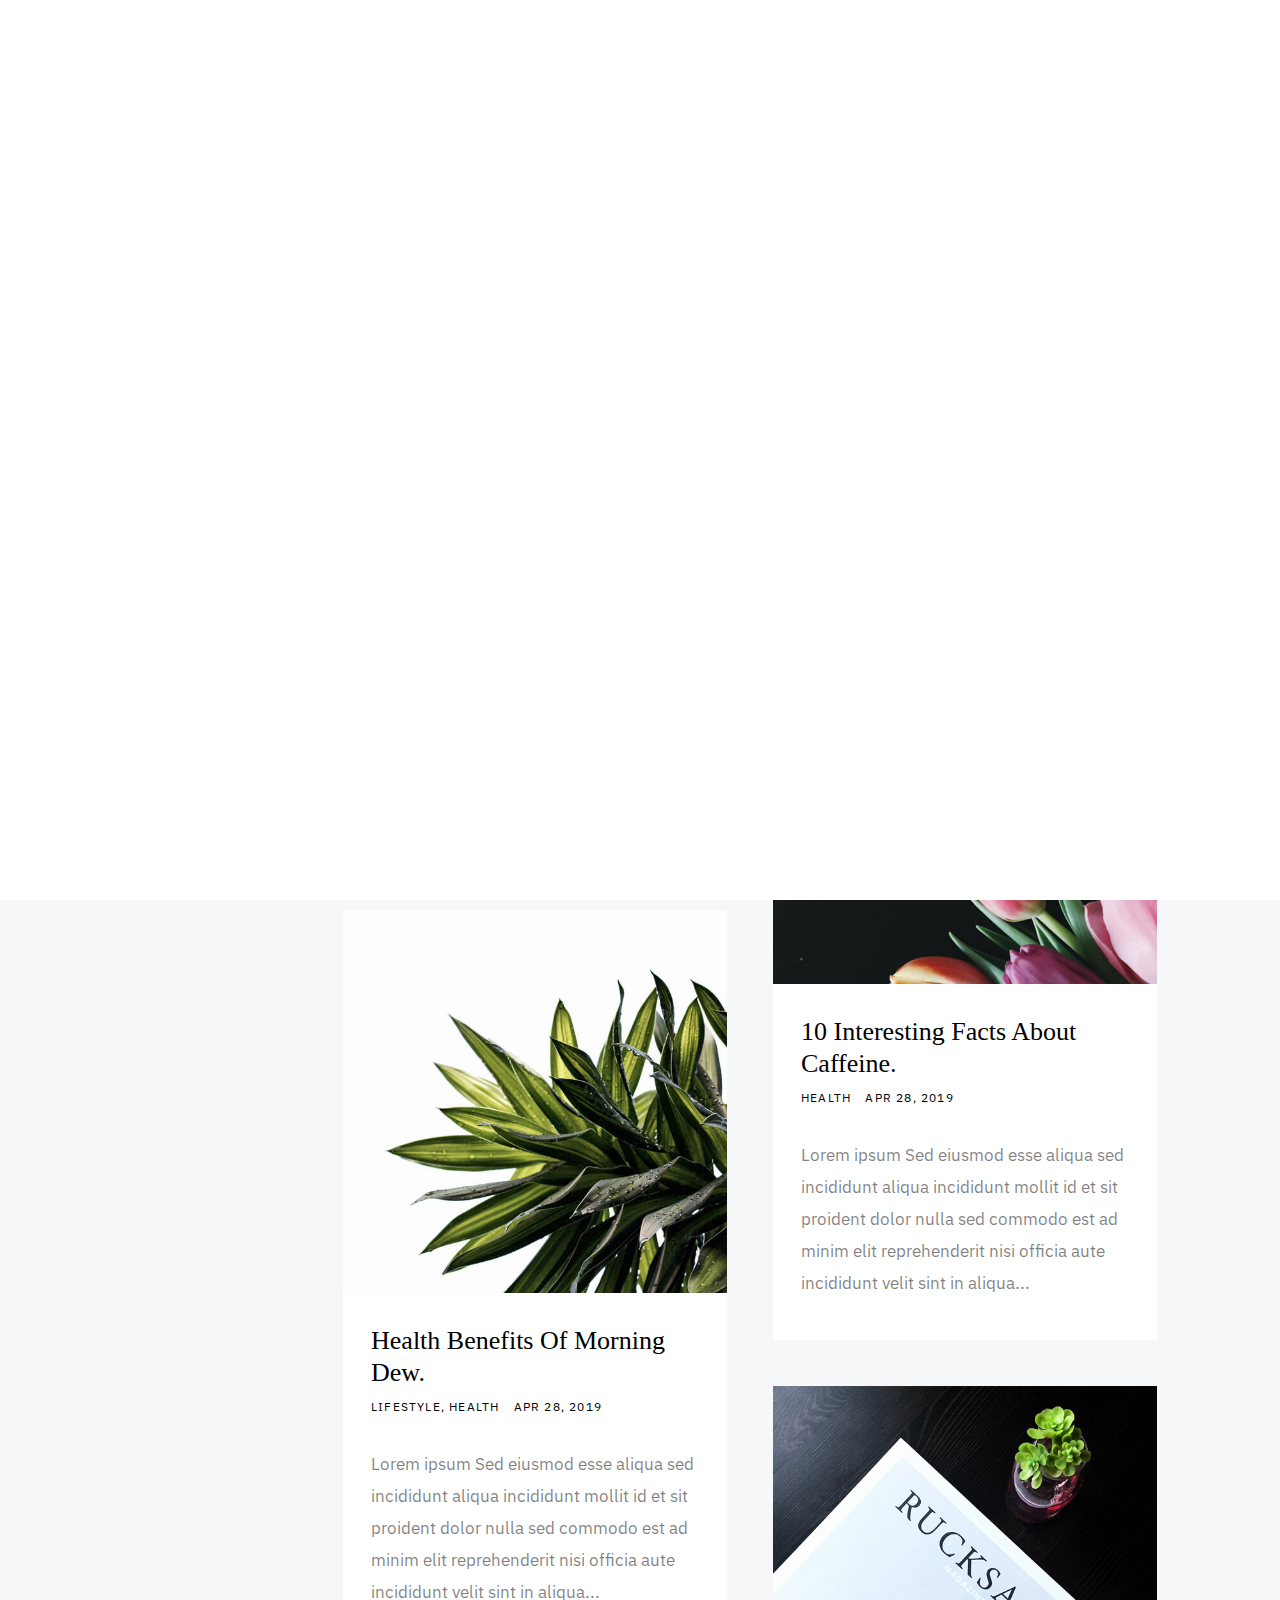
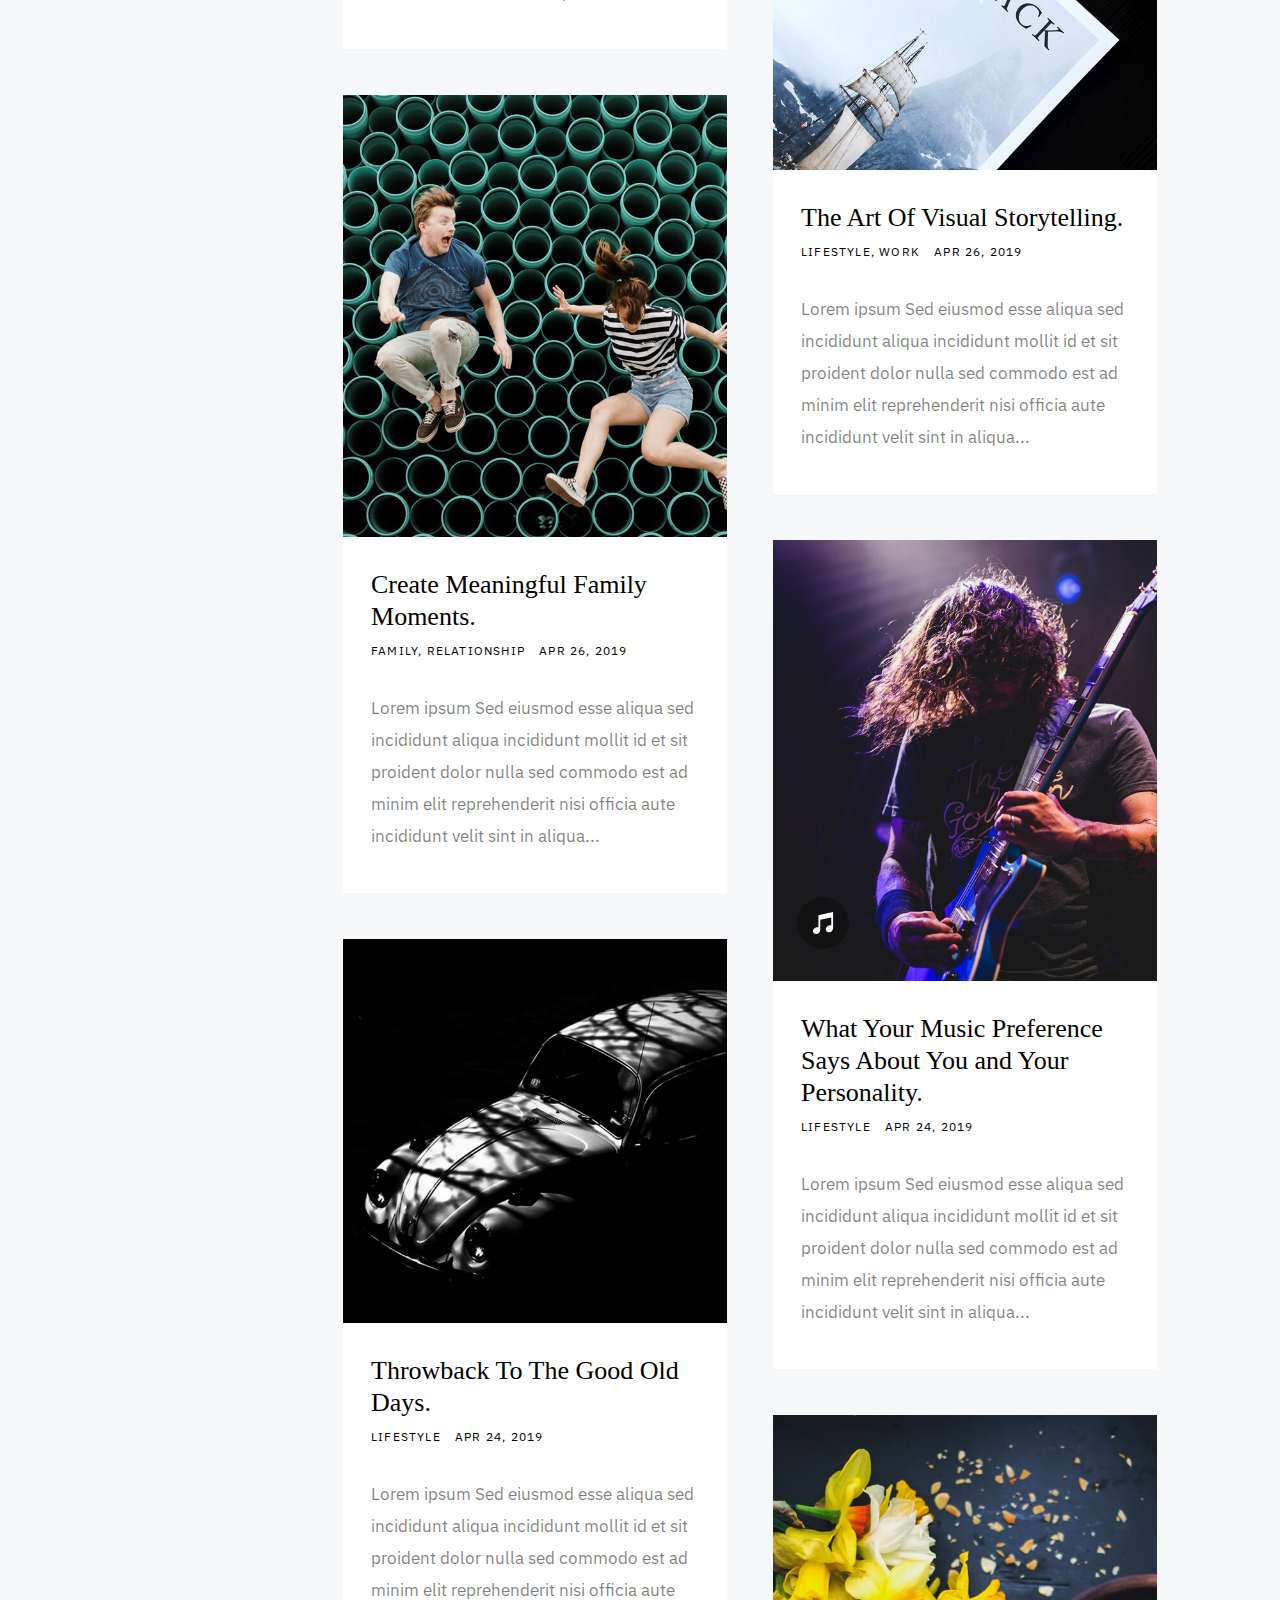
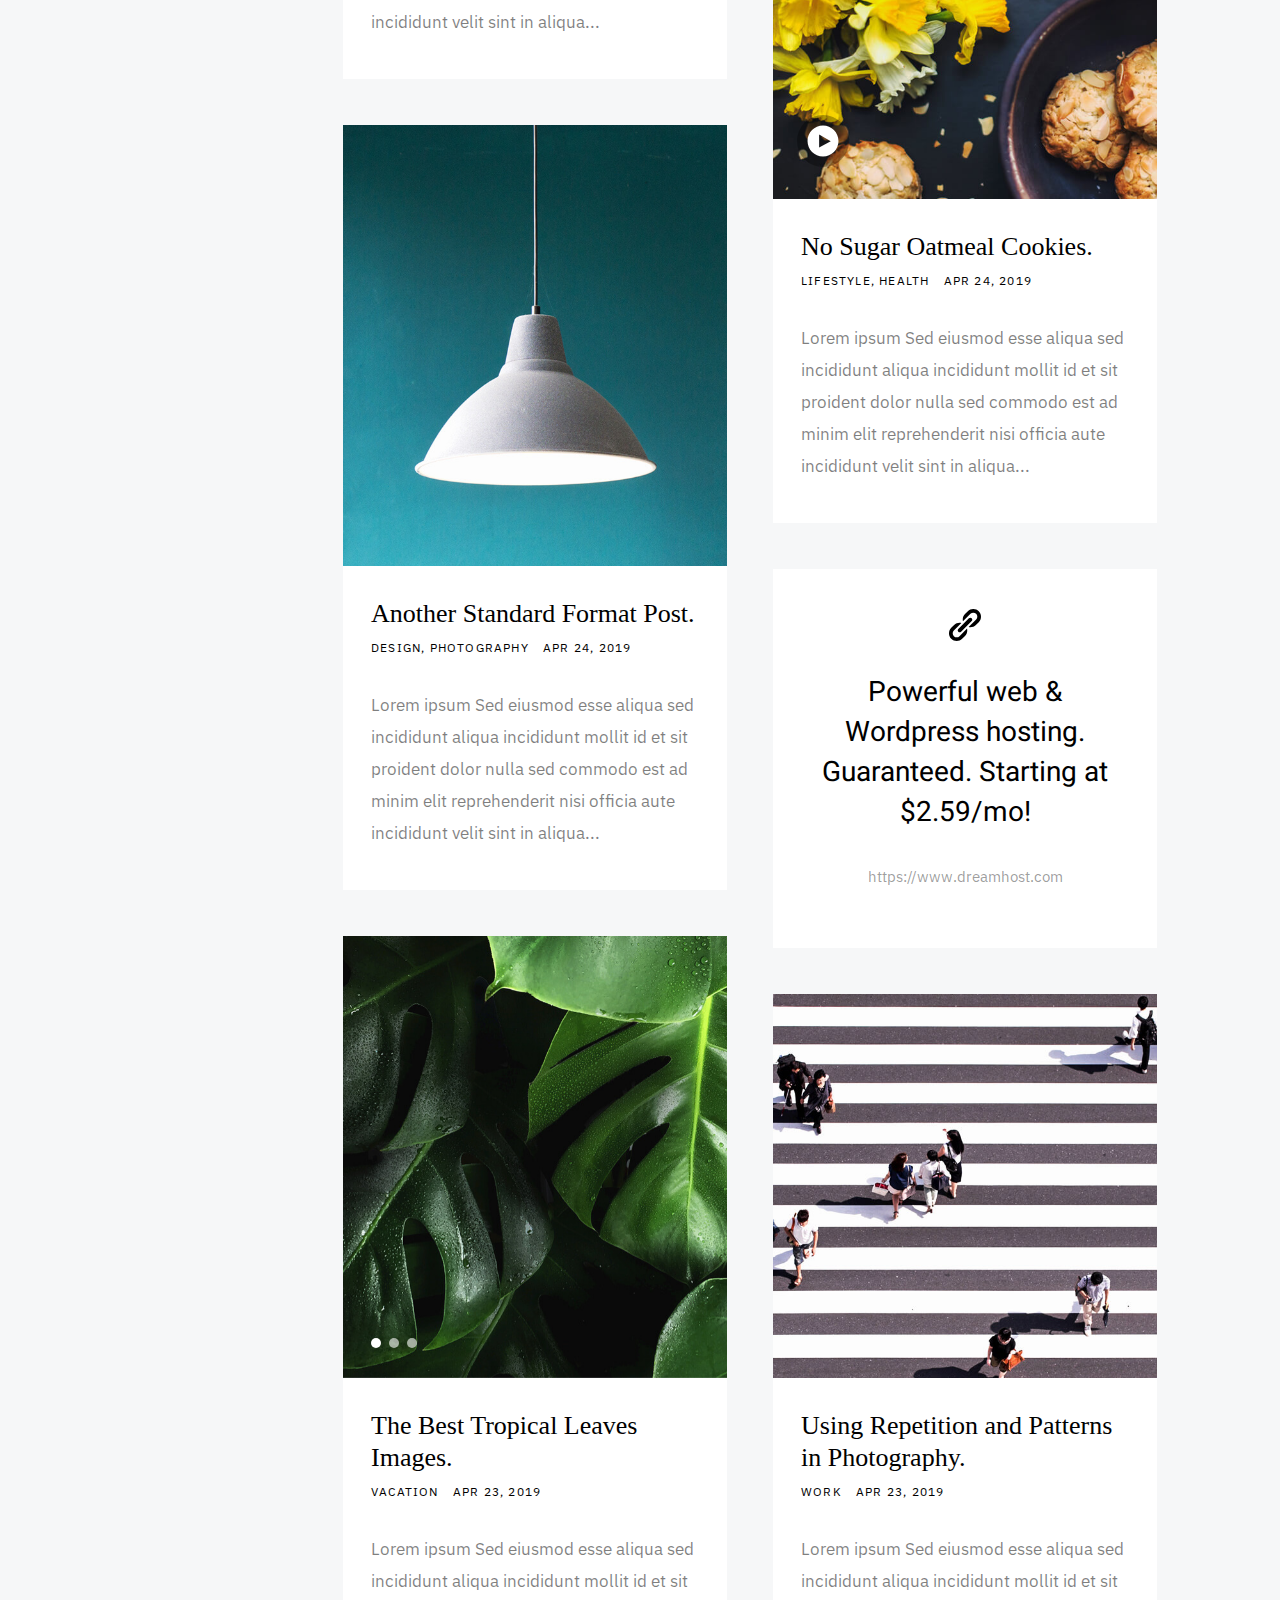
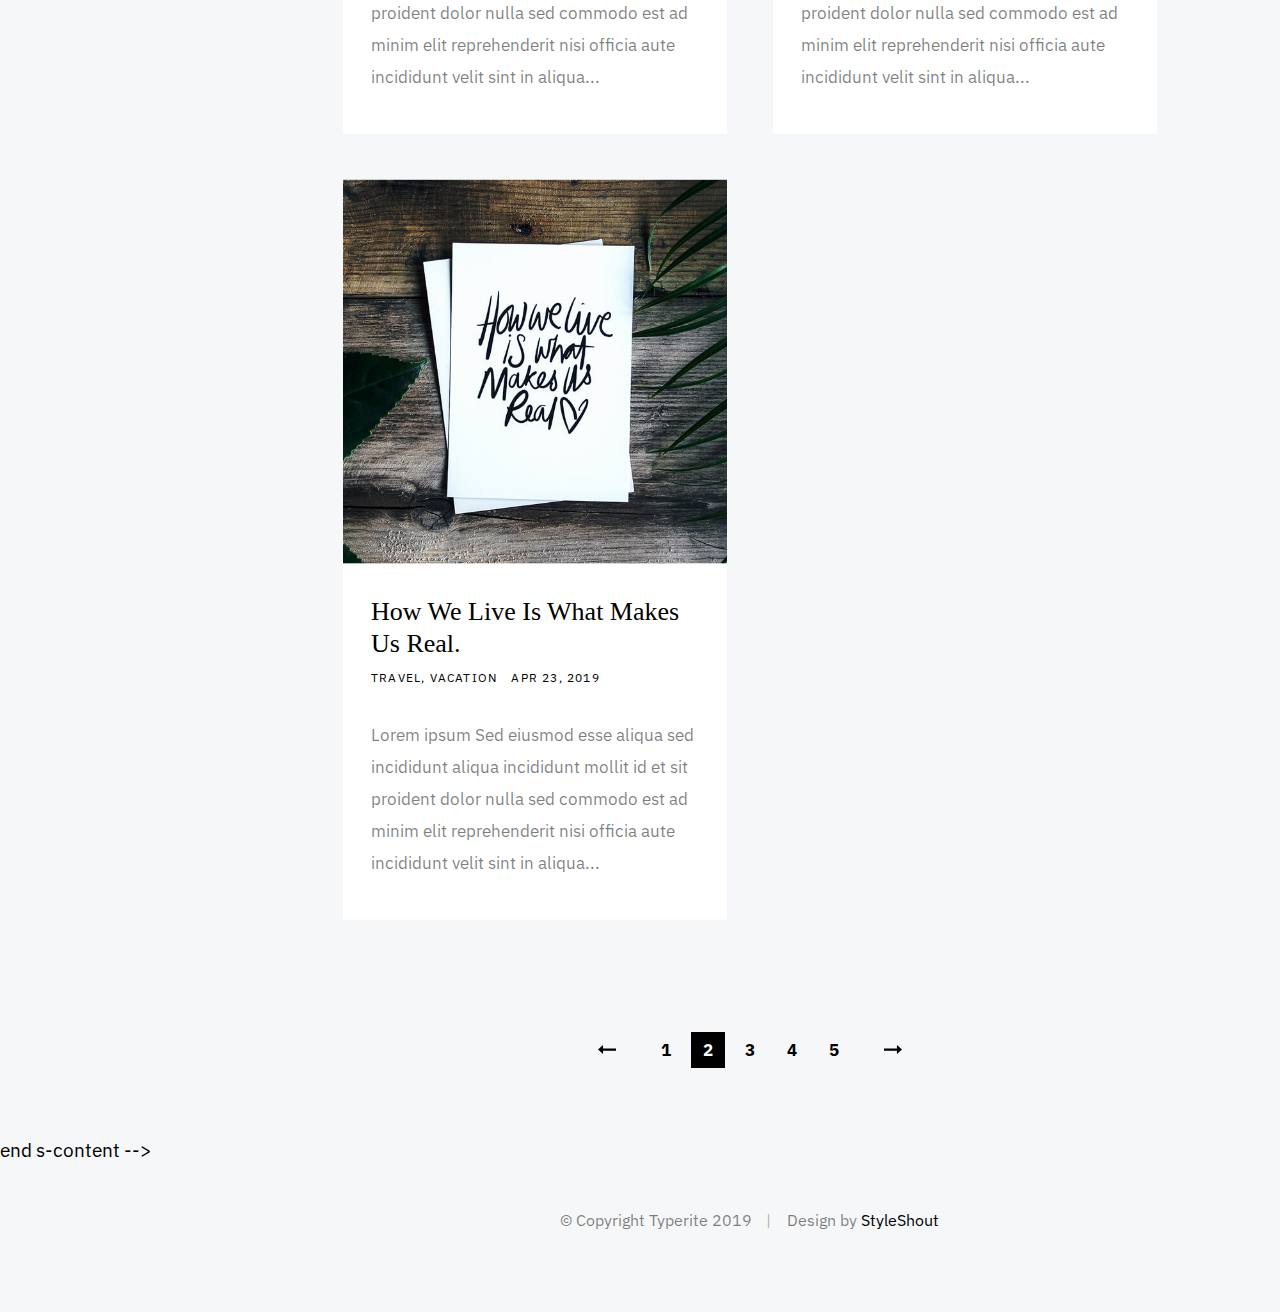
==== blogs.html @ 88415c6f "resume" ====
<!DOCTYPE html>
<html class="no-js" lang="en">
<head>

    <!--- basic page needs
    ================================================== -->
    <meta charset="utf-8">
    <title>Trong Đắt</title>
    <meta name="description" content="">
    <meta name="author" content="">

    <!-- mobile specific metas
    ================================================== -->
    <meta name="viewport" content="width=device-width, initial-scale=1">

    <!-- CSS
    ================================================== -->
    <link rel="stylesheet" href="statics/css/base.css">
    <link rel="stylesheet" href="statics/css/vendor.css">
    <link rel="stylesheet" href="statics/css/main.css">

    <!-- Java Script
    ================================================== -->
    <script src="statics/js/modernizr.js"></script>

    <!-- favicons
    ================================================== -->
    <link rel="apple-touch-icon" sizes="180x180" href="statics/images/icons/favicon.png">
    <link rel="icon" type="image/png" sizes="32x32" href="statics/images/icons/favicon.png">
    <link rel="icon" type="image/png" sizes="16x16" href="statics/images/icons/favicon.png">
</head>

<body>
    <!-- preloader
    ================================================== -->
    <div id="preloader">
        <div id="loader" class="dots-fade">
            <div></div>
            <div></div>
            <div></div>
        </div>
    </div>
    <div id="top" class="s-wrap site-wrapper">
        <!-- site header
        ================================================== -->
        <header id="menu"></header>

        <div class="s-content">
            <div class="masonry-wrap">
                <div class="masonry">
                    <div class="grid-sizer"></div>
                    <article class="masonry__brick entry format-standard animate-this">
                        <div class="entry__thumb">
                            <a href="single-standard.html" class="entry__thumb-link">
                                <img src="statics/images/thumbs/masonry/woodcraft-600.jpg"
                                        srcset="statics/images/thumbs/masonry/woodcraft-600.jpg 1x, statics/images/thumbs/masonry/woodcraft-1200.jpg 2x" alt="">
                            </a>
                        </div>

                        <div class="entry__text">
                            <div class="entry__header">

                                <h2 class="entry__title"><a href="single-standard.html">Just a Standard Format Post.</a></h2>
                                <div class="entry__meta">
                                    <span class="entry__meta-cat">
                                        <a href="category.html">Design</a>
                                        <a href="category.html">Photography</a>
                                    </span>
                                    <span class="entry__meta-date">
                                        <a href="single-standard.html">Apr 29, 2019</a>
                                    </span>
                                </div>

                            </div>
                            <div class="entry__excerpt">
                                <p>
                                Lorem ipsum Sed eiusmod esse aliqua sed incididunt aliqua incididunt mollit id et sit proident dolor nulla sed commodo est ad minim elit reprehenderit nisi officia aute incididunt velit sint in aliqua...
                                </p>
                            </div>
                        </div>

                    </article> <!-- end article -->

                    <article class="masonry__brick entry format-quote animate-this">

                        <div class="entry__thumb">
                            <blockquote>
                                <p>Good design is making something intelligible and memorable. Great design is making something memorable and meaningful.</p>

                                <cite>Dieter Rams</cite>
                            </blockquote>
                        </div>

                    </article> <!-- end article -->

                    <article class="masonry__brick entry format-standard animate-this">

                        <div class="entry__thumb">
                            <a href="single-standard.html" class="entry__thumb-link">
                                <img src="statics/images/thumbs/masonry/tulips-600.jpg"
                                        srcset="statics/images/thumbs/masonry/tulips-600.jpg 1x, statics/images/thumbs/masonry/tulips-1200.jpg 2x" alt="">
                            </a>
                        </div>

                        <div class="entry__text">
                            <div class="entry__header">
                                <h2 class="entry__title"><a href="single-standard.html">10 Interesting Facts About Caffeine.</a></h2>
                                <div class="entry__meta">
                                    <span class="entry__meta-cat">
                                        <a href="category.html">Health</a>
                                    </span>
                                    <span class="entry__meta-date">
                                        <a href="single-standard.html">Apr 28, 2019</a>
                                    </span>
                                </div>
                            </div>
                            <div class="entry__excerpt">
                                <p>
                                Lorem ipsum Sed eiusmod esse aliqua sed incididunt aliqua incididunt mollit id et sit proident dolor nulla sed commodo est ad minim elit reprehenderit nisi officia aute incididunt velit sint in aliqua...
                                </p>
                            </div>
                        </div>

                    </article> <!-- end article -->


                    <article class="masonry__brick entry format-standard animate-this">

                        <div class="entry__thumb">
                            <a href="single-standard.html" class="entry__thumb-link">
                                <img src="statics/images/thumbs/masonry/dew-600.jpg"
                                        srcset="statics/images/thumbs/masonry/dew-600.jpg 1x, images/thumbs/masonry/dew-1200.jpg 2x" alt="">
                            </a>
                        </div>

                        <div class="entry__text">
                            <div class="entry__header">
                                <h2 class="entry__title"><a href="single-standard.html">Health Benefits Of Morning Dew.</a></h2>
                                <div class="entry__meta">
                                    <span class="entry__meta-cat">
                                        <a href="category.html">Lifestyle</a>
                                        <a href="category.html">Health</a>
                                    </span>
                                    <span class="entry__meta-date">
                                        <a href="single-standard.html">Apr 28, 2019</a>
                                    </span>
                                </div>
                            </div>
                            <div class="entry__excerpt">
                                <p>
                                Lorem ipsum Sed eiusmod esse aliqua sed incididunt aliqua incididunt mollit id et sit proident dolor nulla sed commodo est ad minim elit reprehenderit nisi officia aute incididunt velit sint in aliqua...
                                </p>
                            </div>
                        </div>

                    </article> <!-- end article -->

                    <article class="masonry__brick entry format-standard animate-this">
                            <div class="entry__thumb">
                                <a href="single-standard.html" class="entry__thumb-link">
                                    <img src="statics/images/thumbs/masonry/rucksack-600.jpg"
                                            srcset="statics/images/thumbs/masonry/rucksack-600.jpg 1x, statics/images/thumbs/masonry/rucksack-1200.jpg 2x" alt="">
                                </a>
                            </div>

                            <div class="entry__text">
                                <div class="entry__header">

                                    <h2 class="entry__title"><a href="single-standard.html">The Art Of Visual Storytelling.</a></h2>

                                    <div class="entry__meta">
                                        <span class="entry__meta-cat">
                                            <a href="category.html">Lifestyle</a>
                                            <a href="category.html">Work</a>
                                        </span>
                                        <span class="entry__meta-date">
                                            <a href="single-standard.html">Apr 26, 2019</a>
                                        </span>
                                    </div>
                                </div>
                                <div class="entry__excerpt">
                                    <p>
                                    Lorem ipsum Sed eiusmod esse aliqua sed incididunt aliqua incididunt mollit id et sit proident dolor nulla sed commodo est ad minim elit reprehenderit nisi officia aute incididunt velit sint in aliqua...
                                    </p>
                                </div>
                            </div>

                        </article> <!-- end article -->

                    <article class="masonry__brick entry format-standard animate-this">

                        <div class="entry__thumb">
                            <a href="single-standard.html" class="entry__thumb-link">
                                <img src="statics/images/thumbs/masonry/jump-600.jpg"
                                        srcset="statics/images/thumbs/masonry/jump-600.jpg 1x, statics/images/thumbs/masonry/jump-1200.jpg 2x" alt="">
                            </a>
                        </div>

                        <div class="entry__text">
                            <div class="entry__header">

                                <h2 class="entry__title"><a href="single-standard.html">Create Meaningful Family Moments.</a></h2>
                                <div class="entry__meta">
                                    <span class="entry__meta-cat">
                                        <a href="category.html">Family</a>
                                        <a href="category.html">Relationship</a>
                                    </span>
                                    <span class="entry__meta-date">
                                        <a href="single-standard.html">Apr 26, 2019</a>
                                    </span>
                                </div>
                            </div>
                            <div class="entry__excerpt">
                                <p>
                                Lorem ipsum Sed eiusmod esse aliqua sed incididunt aliqua incididunt mollit id et sit proident dolor nulla sed commodo est ad minim elit reprehenderit nisi officia aute incididunt velit sint in aliqua...
                                </p>
                            </div>
                        </div>

                    </article> <!-- end article -->

                    <article class="masonry__brick entry format-audio animate-this">
                        <div class="entry__thumb">
                            <a href="single-audio.html" class="entry__thumb-link">
                                <img src="statics/images/thumbs/masonry/guitarist-600.jpg"
                                     srcset="statics/images/thumbs/masonry/guitarist-600.jpg 1x, statics/images/thumbs/masonry/guitarist-1200.jpg 2x" alt="">
                            </a>
                        </div>
                        <div class="entry__text">
                            <div class="entry__header">
                                <h2 class="entry__title"><a href="single-audio.html">What Your Music Preference Says About You and Your Personality.</a></h2>
                                <div class="entry__meta">
                                    <span class="entry__meta-cat">
                                        <a href="category.html">Lifestyle</a>
                                    </span>
                                    <span class="entry__meta-date">
                                        <a href="single-standard.html">Apr 24, 2019</a>
                                    </span>
                                </div>
                            </div>
                            <div class="entry__excerpt">
                                <p>
                                    Lorem ipsum Sed eiusmod esse aliqua sed incididunt aliqua incididunt mollit id et sit proident dolor nulla sed commodo est ad minim elit reprehenderit nisi officia aute incididunt velit sint in aliqua...
                                </p>
                            </div>
                        </div>

                    </article> <!-- end article -->

                    <article class="masonry__brick entry format-standard animate-this">

                        <div class="entry__thumb">
                            <a href="single-standard.html" class="entry__thumb-link">
                                <img src="statics/images/thumbs/masonry/beetle-600.jpg"
                                        srcset="statics/images/thumbs/masonry/beetle-600.jpg 1x, statics/images/thumbs/masonry/beetle-1200.jpg 2x" alt="">
                            </a>
                        </div>

                        <div class="entry__text">
                            <div class="entry__header">
                                <h2 class="entry__title"><a href="single-standard.html">Throwback To The Good Old Days.</a></h2>
                                <div class="entry__meta">
                                    <span class="entry__meta-cat">
                                        <a href="category.html">Lifestyle</a>
                                    </span>
                                    <span class="entry__meta-date">
                                        <a href="single-standard.html">Apr 24, 2019</a>
                                    </span>
                                </div>
                            </div>
                            <div class="entry__excerpt">
                                <p>
                                Lorem ipsum Sed eiusmod esse aliqua sed incididunt aliqua incididunt mollit id et sit proident dolor nulla sed commodo est ad minim elit reprehenderit nisi officia aute incididunt velit sint in aliqua...
                                </p>
                            </div>
                        </div>

                    </article> <!-- end article -->

                    <article class="masonry__brick entry format-video animate-this">

                        <div class="entry__thumb video-image">
                            <a href="https://player.vimeo.com/video/117310401?color=339989&title=0&byline=0&portrait=0" data-lity class="entry__thumb-link">
                                <img src="statics/images/thumbs/masonry/cookies-600.jpg"
                                     srcset="statics/images/thumbs/masonry/cookies-600.jpg 1x, statics/images/thumbs/masonry/cookies-1200.jpg 2x" alt="">
                            </a>
                        </div>

                        <div class="entry__text">
                            <div class="entry__header">
                                <h2 class="entry__title"><a href="single-video.html">No Sugar Oatmeal Cookies.</a></h2>
                                <div class="entry__meta">
                                    <span class="entry__meta-cat">
                                        <a href="category.html">Lifestyle</a>
                                        <a href="category.html">Health</a>
                                    </span>
                                    <span class="entry__meta-date">
                                        <a href="single-standard.html">Apr 24, 2019</a>
                                    </span>
                                </div>
                            </div>
                            <div class="entry__excerpt">
                                <p>
                                Lorem ipsum Sed eiusmod esse aliqua sed incididunt aliqua incididunt mollit id et sit proident dolor nulla sed commodo est ad minim elit reprehenderit nisi officia aute incididunt velit sint in aliqua...
                                </p>
                            </div>
                        </div>

                    </article> <!-- end article -->

                    <article class="masonry__brick entry format-standard animate-this">

                        <div class="entry__thumb">
                            <a href="single-standard.html" class="entry__thumb-link">
                                <img src="statics/images/thumbs/masonry/lamp-600.jpg"
                                        srcset="statics/images/thumbs/masonry/lamp-600.jpg 1x, statics/images/thumbs/masonry/lamp-1200.jpg 2x" alt="">
                            </a>
                        </div>

                        <div class="entry__text">
                            <div class="entry__header">
                                <h2 class="entry__title"><a href="single-standard.html">Another Standard Format Post.</a></h2>
                                <div class="entry__meta">
                                    <span class="entry__meta-cat">
                                        <a href="category.html">Design</a>
                                        <a href="category.html">Photography</a>
                                    </span>
                                    <span class="entry__meta-date">
                                        <a href="single-standard.html">Apr 24, 2019</a>
                                    </span>
                                </div>
                            </div>
                            <div class="entry__excerpt">
                                <p>
                                Lorem ipsum Sed eiusmod esse aliqua sed incididunt aliqua incididunt mollit id et sit proident dolor nulla sed commodo est ad minim elit reprehenderit nisi officia aute incididunt velit sint in aliqua...
                                </p>
                            </div>
                        </div>

                    </article> <!-- end article -->

                    <article class="masonry__brick entry format-link animate-this">

                        <div class="entry__thumb">
                            <div class="link-wrap">
                                <h2>Powerful web & Wordpress hosting. Guaranteed. Starting at $2.59/mo!</h2>
                                <cite>
                                    <a target="_blank" href="https://www.dreamhost.com/r.cgi?287326">https://www.dreamhost.com</a>
                                </cite>
                            </div>
                        </div>

                    </article> <!-- end article -->

                    <article class="masonry__brick entry format-gallery animate-this">

                        <div class="entry__thumb slider">
                            <div class="slider__slides">
                                <div class="slider__slide">
                                    <img src="statics/images/thumbs/masonry/gallery/slide-1-600.jpg"
                                         srcset="statics/images/thumbs/masonry/gallery/slide-1-600.jpg 1x, statics/images/thumbs/masonry/gallery/slide-1-1200.jpg 2x" alt="">
                                </div>
                                <div class="slider__slide">
                                    <img src="statics/images/thumbs/masonry/gallery/slide-2-600.jpg"
                                         srcset="statics/images/thumbs/masonry/gallery/slide-2-600.jpg 1x, statics/images/thumbs/masonry/gallery/slide-2-1200.jpg 2x" alt="">
                                </div>
                                <div class="slider__slide">
                                    <img src="statics/images/thumbs/masonry/gallery/slide-3-600.jpg"
                                         srcset="statics/images/thumbs/masonry/gallery/slide-3-600.jpg 1x, statics/images/thumbs/masonry/gallery/slide-3-1200.jpg 2x" alt="">
                                </div>
                            </div>
                        </div>

                        <div class="entry__text">
                            <div class="entry__header">
                                <h2 class="entry__title"><a href="single-gallery.html">The Best Tropical Leaves Images.</a></h2>
                                <div class="entry__meta">
                                    <span class="entry__meta-cat">
                                        <a href="category.html">Vacation</a>
                                    </span>
                                    <span class="entry__meta-date">
                                        <a href="single-standard.html">Apr 23, 2019</a>
                                    </span>
                                </div>
                            </div>
                            <div class="entry__excerpt">
                                <p>
                                    Lorem ipsum Sed eiusmod esse aliqua sed incididunt aliqua incididunt mollit id et sit proident dolor nulla sed commodo est ad minim elit reprehenderit nisi officia aute incididunt velit sint in aliqua...
                                </p>
                            </div>
                        </div>

                    </article> <!-- end article -->

                    <article class="masonry__brick entry format-standard animate-this">

                        <div class="entry__thumb">
                            <a href="single-standard.html" class="entry__thumb-link">
                                <img src="statics/images/thumbs/masonry/walk-600.jpg"
                                        srcset="statics/images/thumbs/masonry/walk-600.jpg 1x, statics/images/thumbs/masonry/walk-1200.jpg 2x" alt="">
                            </a>
                        </div>

                        <div class="entry__text">
                            <div class="entry__header">
                                <h2 class="entry__title"><a href="single-standard.html">Using Repetition and Patterns in Photography.</a></h2>
                                <div class="entry__meta">
                                    <span class="entry__meta-cat">
                                        <a href="category.html">Work</a>
                                    </span>
                                    <span class="entry__meta-date">
                                        <a href="single-standard.html">Apr 23, 2019</a>
                                    </span>
                                </div>
                            </div>
                            <div class="entry__excerpt">
                                <p>
                                    Lorem ipsum Sed eiusmod esse aliqua sed incididunt aliqua incididunt mollit id et sit proident dolor nulla sed commodo est ad minim elit reprehenderit nisi officia aute incididunt velit sint in aliqua...
                                </p>
                            </div>
                        </div>

                    </article> <!-- end article -->

                    <article class="masonry__brick entry format-standard animate-this">

                        <div class="entry__thumb">
                            <a href="single-standard.html" class="entry__thumb-link">
                                <img src="statics/images/thumbs/masonry/real-600.jpg"
                                        srcset="statics/images/thumbs/masonry/real-600.jpg 1x, statics/images/thumbs/masonry/real-1200.jpg 2x" alt="">
                            </a>
                        </div>

                        <div class="entry__text">
                            <div class="entry__header">
                                <h2 class="entry__title"><a href="single-standard.html">How We Live Is What Makes Us Real.</a></h2>
                                <div class="entry__meta">
                                    <span class="entry__meta-cat">
                                        <a href="category.html">Travel</a>
                                        <a href="category.html">Vacation</a>
                                    </span>
                                    <span class="entry__meta-date">
                                        <a href="single-standard.html">Apr 23, 2019</a>
                                    </span>
                                </div>
                            </div>
                            <div class="entry__excerpt">
                                <p>
                                    Lorem ipsum Sed eiusmod esse aliqua sed incididunt aliqua incididunt mollit id et sit proident dolor nulla sed commodo est ad minim elit reprehenderit nisi officia aute incididunt velit sint in aliqua...
                                </p>
                            </div>
                        </div>
                    </article> <!-- end article -->
                </div> <!-- end masonry -->
            </div> <!-- end masonry-wrap -->
            <div class="row">
                <div class="column large-full">
                    <nav class="pgn">
                        <ul>
                            <li><a class="pgn__prev" href="#0">Prev</a></li>
                            <li><a class="pgn__num" href="#0">1</a></li>
                            <li><span class="pgn__num current">2</span></li>
                            <li><a class="pgn__num" href="#0">3</a></li>
                            <li><a class="pgn__num" href="#0">4</a></li>
                            <li><a class="pgn__num" href="#0">5</a></li>
                            <li><a class="pgn__next" href="#0">Next</a></li>
                        </ul>
                    </nav>
                </div>
            </div>
        </div>  end s-content -->
        <footer id="footer"></footer>


    </div> <!-- end s-wrap -->


    <!-- Java Script ================================================== -->
    <script src="statics/js/jquery-3.2.1.min.js"></script>
    <script src="statics/js/plugins.js"></script>
    <script src="statics/js/main.js"></script>

    <script>
        $(function(){ $("#menu").load("components/menu.html") });
        $(function(){ $("#footer").load("components/footer.html") });
    </script>
</body>
---- statics/css/base.css ----
/* =================================================================== 
 *
 *  Typewrite Base Stylesheet
 *  Template Ver. 1.0.0
 *  05-17-2019
 *  ------------------------------------------------------------------
 *
 *  TOC:
 *  # imports
 *  # normalize 
 *  # basic/base setup styles 
 *  # Grid v2.0.1
 *  # block grids
 *  # MISC
 *
 * =================================================================== */



/* ===================================================================
 * # imports 
 *
 * ------------------------------------------------------------------- */
@import url("https://fonts.googleapis.com/css?family=Heebo:300,400,500,600,700|Lora:400,400i,700,700i|IBM+Plex+Sans:300,400,400i,600,700,900");


/* ==========================================================================
 * # normalize
 * normalize.css v8.0.1 | MIT License |
 * github.com/necolas/normalize.css
 *
 * -------------------------------------------------------------------------- */

/* ------------------------------------------------------------------- 
 * ## document
 * ------------------------------------------------------------------- */

/* 1. Correct the line height in all browsers.
 * 2. Prevent adjustments of font size after orientation changes in iOS.*/
html {
  line-height: 1.15;  /* 1 */
  -webkit-text-size-adjust: 100%;  /* 2 */
}

/* ------------------------------------------------------------------- 
 * ## sections
 * ------------------------------------------------------------------- */

/* Remove the margin in all browsers. */
body {
  margin: 0;
}

/* Render the `main` element consistently in IE. */
main {
  display: block;
}

/* Correct the font size and margin on `h1` elements within `section` and
 * `article` contexts in Chrome, Firefox, and Safari. */
h1 {
  font-size: 2em;
  margin: 0.67em 0;
}

/* ------------------------------------------------------------------- 
 * ## grouping
 * ------------------------------------------------------------------- */

/* 1. Add the correct box sizing in Firefox.
 * 2. Show the overflow in Edge and IE. */
hr {
  box-sizing: content-box;  /* 1 */
  height: 0;  /* 1 */
  overflow: visible;  /* 2 */
}

/* 1. Correct the inheritance and scaling of font size in all browsers.
 * 2. Correct the odd `em` font sizing in all browsers. */
pre {
  font-family: monospace, monospace;  /* 1 */
  font-size: 1em;  /* 2 */
}

/* ------------------------------------------------------------------- 
 * ## text-level semantics
 * ------------------------------------------------------------------- */

/* Remove the gray background on active links in IE 10. */
a {
  background-color: transparent;
}

/* 1. Remove the bottom border in Chrome 57-
 * 2. Add the correct text decoration in Chrome, Edge, IE, Opera, and Safari. */
abbr[title] {
  border-bottom: none;  /* 1 */
  text-decoration: underline;  /* 2 */
  text-decoration: underline dotted;  /* 2 */
}

/* Add the correct font weight in Chrome, Edge, and Safari. */
b,
strong {
  font-weight: bolder;
}

/* 1. Correct the inheritance and scaling of font size in all browsers.
 * 2. Correct the odd `em` font sizing in all browsers. */
code,
kbd,
samp {
  font-family: monospace, monospace;  /* 1 */
  font-size: 1em;  /* 2 */
}

/* Add the correct font size in all browsers. */
small {
  font-size: 80%;
}

/* Prevent `sub` and `sup` elements from affecting the line height in
 * all browsers. */
sub,
sup {
  font-size: 75%;
  line-height: 0;
  position: relative;
  vertical-align: baseline;
}

sub {
  bottom: -0.25em;
}

sup {
  top: -0.5em;
}

/* ------------------------------------------------------------------- 
 * ## embedded content
 * ------------------------------------------------------------------- */

/* Remove the border on images inside links in IE 10. */
img {
  border-style: none;
}

/* ------------------------------------------------------------------- 
 * ## forms
 * ------------------------------------------------------------------- */

/* 1. Change the font styles in all browsers.
 * 2. Remove the margin in Firefox and Safari. */
button,
input,
optgroup,
select,
textarea {
  font-family: inherit;  /* 1 */
  font-size: 100%;  /* 1 */
  line-height: 1.15;  /* 1 */
  margin: 0;  /* 2 */
}

/* Show the overflow in IE.
 * 1. Show the overflow in Edge. */
button,
input {

  /* 1 */
  overflow: visible;
}

/* Remove the inheritance of text transform in Edge, Firefox, and IE.
 * 1. Remove the inheritance of text transform in Firefox. */
button,
select {

  /* 1 */
  text-transform: none;
}

/* Correct the inability to style clickable types in iOS and Safari. */
button,
[type="button"],
[type="reset"],
[type="submit"] {
  -webkit-appearance: button;
}

/* Remove the inner border and padding in Firefox. */
button::-moz-focus-inner,
[type="button"]::-moz-focus-inner,
[type="reset"]::-moz-focus-inner,
[type="submit"]::-moz-focus-inner {
  border-style: none;
  padding: 0;
}

/* Restore the focus styles unset by the previous rule. */
button:-moz-focusring,
[type="button"]:-moz-focusring,
[type="reset"]:-moz-focusring,
[type="submit"]:-moz-focusring {
  outline: 1px dotted ButtonText;
}

/* Correct the padding in Firefox. */
fieldset {
  padding: 0.35em 0.75em 0.625em;
}

/* 1. Correct the text wrapping in Edge and IE.
 * 2. Correct the color inheritance from `fieldset` elements in IE.
 * 3. Remove the padding so developers are not caught out when they zero out
 *    `fieldset` elements in all browsers. */
legend {
  box-sizing: border-box;  /* 1 */
  color: inherit;  /* 2 */
  display: table;  /* 1 */
  max-width: 100%;  /* 1 */
  padding: 0;  /* 3 */
  white-space: normal;  /* 1 */
}

/* Add the correct vertical alignment in Chrome, Firefox, and Opera. */
progress {
  vertical-align: baseline;
}

/* Remove the default vertical scrollbar in IE 10+. */
textarea {
  overflow: auto;
}

/* 1. Add the correct box sizing in IE 10.
 * 2. Remove the padding in IE 10. */
[type="checkbox"],
[type="radio"] {
  box-sizing: border-box;  /* 1 */
  padding: 0;  /* 2 */
}

/* Correct the cursor style of increment and decrement buttons in Chrome. */
[type="number"]::-webkit-inner-spin-button,
[type="number"]::-webkit-outer-spin-button {
  height: auto;
}

/* 1. Correct the odd appearance in Chrome and Safari.
 * 2. Correct the outline style in Safari. */
[type="search"] {
  -webkit-appearance: textfield;  /* 1 */
  outline-offset: -2px;  /* 2 */
}

/* Remove the inner padding in Chrome and Safari on macOS. */
[type="search"]::-webkit-search-decoration {
  -webkit-appearance: none;
}

/* 1. Correct the inability to style clickable types in iOS and Safari.
 * 2. Change font properties to `inherit` in Safari. */
::-webkit-file-upload-button {
  -webkit-appearance: button;  /* 1 */
  font: inherit;  /* 2 */
}

/* ------------------------------------------------------------------- 
 * ## interactive
 * ------------------------------------------------------------------- */

/* Add the correct display in Edge, IE 10+, and Firefox. */
details {
  display: block;
}

/* Add the correct display in all browsers. */
summary {
  display: list-item;
}

/* ------------------------------------------------------------------- 
 * ## misc
 * ------------------------------------------------------------------- */

/* Add the correct display in IE 10+. */
template {
  display: none;
}

/* Add the correct display in IE 10. */
[hidden] {
  display: none;
}


/* ===================================================================
 * # basic/base setup styles
 *
 * ------------------------------------------------------------------- */
html {
  font-size: 62.5%;
  box-sizing: border-box;
}

*,
*::before,
*::after {
  box-sizing: inherit;
}

body {
  font-weight: normal;
  line-height: 1;
  word-wrap: break-word;
  -moz-font-smoothing: grayscale;
  -moz-osx-font-smoothing: grayscale;
  -webkit-font-smoothing: antialiased;
  -webkit-overflow-scrolling: touch;
  -webkit-text-size-adjust: none;
}

/* ------------------------------------------------------------------- 
 * ## Media
 * ------------------------------------------------------------------- */
svg,
img,
video embed,
iframe,
object {
  max-width: 100%;
  height: auto;
}

/* ------------------------------------------------------------------- 
 * ## Typography resets 
 * ------------------------------------------------------------------- */
div, dl, dt, dd, ul, ol, li, h1, h2, h3, h4, h5, h6, pre, form, p, blockquote, th, td {
  margin: 0;
  padding: 0;
}

p {
  font-size: inherit;
  text-rendering: optimizeLegibility;
}

em,
i {
  font-style: italic;
  line-height: inherit;
}

strong,
b {
  font-weight: bold;
  line-height: inherit;
}

small {
  font-size: 60%;
  line-height: inherit;
}

ol,
ul {
  list-style: none;
}

li {
  display: block;
}

/* ------------------------------------------------------------------- 
 * ## links
 * ------------------------------------------------------------------- */
a {
  text-decoration: none;
  line-height: inherit;
}

a img {
  border: none;
}

/* ------------------------------------------------------------------- 
 * ## inputs
 * ------------------------------------------------------------------- */
fieldset {
  margin: 0;
  padding: 0;
}

input[type="email"],
input[type="number"],
input[type="search"],
input[type="text"],
input[type="tel"],
input[type="url"],
input[type="password"],
textarea {
  -webkit-appearance: none;
  -moz-appearance: none;
  appearance: none;
}


/* ===================================================================
 * # Grid v2.0.1
 *
 *   -----------------------------------------------------------------
 * - Grid breakpoints are based on MAXIMUM WIDTH media queries, 
 *   meaning they apply to that one breakpoint and ALL THOSE BELOW IT.
 * - Grid columns without a specified width will automatically layout 
 *   as equal width columns.
 * ------------------------------------------------------------------- */

/* rows
 * ------------------------------------- */
.row {
  width: 89%;
  max-width: 1200px;
  margin: 0 auto;
  display: -ms-flexbox;
  display: -webkit-flex;
  display: flex;
  -webkit-flex-flow: row wrap;
  -ms-flex-flow: row wrap;
  flex-flow: row wrap;
}

.row .row {
  width: auto;
  max-width: none;
  margin-left: -20px;
  margin-right: -20px;
}

/* columns
 * -------------------------------------- */
.column {
  -webkit-flex: 1 1 0%;
  -ms-flex: 1 1 0%;
  flex: 1 1 0%;
  padding: 0 20px;
}

.collapse > .column,
.column.collapse {
  padding: 0;
}

/* flex row containers utility classes
 * ----------------------------------------- */
.row.row-wrap {
  -webkit-flex-wrap: wrap;
  -ms-flex-wrap: wrap;
  flex-wrap: wrap;
}

.row.row-nowrap {
  -webkit-flex-wrap: nowrap;
  -ms-flex-wrap: none;
  flex-wrap: nowrap;
}

.row.row-top {
  -webkit-align-items: flex-start;
  -ms-flex-align: start;
  align-items: flex-start;
}

.row.row-bottom {
  -webkit-align-items: flex-end;
  -ms-flex-align: end;
  align-items: flex-end;
}

.row.row-center {
  -webkit-align-items: center;
  -ms-flex-align: center;
  align-items: center;
}

.row.row-stretch {
  -webkit-align-items: stretch;
  -ms-flex-align: stretch;
  align-items: stretch;
}

.row.row-baseline {
  -webkit-align-items: baseline;
  -ms-flex-align: baseline;
  align-items: baseline;
}

/* flex item utility alignment classes
 * ----------------------------------------- */
.align-center {
  margin: auto;
  -webkit-align-self: center;
  -ms-flex-item-align: center;
  align-self: center;
}

.align-left {
  margin-right: auto;
  -webkit-align-self: center;
  -ms-flex-item-align: center;
  align-self: center;
}

.align-right {
  margin-left: auto;
  -webkit-align-self: center;
  -ms-flex-item-align: center;
  align-self: center;
}

.align-x-center {
  margin-right: auto;
  margin-left: auto;
}

.align-x-left {
  margin-right: auto;
}

.align-x-right {
  margin-left: auto;
}

.align-y-center {
  -webkit-align-self: center;
  -ms-flex-item-align: center;
  align-self: center;
}

.align-y-top {
  -webkit-align-self: flex-start;
  -ms-flex-item-align: start;
  align-self: flex-start;
}

.align-y-bottom {
  -webkit-align-self: flex-end;
  -ms-flex-item-align: end;
  align-self: flex-end;
}

/* large screen column widths 
 * -------------------------------------- */
.large-1 {
  -webkit-flex: 0 0 8.33333%;
  -ms-flex: 0 0 8.33333%;
  flex: 0 0 8.33333%;
  max-width: 8.33333%;
}

.large-2 {
  -webkit-flex: 0 0 16.66667%;
  -ms-flex: 0 0 16.66667%;
  flex: 0 0 16.66667%;
  max-width: 16.66667%;
}

.large-3 {
  -webkit-flex: 0 0 25%;
  -ms-flex: 0 0 25%;
  flex: 0 0 25%;
  max-width: 25%;
}

.large-4 {
  -webkit-flex: 0 0 33.33333%;
  -ms-flex: 0 0 33.33333%;
  flex: 0 0 33.33333%;
  max-width: 33.33333%;
}

.large-5 {
  -webkit-flex: 0 0 41.66667%;
  -ms-flex: 0 0 41.66667%;
  flex: 0 0 41.66667%;
  max-width: 41.66667%;
}

.large-6,
.large-half {
  -webkit-flex: 0 0 50%;
  -ms-flex: 0 0 50%;
  flex: 0 0 50%;
  max-width: 50%;
}

.large-7 {
  -webkit-flex: 0 0 58.33333%;
  -ms-flex: 0 0 58.33333%;
  flex: 0 0 58.33333%;
  max-width: 58.33333%;
}

.large-8 {
  -webkit-flex: 0 0 66.66667%;
  -ms-flex: 0 0 66.66667%;
  flex: 0 0 66.66667%;
  max-width: 66.66667%;
}

.large-9 {
  -webkit-flex: 0 0 75%;
  -ms-flex: 0 0 75%;
  flex: 0 0 75%;
  max-width: 75%;
}

.large-10 {
  -webkit-flex: 0 0 83.33333%;
  -ms-flex: 0 0 83.33333%;
  flex: 0 0 83.33333%;
  max-width: 83.33333%;
}

.large-11 {
  -webkit-flex: 0 0 91.66667%;
  -ms-flex: 0 0 91.66667%;
  flex: 0 0 91.66667%;
  max-width: 91.66667%;
}

.large-12,
.large-full {
  -webkit-flex: 0 0 100%;
  -ms-flex: 0 0 100%;
  flex: 0 0 100%;
  max-width: 100%;
}

/* ------------------------------------------------------------------- 
 * ## medium screen devices
 * ------------------------------------------------------------------- */
@media screen and (max-width:1200px) {
  .row .row {
    margin-left: -16px;
    margin-right: -16px;
  }

  .column {
    padding: 0 16px;
  }

  .medium-1 {
    -webkit-flex: 0 0 8.33333%;
    -ms-flex: 0 0 8.33333%;
    flex: 0 0 8.33333%;
    max-width: 8.33333%;
  }

  .medium-2 {
    -webkit-flex: 0 0 16.66667%;
    -ms-flex: 0 0 16.66667%;
    flex: 0 0 16.66667%;
    max-width: 16.66667%;
  }

  .medium-3 {
    -webkit-flex: 0 0 25%;
    -ms-flex: 0 0 25%;
    flex: 0 0 25%;
    max-width: 25%;
  }

  .medium-4 {
    -webkit-flex: 0 0 33.33333%;
    -ms-flex: 0 0 33.33333%;
    flex: 0 0 33.33333%;
    max-width: 33.33333%;
  }

  .medium-5 {
    -webkit-flex: 0 0 41.66667%;
    -ms-flex: 0 0 41.66667%;
    flex: 0 0 41.66667%;
    max-width: 41.66667%;
  }

  .medium-6,
  .medium-half {
    -webkit-flex: 0 0 50%;
    -ms-flex: 0 0 50%;
    flex: 0 0 50%;
    max-width: 50%;
  }

  .medium-7 {
    -webkit-flex: 0 0 58.33333%;
    -ms-flex: 0 0 58.33333%;
    flex: 0 0 58.33333%;
    max-width: 58.33333%;
  }

  .medium-8 {
    -webkit-flex: 0 0 66.66667%;
    -ms-flex: 0 0 66.66667%;
    flex: 0 0 66.66667%;
    max-width: 66.66667%;
  }

  .medium-9 {
    -webkit-flex: 0 0 75%;
    -ms-flex: 0 0 75%;
    flex: 0 0 75%;
    max-width: 75%;
  }

  .medium-10 {
    -webkit-flex: 0 0 83.33333%;
    -ms-flex: 0 0 83.33333%;
    flex: 0 0 83.33333%;
    max-width: 83.33333%;
  }

  .medium-11 {
    -webkit-flex: 0 0 91.66667%;
    -ms-flex: 0 0 91.66667%;
    flex: 0 0 91.66667%;
    max-width: 91.66667%;
  }

  .medium-12,
  .medium-full {
    -webkit-flex: 0 0 100%;
    -ms-flex: 0 0 100%;
    flex: 0 0 100%;
    max-width: 100%;
  }

}

/* ------------------------------------------------------------------- 
 * ## tablets
 * ------------------------------------------------------------------- */
@media screen and (max-width:800px) {
  .tab-1 {
    -webkit-flex: 0 0 8.33333%;
    -ms-flex: 0 0 8.33333%;
    flex: 0 0 8.33333%;
    max-width: 8.33333%;
  }

  .tab-2 {
    -webkit-flex: 0 0 16.66667%;
    -ms-flex: 0 0 16.66667%;
    flex: 0 0 16.66667%;
    max-width: 16.66667%;
  }

  .tab-3 {
    -webkit-flex: 0 0 25%;
    -ms-flex: 0 0 25%;
    flex: 0 0 25%;
    max-width: 25%;
  }

  .tab-4 {
    -webkit-flex: 0 0 33.33333%;
    -ms-flex: 0 0 33.33333%;
    flex: 0 0 33.33333%;
    max-width: 33.33333%;
  }

  .tab-5 {
    -webkit-flex: 0 0 41.66667%;
    -ms-flex: 0 0 41.66667%;
    flex: 0 0 41.66667%;
    max-width: 41.66667%;
  }

  .tab-6,
  .tab-half {
    -webkit-flex: 0 0 50%;
    -ms-flex: 0 0 50%;
    flex: 0 0 50%;
    max-width: 50%;
  }

  .tab-7 {
    -webkit-flex: 0 0 58.33333%;
    -ms-flex: 0 0 58.33333%;
    flex: 0 0 58.33333%;
    max-width: 58.33333%;
  }

  .tab-8 {
    -webkit-flex: 0 0 66.66667%;
    -ms-flex: 0 0 66.66667%;
    flex: 0 0 66.66667%;
    max-width: 66.66667%;
  }

  .tab-9 {
    -webkit-flex: 0 0 75%;
    -ms-flex: 0 0 75%;
    flex: 0 0 75%;
    max-width: 75%;
  }

  .tab-10 {
    -webkit-flex: 0 0 83.33333%;
    -ms-flex: 0 0 83.33333%;
    flex: 0 0 83.33333%;
    max-width: 83.33333%;
  }

  .tab-11 {
    -webkit-flex: 0 0 91.66667%;
    -ms-flex: 0 0 91.66667%;
    flex: 0 0 91.66667%;
    max-width: 91.66667%;
  }

  .tab-12,
  .tab-full {
    -webkit-flex: 0 0 100%;
    -ms-flex: 0 0 100%;
    flex: 0 0 100%;
    max-width: 100%;
  }

  .hide-on-tablet {
    display: none;
  }

}

/* ------------------------------------------------------------------- 
 * ## mobile devices 
 * ------------------------------------------------------------------- */
@media screen and (max-width:600px) {
  .row {
    width: 100%;
    padding-left: 25px;
    padding-right: 25px;
  }

  .row .row {
    margin-left: -10px;
    margin-right: -10px;
    padding-left: 0;
    padding-right: 0;
  }

  .column {
    padding: 0 10px;
  }

  .mob-1 {
    -webkit-flex: 0 0 8.33333%;
    -ms-flex: 0 0 8.33333%;
    flex: 0 0 8.33333%;
    max-width: 8.33333%;
  }

  .mob-2 {
    -webkit-flex: 0 0 16.66667%;
    -ms-flex: 0 0 16.66667%;
    flex: 0 0 16.66667%;
    max-width: 16.66667%;
  }

  .mob-3 {
    -webkit-flex: 0 0 25%;
    -ms-flex: 0 0 25%;
    flex: 0 0 25%;
    max-width: 25%;
  }

  .mob-4 {
    -webkit-flex: 0 0 33.33333%;
    -ms-flex: 0 0 33.33333%;
    flex: 0 0 33.33333%;
    max-width: 33.33333%;
  }

  .mob-5 {
    -webkit-flex: 0 0 41.66667%;
    -ms-flex: 0 0 41.66667%;
    flex: 0 0 41.66667%;
    max-width: 41.66667%;
  }

  .mob-6,
  .mob-half {
    -webkit-flex: 0 0 50%;
    -ms-flex: 0 0 50%;
    flex: 0 0 50%;
    max-width: 50%;
  }

  .mob-7 {
    -webkit-flex: 0 0 58.33333%;
    -ms-flex: 0 0 58.33333%;
    flex: 0 0 58.33333%;
    max-width: 58.33333%;
  }

  .mob-8 {
    -webkit-flex: 0 0 66.66667%;
    -ms-flex: 0 0 66.66667%;
    flex: 0 0 66.66667%;
    max-width: 66.66667%;
  }

  .mob-9 {
    -webkit-flex: 0 0 75%;
    -ms-flex: 0 0 75%;
    flex: 0 0 75%;
    max-width: 75%;
  }

  .mob-10 {
    -webkit-flex: 0 0 83.33333%;
    -ms-flex: 0 0 83.33333%;
    flex: 0 0 83.33333%;
    max-width: 83.33333%;
  }

  .mob-11 {
    -webkit-flex: 0 0 91.66667%;
    -ms-flex: 0 0 91.66667%;
    flex: 0 0 91.66667%;
    max-width: 91.66667%;
  }

  .mob-12,
  .mob-full {
    -webkit-flex: 0 0 100%;
    -ms-flex: 0 0 100%;
    flex: 0 0 100%;
    max-width: 100%;
  }

  .hide-on-mobile {
    display: none;
  }

}

/* ------------------------------------------------------------------- 
 * ## small mobile devices <= 400px
 * ------------------------------------------------------------------- */
@media screen and (max-width:400px) {
  .row {
    padding-left: 22px;
    padding-right: 22px;
  }

  .row .row {
    margin-left: 0;
    margin-right: 0;
  }

  .column {
    -webkit-flex: 0 0 100%;
    -ms-flex: 0 0 100%;
    flex: 0 0 100%;
    max-width: 100%;
    width: 100%;
    margin-left: 0;
    margin-right: 0;
    padding: 0;
  }

}



/* ===================================================================
 * # block grids
 *
 * -------------------------------------------------------------------
 * Equally-sized columns define at parent/row level.
 * ------------------------------------------------------------------- */
.block-large-1-8 > .column {
  -webkit-flex: 0 0 12.5%;
  -ms-flex: 0 0 12.5%;
  flex: 0 0 12.5%;
  max-width: 12.5%;
}

.block-large-1-6 > .column {
  -webkit-flex: 0 0 16.66667%;
  -ms-flex: 0 0 16.66667%;
  flex: 0 0 16.66667%;
  max-width: 16.66667%;
}

.block-large-1-5 > .column {
  -webkit-flex: 0 0 20%;
  -ms-flex: 0 0 20%;
  flex: 0 0 20%;
  max-width: 20%;
}

.block-large-1-4 > .column {
  -webkit-flex: 0 0 25%;
  -ms-flex: 0 0 25%;
  flex: 0 0 25%;
  max-width: 25%;
}

.block-large-1-3 > .column {
  -webkit-flex: 0 0 33.33333%;
  -ms-flex: 0 0 33.33333%;
  flex: 0 0 33.33333%;
  max-width: 33.33333%;
}

.block-large-1-2 > .column {
  -webkit-flex: 0 0 50%;
  -ms-flex: 0 0 50%;
  flex: 0 0 50%;
  max-width: 50%;
}

.block-large-full > .column {
  -webkit-flex: 0 0 100%;
  -ms-flex: 0 0 100%;
  flex: 0 0 100%;
  max-width: 100%;
}

/* ------------------------------------------------------------------- 
 * ## block grids - medium screen devices
 * ------------------------------------------------------------------- */
@media screen and (max-width:1200px) {
  .block-medium-1-8 > .column {
    -webkit-flex: 0 0 12.5%;
    -ms-flex: 0 0 12.5%;
    flex: 0 0 12.5%;
    max-width: 12.5%;
  }

  .block-medium-1-6 > .column {
    -webkit-flex: 0 0 16.66667%;
    -ms-flex: 0 0 16.66667%;
    flex: 0 0 16.66667%;
    max-width: 16.66667%;
  }

  .block-medium-1-5 > .column {
    -webkit-flex: 0 0 20%;
    -ms-flex: 0 0 20%;
    flex: 0 0 20%;
    max-width: 20%;
  }

  .block-medium-1-4 > .column {
    -webkit-flex: 0 0 25%;
    -ms-flex: 0 0 25%;
    flex: 0 0 25%;
    max-width: 25%;
  }

  .block-medium-1-3 > .column {
    -webkit-flex: 0 0 33.33333%;
    -ms-flex: 0 0 33.33333%;
    flex: 0 0 33.33333%;
    max-width: 33.33333%;
  }

  .block-medium-1-2 > .column {
    -webkit-flex: 0 0 50%;
    -ms-flex: 0 0 50%;
    flex: 0 0 50%;
    max-width: 50%;
  }

  .block-medium-full > .column {
    -webkit-flex: 0 0 100%;
    -ms-flex: 0 0 100%;
    flex: 0 0 100%;
    max-width: 100%;
  }

}

/* ------------------------------------------------------------------- 
 * ## block grids - tablets
 * ------------------------------------------------------------------- */
@media screen and (max-width:800px) {
  .block-tab-1-8 > .column {
    -webkit-flex: 0 0 12.5%;
    -ms-flex: 0 0 12.5%;
    flex: 0 0 12.5%;
    max-width: 12.5%;
  }

  .block-tab-1-6 > .column {
    -webkit-flex: 0 0 16.66667%;
    -ms-flex: 0 0 16.66667%;
    flex: 0 0 16.66667%;
    max-width: 16.66667%;
  }

  .block-tab-1-5 > .column {
    -webkit-flex: 0 0 20%;
    -ms-flex: 0 0 20%;
    flex: 0 0 20%;
    max-width: 20%;
  }

  .block-tab-1-4 > .column {
    -webkit-flex: 0 0 25%;
    -ms-flex: 0 0 25%;
    flex: 0 0 25%;
    max-width: 25%;
  }

  .block-tab-1-3 > .column {
    -webkit-flex: 0 0 33.33333%;
    -ms-flex: 0 0 33.33333%;
    flex: 0 0 33.33333%;
    max-width: 33.33333%;
  }

  .block-tab-1-2 > .column {
    -webkit-flex: 0 0 50%;
    -ms-flex: 0 0 50%;
    flex: 0 0 50%;
    max-width: 50%;
  }

  .block-tab-full > .column {
    -webkit-flex: 0 0 100%;
    -ms-flex: 0 0 100%;
    flex: 0 0 100%;
    max-width: 100%;
  }

}

/* ------------------------------------------------------------------- 
 * ## block grids - mobile devices
 * ------------------------------------------------------------------- */
@media screen and (max-width:600px) {
  .block-mob-1-8 > .column {
    -webkit-flex: 0 0 12.5%;
    -ms-flex: 0 0 12.5%;
    flex: 0 0 12.5%;
    max-width: 12.5%;
  }

  .block-mob-1-6 > .column {
    -webkit-flex: 0 0 16.66667%;
    -ms-flex: 0 0 16.66667%;
    flex: 0 0 16.66667%;
    max-width: 16.66667%;
  }

  .block-mob-1-5 > .column {
    -webkit-flex: 0 0 20%;
    -ms-flex: 0 0 20%;
    flex: 0 0 20%;
    max-width: 20%;
  }

  .block-mob-1-4 > .column {
    -webkit-flex: 0 0 25%;
    -ms-flex: 0 0 25%;
    flex: 0 0 25%;
    max-width: 25%;
  }

  .block-mob-1-3 > .column {
    -webkit-flex: 0 0 33.33333%;
    -ms-flex: 0 0 33.33333%;
    flex: 0 0 33.33333%;
    max-width: 33.33333%;
  }

  .block-mob-1-2 > .column {
    -webkit-flex: 0 0 50%;
    -ms-flex: 0 0 50%;
    flex: 0 0 50%;
    max-width: 50%;
  }

  .block-mob-full > .column {
    -webkit-flex: 0 0 100%;
    -ms-flex: 0 0 100%;
    flex: 0 0 100%;
    max-width: 100%;
  }

}

/* ------------------------------------------------------------------- 
 * ## block grids - small mobile devices <= 400px
 * ------------------------------------------------------------------- */
@media screen and (max-width:400px) {
  .stack > .column {
    -webkit-flex: 0 0 100%;
    -ms-flex: 0 0 100%;
    flex: 0 0 100%;
    max-width: 100%;
    width: 100%;
    margin-left: 0;
    margin-right: 0;
    padding: 0;
  }

}



/* ===================================================================
 * # MISC
 *
 * ------------------------------------------------------------------- */
.group:after {
  content: "";
  display: table;
  clear: both;
}

/* misc helper classes
 * -------------------------------------- */
.is-hidden {
  display: none;
}

.is-invisible {
  visibility: hidden;
}

.antialiased {
  -webkit-font-smoothing: antialiased;
  -moz-osx-font-smoothing: grayscale;
}

.overflow-hidden {
  overflow: hidden;
}

.remove-bottom {
  margin-bottom: 0;
}

.add-half-bottom {
  margin-bottom: 1.6rem !important;
}

.add-bottom {
  margin-bottom: 3.2rem !important;
}

.no-border {
  border: none;
}

.full-width {
  width: 100%;
}

.text-center {
  text-align: center;
}

.text-left {
  text-align: left;
}

.text-right {
  text-align: right;
}

.pull-left {
  float: left;
}

.pull-right {
  float: right;
}

/*# sourceMappingURL=base.css.map */
---- statics/css/vendor.css ----
/* =================================================================== 
 *
 *  Typerite Vendor/Third Party CSS
 *  Template Ver. 1.0.0 
 *  05-20-2019
 *  ------------------------------------------------------------------
 *
 *  TOC:
 *  # Slick Slider
 *  # lity
 *  # PrettyPrint GitHub Theme 
 *
 * =================================================================== */


/* ===================================================================
 * # Slick Slider
 * http://kenwheeler.github.io/slick/
 * ------------------------------------------------------------------- */

/* Slider */
.slick-slider {
  position: relative;
  display: block;
  box-sizing: border-box;
  -webkit-touch-callout: none;
  -webkit-user-select: none;
  -khtml-user-select: none;
  -moz-user-select: none;
  -ms-user-select: none;
  user-select: none;
  -ms-touch-action: pan-y;
  touch-action: pan-y;
  -webkit-tap-highlight-color: transparent;
}

.slick-list {
  position: relative;
  overflow: hidden;
  display: block;
  margin: 0;
  padding: 0;
}

.slick-list:focus {
  outline: none;
}

.slick-list.dragging {
  cursor: pointer;
  cursor: hand;
}

.slick-slider .slick-track,
.slick-slider .slick-list {
  -webkit-transform: translate3d(0, 0, 0);
  -moz-transform: translate3d(0, 0, 0);
  -ms-transform: translate3d(0, 0, 0);
  -o-transform: translate3d(0, 0, 0);
  transform: translate3d(0, 0, 0);
}

.slick-track {
  position: relative;
  left: 0;
  top: 0;
  display: block;
  margin-left: auto;
  margin-right: auto;
}

.slick-track:before,
.slick-track:after {
  content: "";
  display: table;
}

.slick-track:after {
  clear: both;
}

.slick-loading .slick-track {
  visibility: hidden;
}

.slick-slide {
  float: left;
  height: 100%;
  min-height: 1px;
  display: none;
}

[dir="rtl"] .slick-slide {
  float: right;
}

.slick-slide img {
  display: block;
}

.slick-slide.slick-loading img {
  display: none;
}

.slick-slide.dragging img {
  pointer-events: none;
}

.slick-initialized .slick-slide {
  display: block;
}

.slick-loading .slick-slide {
  visibility: hidden;
}

.slick-vertical .slick-slide {
  display: block;
  height: auto;
  border: 1px solid transparent;
}

.slick-arrow.slick-hidden {
  display: none;
}



/* ===================================================================
 * # lity - v1.6.6 - 2016-04-22
 *   http://sorgalla.com/lity/
 *   Copyright (c) 2016 Jan Sorgalla; Licensed MIT 
 * ------------------------------------------------------------------- */
.lity {
  z-index: 9990;
  position: fixed;
  top: 0;
  right: 0;
  bottom: 0;
  left: 0;
  white-space: nowrap;
  background: #000000;
  background: rgba(0, 0, 0, 0.9);
  outline: none !important;
  opacity: 0;
  -webkit-transition: opacity 0.3s ease;
  -o-transition: opacity 0.3s ease;
  transition: opacity 0.3s ease;
}

.lity.lity-opened {
  opacity: 1;
}

.lity.lity-closed {
  opacity: 0;
}

.lity * {
  -webkit-box-sizing: border-box;
  -moz-box-sizing: border-box;
  box-sizing: border-box;
}

.lity-wrap {
  z-index: 9990;
  position: fixed;
  top: 0;
  right: 0;
  bottom: 0;
  left: 0;
  text-align: center;
  outline: none !important;
}

.lity-wrap:before {
  content: "";
  display: inline-block;
  height: 100%;
  vertical-align: middle;
  margin-right: -0.25em;
}

.lity-loader {
  z-index: 9991;
  color: #333;
  position: absolute;
  top: 50%;
  margin-top: -0.8em;
  width: 100%;
  text-align: center;
  font-size: 14px;
  font-family: Arial, Helvetica, sans-serif;
  opacity: 0;
  -webkit-transition: opacity 0.3s ease;
  -o-transition: opacity 0.3s ease;
  transition: opacity 0.3s ease;
}

.lity-loading .lity-loader {
  opacity: 1;
}

.lity-container {
  z-index: 9992;
  position: relative;
  text-align: left;
  vertical-align: middle;
  display: inline-block;
  white-space: normal;
  max-width: 100%;
  max-height: 100%;
  outline: none !important;
}

.lity-content {
  z-index: 9993;
  width: 100%;
  -webkit-transform: scale(1);
  -ms-transform: scale(1);
  -o-transform: scale(1);
  transform: scale(1);
  -webkit-transition: -webkit-transform 0.3s ease;
  -o-transition: -o-transform 0.3s ease;
  transition: transform 0.3s ease;
}

.lity-loading .lity-content,
.lity-closed .lity-content {
  -webkit-transform: scale(0.8);
  -ms-transform: scale(0.8);
  -o-transform: scale(0.8);
  transform: scale(0.8);
}

.lity-content:after {
  content: "";
  position: absolute;
  left: 0;
  top: 0;
  bottom: 0;
  display: block;
  right: 0;
  width: auto;
  height: auto;
  z-index: -1;
}

.lity-close {
  z-index: 9994;
  width: 42px;
  height: 42px;
  position: fixed;
  text-align: center !important;
  right: 20px;
  top: 20px;
  -webkit-appearance: none;
  cursor: pointer;
  text-decoration: none;
  text-align: center;
  padding: 0;
  margin: 0;
  color: white;
  font-style: normal;
  font-size: 30px;
  font-family: Arial, sans-serif;
  line-height: 42px;
  border: 0;
  background: transparent;
  outline: none;
  -webkit-box-shadow: none;
  box-shadow: none;
  font: 0/0 a;
  text-shadow: none;
  color: transparent;
  border-radius: 50%;
}

.lity-close::before,
.lity-close::after {
  display: block;
  content: "";
  height: 20px;
  width: 2px;
  background-color: white;
  position: absolute;
  top: 11px;
  left: 20px;
}

.lity-close::before {
  -webkit-transform: rotate(-45deg);
  transform: rotate(-45deg);
}

.lity-close::after {
  -webkit-transform: rotate(45deg);
  transform: rotate(45deg);
}

.lity-close::-moz-focus-inner {
  border: 0;
  padding: 0;
}

.lity-close:hover,
.lity-close:focus,
.lity-close:active,
.lity-close:visited {
  text-decoration: none;
  text-align: center;
  padding: 0;
  color: #fff;
  font-style: normal;
  font-size: 30px;
  font-family: Arial, sans-serif;
  line-height: 36px;
  border: 0;
  background: transparent;
  outline: none;
  -webkit-box-shadow: none;
  box-shadow: none;
  font: 0/0 a;
  text-shadow: none;
  color: transparent;
}

.lity-close:hover::before,
.lity-close:hover::after,
.lity-close:focus::before,
.lity-close:focus::after,
.lity-close:active::before,
.lity-close:active::after,
.lity-close:visited::before,
.lity-close:visited::after {
  background-color: #33998a;
}

/* Image */
.lity-image img {
  max-width: 100%;
  display: block;
  line-height: 0;
  border: 0;
}

/* iFrame */
.lity-iframe .lity-container {
  width: 100%;
  max-width: 964px;
}

.lity-iframe-container {
  width: 100%;
  height: 0;
  padding-top: 56.25%;
  overflow: auto;
  pointer-events: auto;
  -webkit-transform: translateZ(0);
  transform: translateZ(0);
  -webkit-overflow-scrolling: touch;
}

.lity-iframe-container iframe {
  position: absolute;
  display: block;
  top: 0;
  left: 0;
  width: 100%;
  height: 100%;
  background: #000;
}

.lity-hide {
  display: none;
}



/* ===================================================================
 * # PrettyPrint GitHub Theme 
 *   
 * ------------------------------------------------------------------- */
.prettyprint {
  background: #efefef;
  font-family: Menlo, "Bitstream Vera Sans Mono", "DejaVu Sans Mono", Monaco, Consolas, monospace;
  font-size: 13px;
  line-height: 1.538;
  border: none;
}

.pln {
  color: #333333;
}

@media screen {
  .str {
    color: #dd1144;
  }

  .kwd {
    color: #333333;
  }

  .com {
    color: #999988;
  }

  .typ {
    color: #445588;
  }

  .lit {
    color: #445588;
  }

  .pun {
    color: #333333;
  }

  .opn {
    color: #333333;
  }

  .clo {
    color: #333333;
  }

  .tag {
    color: navy;
  }

  .atn {
    color: teal;
  }

  .atv {
    color: #dd1144;
  }

  .dec {
    color: #333333;
  }

  .var {
    color: teal;
  }

  .fun {
    color: #990000;
  }

}

@media print, projection {
  .str {
    color: #006600;
  }

  .kwd {
    color: #006;
    font-weight: bold;
  }

  .com {
    color: #600;
    font-style: italic;
  }

  .typ {
    color: #404;
    font-weight: bold;
  }

  .lit {
    color: #004444;
  }

  .pun,
  .opn,
  .clo {
    color: #444400;
  }

  .tag {
    color: #006;
    font-weight: bold;
  }

  .atn {
    color: #440044;
  }

  .atv {
    color: #006600;
  }

}

/* Specify class=linenums on a pre to get line numbering */
ol.linenums {
  margin-top: 0;
  margin-bottom: 0;
}

/* IE indents via margin-left */
li.L0,
li.L1,
li.L2,
li.L3,
li.L4,
li.L5,
li.L6,
li.L7,
li.L8,
li.L9 {

  /* */
}

/* Alternate shading for lines */
li.L1,
li.L3,
li.L5,
li.L7,
li.L9 {

  /* */
}

/*# sourceMappingURL=vendor.css.map */
---- statics/css/main.css ----
/* =================================================================== 
 *
 *  Typerite Main Stylesheet
 *  Template Ver. 1.0.0
 *  05-17-2019
 *  ------------------------------------------------------------------
 *
 *  TOC:
 *  # base style overrides
 *      ## links    
 *  # typography & general theme styles
 *      ## typography
 *      ## Lists    
 *      ## responsive video container
 *      ## floated image
 *      ## tables
 *      ## Spacing
 *  # preloader
 *  # forms
 *      ## Style Placeholder Text
 *      ## Change Autocomplete styles in Chrome
 *  # buttons
 *  # additional components
 *      ## additional typo styles
 *      ## skillbars
 *      ## alert box 
 *      ## pagination 
 *  # Common and Reusable Styles
 *      ## animation stuff 
 *      ## entry media
 *      ## listing header
 *      ## slick slider 
 *      ## masonry entries 
 *      ## post formats - masonry view
 *  # site header
 *      ## header logo
 *      ## header main navigation
 *      ## menu toggle
 *      ## header social
 *      ## header search trigger
 *      ## header-search
 *      ## close button for search 
 *  # site content & footer 
 *      ## content
 *      ## footer
 *      ## copyright
 *      ## go to top
 *  # blog styles and blog components
 *      ## entry header meta
 *      ## post tags
 *      ## blog single page navigation
 *      ## related articles
 *      ## comments
 *      ## format gallery
 *
 * =================================================================== */


/* ===================================================================
 * # base style overrides
 *
 * ------------------------------------------------------------------- */
html {
  font-size: 10px;
}

@media screen and (max-width:400px) {
  html {
    font-size: 9.210526315789474px;
  }

}

html,
body {
  height: 100%;
}

body {
  background: #f6f7f8;
  font-family: "IBM Plex Sans", sans-serif;
  font-size: 1.9rem;
  font-style: normal;
  font-weight: normal;
  line-height: 1.789;
  color: #000000;
  margin: 0;
  padding: 0;
}

body.nav-wrap-is-visible {
  overflow: hidden;
}

body.ss-bg-white {
  background: #ffffff;
}

/* ------------------------------------------------------------------- 
 * ## links
 * ------------------------------------------------------------------- */
a {
  color: #33998a;
  transition: all 0.3s ease-in-out;
}

a:hover,
a:focus,
a:active {
  color: #da5260;
}

a:hover,
a:active {
  outline: 0;
}


/* ===================================================================
 * # typography & general theme styles
 * 
 * ------------------------------------------------------------------- */

/* ------------------------------------------------------------------- 
 * ## typography
 * ------------------------------------------------------------------- */
h1, h2, h3, h4, h5, h6, .h1, .h2, .h3, .h4, .h5, .h6 {
  font-family: "Playfair Display", serif;
  font-style: normal;
  font-weight: bold;
  color: #000000;
  font-variant-ligatures: common-ligatures;
  text-rendering: optimizeLegibility;
}

h1, .h1, h2, .h2, h3, .h3, h4, .h4 {
  margin-top: 6rem;
  margin-bottom: 1.6rem;
}

@media screen and (max-width:600px) {
  h1, .h1, h2, .h2, h3, .h3, h4, .h4 {
    margin-top: 5.6rem;
  }

}

h5, .h5, h6, .h6 {
  margin-top: 4.8rem;
  margin-bottom: 1.2rem;
}

@media screen and (max-width:600px) {
  h5, .h5, h6, .h6 {
    margin-top: 4.4rem;
    margin-bottom: 0.8rem;
  }

}

h1, .h1 {
  font-size: 3.6rem;
  line-height: 1.222;
}

@media screen and (max-width:600px) {
  h1, .h1 {
    font-size: 3.3rem;
  }

}

h2, .h2 {
  font-size: 3rem;
  line-height: 1.2;
  margin-top: 0px
}

h3, .h3 {
  font-size: 2.4rem;
  line-height: 1.167;
  margin-top: 0px
}

h4, .h4 {
  font-size: 2.1rem;
  line-height: 1.333;
}

h5, .h5 {
  font-size: 1.8rem;
  line-height: 1.333;
  margin-top: 0px;
  font-style: italic;
  font-weight: normal;
}

h6, .h6 {
  font-size: 1.6rem;
  line-height: 1.5;
  text-transform: uppercase;
  letter-spacing: 0.16rem;
}

p img {
  margin: 0;
}

p.lead {
  font-family: "IBM Plex Sans", sans-serif;
  font-weight: 300;
  font-size: 1.9rem;
  line-height: 1.833;
  margin-bottom: 3.6rem;
  color: #000000;
}

@media screen and (max-width:1200px) {
  p.lead {
    font-size: 2.2rem;
  }

}

@media screen and (max-width:600px) {
  p.lead {
    font-size: 2.1rem;
  }

}

em,
i,
strong,
b {
  font-size: inherit;
  line-height: inherit;
}

em,
i {
  font-family: "IBM Plex Sans", sans-serif;
  font-style: italic;
}

strong,
b {
  font-family: "IBM Plex Sans", sans-serif;
  font-weight: 700;
}

small {
  font-size: 1.2rem;
  line-height: inherit;
}

blockquote {
  margin: 2rem 0;
  padding: 0rem 2rem;
  border-left: 4px solid black;
  position: relative;
}

@media screen and (max-width:600px) {
  blockquote {
    padding: 0rem 2rem;
  }

}

@media screen and (max-width:400px) {
  blockquote {
    padding: 0rem 2rem;
  }

}

blockquote p {
  font-family: "Lora", serif;
  font-weight: 400;
  padding: 0;
  font-size: 2.4rem;
  line-height: 1.833;
  color: #000000;
}

@media screen and (max-width:500px) {
  blockquote p {
    font-size: 2.2rem;
  }

}

blockquote cite {
  display: block;
  font-family: "IBM Plex Sans", sans-serif;
  font-size: 1.5rem;
  font-style: normal;
  line-height: 1.333;
}

blockquote cite:before {
  content: "\2014 \0020";
}

blockquote cite,
blockquote cite a,
blockquote cite a:visited {
  color: #7e7e7e;
  border: none;
}

abbr {
  font-family: "IBM Plex Sans", sans-serif;
  font-weight: 700;
  font-variant: small-caps;
  text-transform: lowercase;
  letter-spacing: 0.05rem;
  color: #7e7e7e;
}

var,
kbd,
samp,
code,
pre {
  font-family: Consolas, "Andale Mono", Courier, "Courier New", monospace;
}

pre {
  padding: 2.4rem 3.2rem 3.2rem;
  background: #efefef;
  overflow-x: auto;
}

code {
  font-size: 1.4rem;
  margin: 0 0.2rem;
  padding: 0.4rem 0.8rem;
  white-space: nowrap;
  background: #efefef;
  border: 1px solid #d3d3d3;
  color: #000000;
  border-radius: 3px;
}

pre > code {
  display: block;
  white-space: pre;
  line-height: 2;
  padding: 0;
  margin: 0;
}

pre.prettyprint > code {
  border: none;
}

del {
  text-decoration: line-through;
}

abbr[title],
dfn[title] {
  border-bottom: 1px dotted;
  cursor: help;
  text-decoration: none;
}

mark {
  background: #fff099;
  color: #000000;
}

hr {
  border: solid #e0e0e0;
  border-width: 1px 0 0;
  clear: both;
  margin: 2.4rem 0 1.6rem;
  height: 0;
}

/* ------------------------------------------------------------------- 
 * ## Lists
 * ------------------------------------------------------------------- */
ol {
  list-style: decimal;
}

ul {
  list-style: disc;
}

li {
  display: list-item;
}

ol, ul {
  margin-left: 1.6rem;
}

ul li {
  padding-left: 0.4rem;
}

ul ul,
ul ol,
ol ol,
ol ul {
  margin: 0.8rem 0 0.8rem 1.6rem;
}

ul.disc li {
  display: list-item;
  list-style: none;
  padding: 0 0 0 0.8rem;
  position: relative;
}

ul.disc li::before {
  content: "";
  display: inline-block;
  width: 8px;
  height: 8px;
  border-radius: 50%;
  background: #33998a;
  position: absolute;
  left: -16px;
  top: 11px;
  vertical-align: middle;
}

dt {
  margin: 0;
  color: #33998a;
}

dd {
  margin: 0 0 0 2rem;
}

/* ------------------------------------------------------------------- 
 * ## responsive video container
 * ------------------------------------------------------------------- */
.video-container {
  position: relative;
  padding-bottom: 56.25%;
  height: 0;
  overflow: hidden;
}

.video-container iframe,
.video-container object,
.video-container embed,
.video-container video {
  position: absolute;
  top: 0;
  left: 0;
  width: 100%;
  height: 100%;
}

/* ------------------------------------------------------------------- 
 * ## floated image
 * ------------------------------------------------------------------- */
img.pull-right {
  margin: 1.2rem 0 0 2.8rem;
}

img.pull-left {
  margin: 1.2rem 2.8rem 0 0;
}

/* ------------------------------------------------------------------- 
 * ## tables
 * ------------------------------------------------------------------- */
table {
  border-width: 0;
  width: 100%;
  max-width: 100%;
  font-family: "IBM Plex Sans", sans-serif;
  border-collapse: collapse;
}

th,
td {
  padding: 1.5rem 3.2rem;
  text-align: left;
  border-bottom: 1px solid #e0e0e0;
}

th {
  color: #000000;
  font-family: "IBM Plex Sans", sans-serif;
  font-weight: 700;
}

th:first-child,
td:first-child {
  padding-left: 0;
}

th:last-child,
td:last-child {
  padding-right: 0;
}

.table-responsive {
  overflow-x: auto;
  -webkit-overflow-scrolling: touch;
}

/* ------------------------------------------------------------------- 
 * ## Spacing 
 * ------------------------------------------------------------------- */
button,
.btn {
  margin-bottom: 1.6rem;
}

fieldset {
  margin-bottom: 1.6rem;
}

input,
textarea,
select,
pre,
blockquote,
figure,
table,
p,
ul,
ol,
dl,
form,
.video-container,
.ss-custom-select {
  margin-bottom: 3.2rem;
}


/* ===================================================================
 * # preloader
 *
 * ------------------------------------------------------------------- */
#preloader {
  position: fixed;
  top: 0;
  left: 0;
  right: 0;
  bottom: 0;
  background: #ffffff;
  z-index: 500;
  height: 100vh;
  width: 100%;
  overflow: hidden;
}

.no-js #preloader,
.oldie #preloader {
  display: none;
}

#loader {
  position: absolute;
  left: 50%;
  top: 50%;
  width: 6px;
  height: 6px;
  padding: 0;
  display: inline-block;
  -webkit-transform: translate3d(-50%, -50%, 0);
  transform: translate3d(-50%, -50%, 0);
}

#loader > div {
  content: "";
  background: #000000;
  width: 6px;
  height: 6px;
  position: absolute;
  top: 0;
  left: 0;
  border-radius: 50%;
}

#loader > div:nth-of-type(1) {
  left: 15px;
}

#loader > div:nth-of-type(3) {
  left: -15px;
}

/* dots jump */
.dots-jump > div {
  -webkit-animation: dots-jump 1.2s infinite ease;
  animation: dots-jump 1.2s infinite ease;
  animation-delay: 0.2s;
}

.dots-jump > div:nth-of-type(1) {
  animation-delay: 0.4s;
}

.dots-jump > div:nth-of-type(3) {
  animation-delay: 0s;
}

@-webkit-keyframes dots-jump {
  0% {
    top: 0;
  }

  40% {
    top: -6px;
  }

  80% {
    top: 0;
  }

}

@keyframes dots-jump {
  0% {
    top: 0;
  }

  40% {
    top: -6px;
  }

  80% {
    top: 0;
  }

}

/* dots fade */
.dots-fade > div {
  -webkit-animation: dots-fade 1.6s infinite ease;
  animation: dots-fade 1.6s infinite ease;
  animation-delay: 0.4s;
}

.dots-fade > div:nth-of-type(1) {
  animation-delay: 0.8s;
}

.dots-fade > div:nth-of-type(3) {
  animation-delay: 0s;
}

@-webkit-keyframes dots-fade {
  0% {
    opacity: 1;
  }

  40% {
    opacity: 0.2;
  }

  80% {
    opacity: 1;
  }

}

@keyframes dots-fade {
  0% {
    opacity: 1;
  }

  40% {
    opacity: 0.2;
  }

  80% {
    opacity: 1;
  }

}

/* dots pulse */
.dots-pulse > div {
  -webkit-animation: dots-pulse 1.2s infinite ease;
  animation: dots-pulse 1.2s infinite ease;
  animation-delay: 0.2s;
}

.dots-pulse > div:nth-of-type(1) {
  animation-delay: 0.4s;
}

.dots-pulse > div:nth-of-type(3) {
  animation-delay: 0s;
}

@-webkit-keyframes dots-pulse {
  0% {
    -webkit-transform: scale(1);
    transform: scale(1);
  }

  40% {
    -webkit-transform: scale(1.1);
    transform: scale(1.3);
  }

  80% {
    -webkit-transform: scale(1);
    transform: scale(1);
  }

}

@keyframes dots-pulse {
  0% {
    -webkit-transform: scale(1);
    transform: scale(1);
  }

  40% {
    -webkit-transform: scale(1.1);
    transform: scale(1.3);
  }

  80% {
    -webkit-transform: scale(1);
    transform: scale(1);
  }

}



/* ===================================================================
 * # forms 
 *
 * ------------------------------------------------------------------- */
fieldset {
  border: none;
}

input[type="email"],
input[type="number"],
input[type="search"],
input[type="text"],
input[type="tel"],
input[type="url"],
input[type="password"],
textarea,
select {
  display: block;
  height: 6.4rem;
  padding: 1.6rem 0 1.5rem;
  border: 0;
  outline: none;
  color: #000000;
  font-family: "IBM Plex Sans", sans-serif;
  font-size: 1.6rem;
  line-height: 3.2rem;
  max-width: 100%;
  background: transparent;
  border-bottom: 1px solid #c3c3c3;
  transition: all 0.3s ease-in-out;
}

.ss-custom-select {
  position: relative;
  padding: 0;
}

.ss-custom-select select {
  -webkit-appearance: none;
  -moz-appearance: none;
  appearance: none;
  text-indent: 0.01px;
  text-overflow: "";
  margin: 0;
  line-height: 3rem;
  vertical-align: middle;
}

.ss-custom-select select option {
  padding-left: 2rem;
  padding-right: 2rem;
}

.ss-custom-select select::-ms-expand {
  display: none;
}

.ss-custom-select::after {
  border-bottom: 2px solid #000000;
  border-right: 2px solid #000000;
  content: "";
  display: block;
  height: 8px;
  width: 8px;
  margin-top: -7px;
  pointer-events: none;
  position: absolute;
  right: 2.4rem;
  top: 50%;
  transition: all 0.15s ease-in-out;
  -webkit-transform-origin: 66% 66%;
  transform-origin: 66% 66%;
  -webkit-transform: rotate(45deg);
  transform: rotate(45deg);
}

textarea {
  min-height: 25.6rem;
}

input[type="email"]:focus,
input[type="number"]:focus,
input[type="search"]:focus,
input[type="text"]:focus,
input[type="tel"]:focus,
input[type="url"]:focus,
input[type="password"]:focus,
textarea:focus,
select:focus {
  color: #000000;
  border-bottom: 1px solid #000000;
}

label,
legend {
  font-family: "Heebo", sans-serif;
  font-weight: 700;
  font-size: 1.4rem;
  margin-bottom: 0.8rem;
  line-height: 1.714;
  color: #000000;
  display: block;
}

input[type="checkbox"],
input[type="radio"] {
  display: inline;
}

label > .label-text {
  display: inline-block;
  margin-left: 1rem;
  font-family: "IBM Plex Sans", sans-serif;
  line-height: inherit;
}

label > input[type="checkbox"],
label > input[type="radio"] {
  margin: 0;
  position: relative;
  top: 0.2rem;
}

/* ------------------------------------------------------------------- 
 * ## Style Placeholder Text
 * ------------------------------------------------------------------- */
::-webkit-input-placeholder {

  /* WebKit, Blink, Edge */
  color: #8c8c8c;
}

:-moz-placeholder {

  /* Mozilla Firefox 4 to 18 */
  color: #8c8c8c;
  opacity: 1;
}

::-moz-placeholder {

  /* Mozilla Firefox 19+ */
  color: #8c8c8c;
  opacity: 1;
}

:-ms-input-placeholder {

  /* Internet Explorer 10-11 */
  color: #8c8c8c;
}

::-ms-input-placeholder {

  /* Microsoft Edge */
  color: #8c8c8c;
}

::placeholder {

  /* Most modern browsers support this now. */
  color: #8c8c8c;
}

.placeholder {
  color: #8c8c8c !important;
}

/* ------------------------------------------------------------------- 
 * ## Change Autocomplete styles in Chrome
 * ------------------------------------------------------------------- */
input:-webkit-autofill,
input:-webkit-autofill:hover,
input:-webkit-autofill:focus input:-webkit-autofill,
textarea:-webkit-autofill,
textarea:-webkit-autofill:hover textarea:-webkit-autofill:focus,
select:-webkit-autofill,
select:-webkit-autofill:hover,
select:-webkit-autofill:focus {
  -webkit-text-fill-color: #33998a;
  transition: background-color 5000s ease-in-out 0s;
}



/* ===================================================================
 * # buttons
 *
 * ------------------------------------------------------------------- */
.btn,
button,
input[type="submit"],
input[type="reset"],
input[type="button"] {
  display: inline-block;
  font-family: "Heebo", sans-serif;
  font-weight: 600;
  font-size: 1.3rem;
  text-transform: uppercase;
  letter-spacing: 0.5rem;
  height: 6rem;
  line-height: 5.6rem;
  padding: 0 3.2rem;
  margin: 0 0.4rem 1.6rem 0;
  color: #000000;
  text-decoration: none;
  text-align: center;
  white-space: nowrap;
  cursor: pointer;
  transition: all 0.3s ease-in-out;
  -webkit-font-smoothing: antialiased;
  -moz-osx-font-smoothing: grayscale;
  background-color: #d3d3d3;
  border: 0.2rem solid #d3d3d3;
}

.btn:hover,
button:hover,
input[type="submit"]:hover,
input[type="reset"]:hover,
input[type="button"]:hover,
.btn:focus,
button:focus,
input[type="submit"]:focus,
input[type="reset"]:focus,
input[type="button"]:focus {
  background-color: #c3c3c3;
  border-color: #c3c3c3;
  color: #000000;
  outline: 0;
}

/* button primary
 * ------------------------------------------------- */
.btn.btn--primary,
button.btn--primary,
input[type="submit"].btn--primary,
input[type="reset"].btn--primary,
input[type="button"].btn--primary {
  background: #000000;
  border-color: #000000;
  color: #ffffff;
}

.btn.btn--primary:hover,
button.btn--primary:hover,
input[type="submit"].btn--primary:hover,
input[type="reset"].btn--primary:hover,
input[type="button"].btn--primary:hover,
.btn.btn--primary:focus,
button.btn--primary:focus,
input[type="submit"].btn--primary:focus,
input[type="reset"].btn--primary:focus,
input[type="button"].btn--primary:focus {
  background: #33998a;
  border-color: #33998a;
}

/* button modifiers
 * ------------------------------------------------- */
.btn.full-width,
button.full-width {
  width: 100%;
  margin-right: 0;
}

.btn--medium,
button.btn--medium {
  height: 6.4rem !important;
  line-height: 6rem !important;
}

.btn--large,
button.btn--large {
  height: 6.8rem !important;
  line-height: 6.4rem !important;
}

.btn--stroke,
button.btn--stroke {
  background: transparent !important;
  border: 0.2rem solid #000000;
  color: #000000;
}

.btn--stroke:hover,
button.btn--stroke:hover {
  background: #000000 !important;
  border: 0.2rem solid #000000;
  color: #ffffff;
}

.btn--pill,
button.btn--pill {
  padding-left: 3.2rem !important;
  padding-right: 3.2rem !important;
  border-radius: 1000px !important;
}

button::-moz-focus-inner,
input::-moz-focus-inner {
  border: 0;
  padding: 0;
}



/* =================================================================== 
 * # additional components
 *
 * ------------------------------------------------------------------- */

/* ------------------------------------------------------------------- 
 * ## additional typo styles 
 * ------------------------------------------------------------------- */

/* drop cap 
 * ----------------------------------------------- */
.drop-cap:first-letter {
  float: left;
  margin: 0;
  padding: 1.6rem 0.8rem 0 0;
  font-family: "Lora", serif;
  font-weight: 700;
  font-size: 8.6rem;
  line-height: 6rem;
  text-indent: 0;
  background: transparent;
  color: #000000;
}

/* line definition style 
 * ----------------------------------------------- */
.lining dt,
.lining dd {
  display: inline;
  margin: 0;
}

.lining dt + dt:before,
.lining dd + dt:before {
  content: "\A";
  white-space: pre;
}

.lining dd + dd:before {
  content: ", ";
}

.lining dd + dd:before {
  content: ", ";
}

.lining dd:before {
  content: ": ";
  margin-left: -0.2em;
}

/* dictionary definition style 
 * ----------------------------------------------- */
.dictionary-style dt {
  display: inline;
  counter-reset: definitions;
}

.dictionary-style dt + dt:before {
  content: ", ";
  margin-left: -0.2em;
}

.dictionary-style dd {
  display: block;
  counter-increment: definitions;
}

.dictionary-style dd:before {
  content: counter(definitions, decimal) ". ";
}

/** 
 * Pull Quotes
 * -----------
 * markup:
 *
 * <aside class="pull-quote">
 *    <blockquote>
 *      <p></p>
 *    </blockquote>
 *  </aside>
 *
 * --------------------------------------------------------------------- */
.pull-quote {
  position: relative;
  padding: 2.4rem 0;
}

.pull-quote blockquote {
  background-color: #efefef;
  border: none;
  margin: 0;
  padding-top: 9.6rem;
  position: relative;
}

.pull-quote blockquote:before {
  content: "";
  display: block;
  height: 3.2rem;
  width: 3.2rem;
  background-repeat: no-repeat;
  background: center center;
  background-size: contain;
  background-image: url(../images/icons/icon-quote.svg);
  position: absolute;
  top: 4rem;
  left: 4rem;
}

/** 
 * Stats Tab
 * ---------
 * markup:
 *
 * <ul class="stats-tabs">
 *    <li><a href="#">[value]<em>[name]</em></a></li>
 *  </ul>
 *
 * Extend this object into your markup.
 *
 * --------------------------------------------------------------------- */
.stats-tabs {
  padding: 0;
  margin: 3.2rem 0;
}

.stats-tabs li {
  display: inline-block;
  margin: 0 1.6rem 3.2rem 0;
  padding: 0 1.5rem 0 0;
  border-right: 1px solid #d3d3d3;
}

.stats-tabs li:last-child {
  margin: 0;
  padding: 0;
  border: none;
}

.stats-tabs li a {
  display: inline-block;
  font-size: 2.5rem;
  font-family: "Heebo", sans-serif;
  font-weight: 700;
  border: none;
  color: #000000;
}

.stats-tabs li a:hover {
  color: #33998a;
}

.stats-tabs li a em {
  display: block;
  margin: 0.8rem 0 0 0;
  font-family: "IBM Plex Sans", sans-serif;
  font-size: 1.5rem;
  font-weight: normal;
  font-style: normal;
  color: #7e7e7e;
}

/* ------------------------------------------------------------------- 
 * ## skillbars
 * ------------------------------------------------------------------- */
.skill-bars {
  list-style: none;
  margin: 6.8rem 0 3.2rem;
}

.skill-bars li {
  height: 0.4rem;
  background: #c3c3c3;
  width: 100%;
  margin-bottom: 6.8rem;
  padding: 0;
  position: relative;
}

.skill-bars li strong {
  position: absolute;
  left: 0;
  top: -4rem;
  font-family: "Heebo", sans-serif;
  font-weight: 700;
  color: #000000;
  text-transform: uppercase;
  letter-spacing: 0.2rem;
  font-size: 1.4rem;
  line-height: 2.4rem;
}

.skill-bars li .progress {
  background: #000000;
  position: relative;
  height: 100%;
}

.skill-bars li .progress span {
  position: absolute;
  right: 0;
  top: -3.6rem;
  display: block;
  font-family: "IBM Plex Sans", sans-serif;
  color: #ffffff;
  font-size: 1.1rem;
  line-height: 1;
  background: #000000;
  padding: 0.8rem 0.8rem;
  border-radius: 3px;
}

.skill-bars li .progress span::after {
  position: absolute;
  left: 50%;
  bottom: -10px;
  margin-left: -5px;
  width: 0;
  height: 0;
  border: 5px solid transparent;
  border-top-color: #000000;
  content: "";
}

.skill-bars li .percent5 {
  width: 5%;
}

.skill-bars li .percent10 {
  width: 10%;
}

.skill-bars li .percent15 {
  width: 15%;
}

.skill-bars li .percent20 {
  width: 20%;
}

.skill-bars li .percent25 {
  width: 25%;
}

.skill-bars li .percent30 {
  width: 30%;
}

.skill-bars li .percent35 {
  width: 35%;
}

.skill-bars li .percent40 {
  width: 40%;
}

.skill-bars li .percent45 {
  width: 45%;
}

.skill-bars li .percent50 {
  width: 50%;
}

.skill-bars li .percent55 {
  width: 55%;
}

.skill-bars li .percent60 {
  width: 60%;
}

.skill-bars li .percent65 {
  width: 65%;
}

.skill-bars li .percent70 {
  width: 70%;
}

.skill-bars li .percent75 {
  width: 75%;
}

.skill-bars li .percent80 {
  width: 80%;
}

.skill-bars li .percent85 {
  width: 85%;
}

.skill-bars li .percent90 {
  width: 90%;
}

.skill-bars li .percent95 {
  width: 95%;
}

.skill-bars li .percent100 {
  width: 100%;
}

/* ------------------------------------------------------------------- 
 * ## alert box 
 * ------------------------------------------------------------------- */
.alert-box {
  padding: 2.4rem 4rem 2.4rem 3.2rem;
  position: relative;
  margin-bottom: 3.2rem;
  border-radius: 3px;
  font-family: "IBM Plex Sans", sans-serif;
  font-weight: 600;
  font-size: 1.5rem;
  line-height: 1.6;
}

.alert-box__close {
  position: absolute;
  display: block;
  right: 1.6rem;
  top: 1.6rem;
  cursor: pointer;
  width: 12px;
  height: 12px;
}

.alert-box__close::before,
.alert-box__close::after {
  content: "";
  position: absolute;
  display: inline-block;
  width: 2px;
  height: 12px;
  top: 0;
  left: 5px;
}

.alert-box__close::before {
  -webkit-transform: rotate(45deg);
  transform: rotate(45deg);
}

.alert-box__close::after {
  -webkit-transform: rotate(-45deg);
  transform: rotate(-45deg);
}

.alert-box--error {
  background-color: #ffd1d2;
  color: #dd4043;
}

.alert-box--error .alert-box__close::before,
.alert-box--error .alert-box__close::after {
  background-color: #dd4043;
}

.alert-box--success {
  background-color: #c8e675;
  color: #637533;
}

.alert-box--success .alert-box__close::before,
.alert-box--success .alert-box__close::after {
  background-color: #637533;
}

.alert-box--info {
  background-color: #d5ebfb;
  color: #387fb2;
}

.alert-box--info .alert-box__close::before,
.alert-box--info .alert-box__close::after {
  background-color: #387fb2;
}

.alert-box--notice {
  background-color: #fff099;
  color: #827217;
}

.alert-box--notice .alert-box__close::before,
.alert-box--notice .alert-box__close::after {
  background-color: #827217;
}

/* -------------------------------------------------------------------
 * ## pagination 
 * ------------------------------------------------------------------- */
.pgn {
  margin: 3.2rem auto 3.2rem;
  text-align: center;
}

.pgn ul {
  display: inline-block;
  list-style: none;
  margin-left: 0;
  position: relative;
  padding: 0 6rem;
}

.pgn ul li {
  display: inline-block;
  margin: 0;
  padding: 0;
}

.pgn__num {
  font-family: "IBM Plex Sans", sans-serif;
  font-weight: 700;
  font-size: 1.7rem;
  line-height: 3.2rem;
  display: inline-block;
  padding: 0.2rem 1.2rem;
  height: 3.6rem;
  margin: 0.2rem 0.2rem;
  color: #000000;
  transition: all, 0.3s, ease-in-out;
}

.pgn__num:hover {
  background: #d3d3d3;
  color: #000000;
}

.pgn .current,
.pgn .current:hover {
  background-color: #000000;
  color: white;
}

.pgn .inactive,
.pgn .inactive:hover {
  opacity: 0.4;
  cursor: default;
}

.pgn__prev,
.pgn__next {
  display: block;
  background-repeat: no-repeat;
  background-size: 18px 9px;
  background-position: center;
  height: 3.6rem;
  width: 4.8rem;
  line-height: 2rem;
  padding: 0;
  margin: 0;
  opacity: 1;
  font: 0/0 a;
  text-shadow: none;
  color: transparent;
  transition: all, 0.2s, ease-in-out;
  position: absolute;
  top: 50%;
  -webkit-transform: translate3d(0, -50%, 0);
  transform: translate3d(0, -50%, 0);
}

.pgn__prev:hover,
.pgn__next:hover {
  background-color: #d3d3d3;
}

.pgn__prev {
  background-image: url("../images/icons/icon-arrow-left.svg");
  left: 0;
}

.pgn__next {
  background-image: url("../images/icons/icon-arrow-right.svg");
  right: 0;
}

.pgn__prev.inactive,
.pgn__next.inactive {
  opacity: 0.4;
  cursor: default;
}

.pgn__prev.inactive:hover,
.pgn__next.inactive:hover {
  background-color: transparent;
}

/* ------------------------------------------------------------------- 
 * responsive:
 * pagination
 * ------------------------------------------------------------------- */
@media screen and (max-width:600px) {
  .pgn ul {
    padding: 0 5.2rem;
  }

}



/* ===================================================================
 * # Common and Reusable Styles
 *
 * ------------------------------------------------------------------- */
.wide {
  max-width: 1400px;
}

.narrow {
  max-width: 1000px;
}

.display-1 {
  font-size: 5.6rem;
  line-height: 1.143;
  letter-spacing: -0.05rem;
  margin-top: 0;
  margin-bottom: 0.8rem;
}

/* ------------------------------------------------------------------- 
 * ## animation stuff 
 * ------------------------------------------------------------------- */
.animate-this {
  opacity: 0;
  visibility: hidden;
}

.no-js .animate-this,
.no-cssanimations .animate-this {
  opacity: 1;
  visibility: visible;
}

.animated {
  -webkit-animation-duration: 1s;
  animation-duration: 1s;
  -webkit-animation-fill-mode: both;
  animation-fill-mode: both;
  -webkit-animation-name: fadeInUp;
  animation-name: fadeInUp;
}

/* fade in */
@-webkit-keyframes fadeInUp {
  from {
    opacity: 0;
    visibility: hidden;
    -webkit-transform: translate3d(0, 150%, 0);
    transform: translate3d(0, 150%, 0);
  }

  to {
    opacity: 1;
    visibility: visible;
    -webkit-transform: translate3d(0, 0, 0);
    transform: translate3d(0, 0, 0);
  }

}

@keyframes fadeInUp {
  from {
    opacity: 0;
    visibility: hidden;
    -webkit-transform: translate3d(0, 150%, 0);
    transform: translate3d(0, 150%, 0);
  }

  to {
    opacity: 1;
    visibility: visible;
    -webkit-transform: translate3d(0, 0, 0);
    transform: translate3d(0, 0, 0);
  }

}

/* -------------------------------------------------------------------
 * ## entry media
 * ------------------------------------------------------------------- */
.media-wrap {
  margin-bottom: 7.2rem;
}

.media-wrap img,
.media-wrap .video-container {
  vertical-align: bottom;
  margin-top: 0 !important;
  margin-bottom: 0 !important;
}

/* ------------------------------------------------------------------- 
 * ## listing header
 * ------------------------------------------------------------------- */
.listing-header {
  padding: 0 20px 2.4rem;
}

.listing-header h1 {
  margin-top: 0;
}

/* ------------------------------------------------------------------- 
 * ## slick slider 
 * ------------------------------------------------------------------- */
.slick-slider .slick-slide {
  outline: none;
}

.slick-slider .slick-dots {
  display: block;
  list-style: none;
  width: 100%;
  padding: 0;
  margin: 3rem 0 0 0;
  text-align: center;
  position: absolute;
  top: 100%;
  left: 0;
}

.slick-slider .slick-dots li {
  display: inline-block;
  width: 18px;
  height: 18px;
  margin: 0;
  padding: 4px;
  cursor: pointer;
}

.slick-slider .slick-dots li button {
  display: block;
  width: 10px;
  height: 10px;
  border-radius: 50%;
  background: rgba(255, 255, 255, 0.6);
  border: none;
  line-height: 10px;
  padding: 0;
  margin: 0;
  cursor: pointer;
  font: 0/0 a;
  text-shadow: none;
  color: transparent;
}

.slick-slider .slick-dots li button:hover,
.slick-slider .slick-dots li button:focus {
  outline: none;
}

.slick-slider .slick-dots li.slick-active button,
.slick-slider .slick-dots li:hover button {
  background: #ffffff;
}

/* ------------------------------------------------------------------- 
 * ## masonry entries 
 * ------------------------------------------------------------------- */
.masonry {
  margin-bottom: 3.2rem;
}

.masonry:after {
  content: "";
  display: table;
  clear: both;
}

.masonry .grid-sizer,
.masonry__brick {
  float: left;
  width: 25%;
}

.masonry__brick {
  padding: 0 20px;
}

.masonry .entry {
  margin-bottom: 40px;
  color: rgba(0, 0, 0, 0.5);
}

.masonry .entry__thumb {
  position: relative;
  overflow: hidden;
}

.masonry .entry__thumb-link img {
  vertical-align: bottom;
  transition: all 0.3s;
}

.masonry .entry__thumb-link::before {
  content: "";
  display: block;
  background: rgba(21, 21, 21, 0.6);
  opacity: 0;
  visibility: hidden;
  position: absolute;
  top: 0;
  left: 0;
  width: 100%;
  height: 100%;
  transition: all 0.3s;
  z-index: 1;
}

.masonry .entry__thumb-link::after {
  content: "...";
  font-family: georgia, serif;
  font-size: 2.4rem;
  z-index: 1;
  display: block;
  height: 88px;
  width: 88px;
  letter-spacing: -1px;
  line-height: 88px;
  margin-left: -44px;
  margin-top: -44px;
  position: absolute;
  left: 50%;
  top: 50%;
  text-align: center;
  color: #ffffff;
  opacity: 0;
  visibility: hidden;
  transition: all 0.3s;
  -webkit-transform: scale(0.5);
  transform: scale(0.5);
}

.masonry .entry__thumb:hover .entry__thumb-link::before {
  opacity: 1;
  visibility: visible;
}

.masonry .entry__thumb:hover .entry__thumb-link::after {
  opacity: 1;
  visibility: visible;
  -webkit-transform: scale(1);
  transform: scale(1);
}

.masonry .entry__thumb:hover .entry__thumb-link img {
  -webkit-transform: scale(1.05);
  transform: scale(1.05);
}

.masonry .entry__text {
  padding: 3.2rem 2.8rem 4rem;
  background-color: #ffffff;
}

.masonry .entry__text p {
  margin-bottom: 0;
}

.masonry .entry__title {
  font-size: 2.6rem;
  font-weight: 400;
  line-height: 1.231;
  margin-top: 0;
  margin-bottom: 0.8rem;
}

.masonry .entry__title a {
  color: #000000;
}

.masonry .entry__title a:hover,
.masonry .entry__title a:focus {
  color: #267367;
}

.masonry .entry__excerpt {
  font-size: 1.7rem;
  line-height: 1.882;
}

.masonry .entry__meta {
  font-family: "IBM Plex Sans", sans-serif;
  font-weight: 400;
  font-size: 11.5px;
  line-height: 2rem;
  text-transform: uppercase;
  letter-spacing: 1.2px;
  margin-bottom: 3.2rem;
}

.masonry .entry__meta span {
  margin-right: 10px;
}

.masonry .entry__meta span:last-child {
  margin-right: 0;
}

.masonry .entry__meta a {
  color: #000000;
}

.masonry .entry__meta a:hover,
.masonry .entry__meta a:focus {
  color: #33998a;
}

.masonry .entry__meta-cat a::after {
  content: ", ";
}

.masonry .entry__meta-cat a:last-child::after {
  display: none;
}

/* ------------------------------------------------------------------- 
 *  ## post formats - masonry view
 * ------------------------------------------------------------------- */

/* format quote & format link
 * --------------------------------------- */
.format-quote,
.format-link {
  text-align: center;
}

.format-quote .entry__thumb,
.format-link .entry__thumb {
  display: -ms-flexbox;
  display: -webkit-flex;
  display: flex;
  -ms-flex-pack: center;
  -webkit-justify-content: center;
  justify-content: center;
  -webkit-align-items: center;
  -ms-flex-align: center;
  align-items: center;
  background: #ffffff;
  padding: 2.4rem 3rem 5.6rem;
  min-height: 324px;
  width: 100%;
  position: relative;
}

.format-quote .entry__thumb::before,
.format-link .entry__thumb::before {
  content: "";
  display: block;
  height: 3.2rem;
  width: 3.2rem;
  background-position: center center;
  background-repeat: no-repeat;
  background-size: contain;
  margin-bottom: 1.6rem;
  position: absolute;
  top: 4rem;
  left: 50%;
  -webkit-transform: translateX(-50%);
  transform: translateX(-50%);
}

.format-quote blockquote::before {
  display: none;
}

.format-quote blockquote,
.format-link .link-wrap {
  margin: 0;
  padding: 0;
  border: none;
}

.format-quote blockquote p,
.format-link .link-wrap h2 {
  font-family: "Heebo", sans-serif;
  font-size: 2.8rem;
  font-weight: 400;
  line-height: 1.429;
  color: #000000;
  padding: 8rem 0 0 0;
  margin-top: 0;
  margin-bottom: 3.2rem;
}

.format-quote cite,
.format-link cite {
  display: block;
  font-family: "IBM Plex Sans", sans-serif;
  font-size: 1.5rem;
  font-style: normal;
  line-height: 1.6;
  color: rgba(0, 0, 0, 0.4);
}

.format-quote cite::before,
.format-link cite::before {
  display: none;
}

.format-quote cite a,
.format-quote cite a:visited {
  color: rgba(0, 0, 0, 0.4);
  border: none;
}

.format-quote .entry__thumb::before {
  background-image: url(../images/icons/icon-quote.svg);
}

.format-link .entry__thumb::before {
  background-image: url(../images/icons/icon-link.svg);
}

.format-link .link-wrap cite:before {
  display: none;
}

.format-link .link-wrap cite a,
.format-link .link-wrap cite a:visited {
  color: rgba(0, 0, 0, 0.4);
  display: inline-block;
  padding-bottom: 0.3rem;
}

.format-link .link-wrap cite a:hover,
.format-link .link-wrap cite a:focus {
  color: #000000;
  border-bottom: 1px solid rgba(0, 0, 0, 0.2);
}

/* format video & format audio
 * --------------------------------------- */
.format-video .entry__thumb::after,
.format-audio .entry__thumb::after {
  content: "";
  display: block;
  height: 5.2rem;
  width: 5.2rem;
  position: absolute;
  bottom: 3.2rem;
  left: 2.4rem;
  background-position: center center;
  background-repeat: no-repeat;
  background-color: rgba(0, 0, 0, 0.3);
  border-radius: 50%;
}

.format-video .entry__thumb-link::before,
.format-video .entry__thumb-link::after,
.format-audio .entry__thumb-link::before,
.format-audio .entry__thumb-link::after {
  display: none;
}

.format-video .entry__thumb::after {
  cursor: zoom-in;
  background-image: url(../images/icons/icon-video.svg);
  background-size: 3.2rem 3.2rem;
}

.format-video .entry__thumb-link {
  cursor: zoom-in;
}

.format-audio .entry__thumb::after {
  background-image: url(../images/icons/icon-audio.svg);
  background-size: 2.2rem 2.2rem;
}

/* ------------------------------------------------------------------- 
 * responsive:
 * common and reusable styles
 * ------------------------------------------------------------------- */
@media screen and (max-width:1800px) {
  .masonry-wrap {
    max-width: 1260px;
  }

  .listing-header {
    padding: 0 1.6vw 2.4rem;
  }

  .masonry .grid-sizer,
  .masonry__brick {
    width: 33.33333%;
  }

  .masonry__brick {
    padding: 0 1.6vw;
  }

  .masonry .entry {
    margin-bottom: 3.2vw;
  }

}

@media screen and (max-width:1700px) {
  .masonry__brick {
    padding: 0 1.4vw;
  }

  .masonry .entry {
    margin-bottom: 2.8vw;
  }

}

@media screen and (max-width:1600px) {
  .listing-header {
    padding: 0 1.2vw 2.4rem;
  }

  .masonry__brick {
    padding: 0 1.2vw;
  }

  .masonry .entry {
    margin-bottom: 2.4vw;
  }

}

@media screen and (max-width:1500px) {
  .masonry-wrap {
    max-width: 900px;
  }

  .listing-header {
    padding: 0 1.8vw 2.4rem;
  }

  .masonry .grid-sizer,
  .masonry__brick {
    width: 50%;
  }

  .masonry__brick {
    padding: 0 1.8vw;
  }

  .masonry .entry {
    margin-bottom: 3.6vw;
  }

}

@media screen and (max-width:1400px) {
  .display-1 {
    font-size: 5.2rem;
  }

}

@media screen and (max-width:1100px) {
  .masonry-wrap,
  .listing-header {
    width: 89%;
    max-width: 900px;
    margin: 0 auto;
  }

}

@media screen and (max-width:800px) {
  .display-1 {
    font-size: 4.6rem;
  }

  .masonry-wrap {
    max-width: 580px;
  }

  .listing-header {
    text-align: center;
  }

  .masonry .grid-sizer,
  .masonry__brick {
    width: 100%;
    float: none;
  }

  .masonry__brick {
    padding: 0 3.6rem;
  }

  .masonry .entry {
    margin-bottom: 4rem;
  }

}

@media screen and (max-width:600px) {
  .display-1 {
    font-size: 4.2rem;
  }

  .masonry-wrap,
  .listing-header {
    width: auto;
    max-width: 500px;
    padding-left: 25px;
    padding-right: 25px;
  }

  .masonry__brick {
    padding: 0 10px;
  }

}

@media screen and (max-width:500px) {
  .display-1 {
    font-size: 4rem;
  }

}

@media screen and (max-width:400px) {
  .display-1 {
    font-size: 3.7rem;
  }

  .media-wrap {
    margin-bottom: 5.6rem;
  }

  .masonry-wrap,
  .listing-header {
    padding-left: 22px;
    padding-right: 22px;
  }

  .masonry__brick {
    padding: 0;
  }

  .masonry .entry {
    margin-bottom: 3.2rem;
  }

}



/* ===================================================================
 * # site header
 *
 * ------------------------------------------------------------------- */
.s-wrap {
  position: relative;
}

.s-header {
  z-index: 100;
  display: -ms-flexbox;
  display: -webkit-flex;
  display: flex;
  -webkit-flex-flow: column nowrap;
  -ms-flex-flow: column nowrap;
  flex-flow: column nowrap;
  width: 300px;
  background-color: #151515;
  padding-top: 6.4rem;
  padding-right: 3.2rem;
  padding-left: 4.4rem;
  overflow-y: auto;
  overflow-x: hidden;
  vertical-align: top;
  position: fixed;
  bottom: 0;
  top: 0;
  left: 0;
}

/* -------------------------------------------------------------------
 * ## header logo
 * ------------------------------------------------------------------- */
.header__logo a {
  display: block;
  margin: 0;
  padding: 0;
  outline: 0;
  border: none;
  transition: all 0.3s;
}

.header__logo img {
  width: 100%;
  height: 100%;
  margin: 0;
}

/* -------------------------------------------------------------------
 * ## header main navigation
 * ------------------------------------------------------------------- */
.header__nav-wrap {
  display: -ms-flexbox;
  display: -webkit-flex;
  display: flex;
  -webkit-flex-flow: column nowrap;
  -ms-flex-flow: column nowrap;
  flex-flow: column nowrap;
  -webkit-flex: 1 1 0%;
  -ms-flex: 1 1 0%;
  flex: 1 1 0%;
  -ms-flex-pack: justify;
  -webkit-justify-content: space-between;
  justify-content: space-between;
  -webkit-align-items: stretch;
  -ms-flex-align: stretch;
  align-items: stretch;
  max-width: 100%;
  background-color: #151515;
  margin-top: 3.2rem;
}

.header__nav-wrap a {
  color: rgba(255, 255, 255, 0.6);
}

.header__nav {
  list-style: none;
  margin: 0;
  padding: 0;
  font-family: "Heebo", sans-serif;
  font-weight: 400;
  font-size: 16px;
}

.header__nav li {
  display: block;
  padding: 0 2rem 0 0;
  width: 100%;
  position: relative;
}

.header__nav li a {
  display: block;
  color: rgba(255, 255, 255, 0.6);
  line-height: 4.4rem;
}

.header__nav li.has-children {
  padding-right: 3.3rem;
}

.header__nav li.has-children > a::after {
  border-bottom: 1px solid rgba(255, 255, 255, 0.4);
  border-right: 1px solid rgba(255, 255, 255, 0.4);
  content: "";
  display: block;
  height: 5px;
  width: 5px;
  margin-top: -4px;
  pointer-events: none;
  position: absolute;
  right: 1.8rem;
  top: 21px;
  -webkit-transform-origin: 66% 66%;
  -ms-transform-origin: 66% 66%;
  transform-origin: 66% 66%;
  -webkit-transform: rotate(45deg);
  transform: rotate(45deg);
  transition: all 0.5s;
}

.header__nav li.has-children > a.sub-menu-is-open::after {
  -webkit-transform: rotate(225deg);
  transform: rotate(225deg);
}

.header__nav li:hover > a,
.header__nav li:focus > a {
  color: #ffffff;
}

.header__nav li:hover li,
.header__nav li:focus li {
  background: transparent;
}

.header__nav li.current > a {
  color: #ffffff;
}

.header__nav li ul {
  display: none;
  font-weight: 300;
  font-size: 11px;
  text-transform: uppercase;
  letter-spacing: 3px;
  margin: 0;
  padding: 0.8rem 0 2rem 1.2rem;
}

.header__nav li ul a {
  line-height: 3.2rem;
}

/* ------------------------------------------------------------------- 
 * ## menu toggle
 * ------------------------------------------------------------------- */
.header__menu-toggle {
  display: none;
  height: 42px;
  width: 42px;
  line-height: 42px;
  font-family: "IBM Plex Sans", sans-serif;
  font-size: 1.4rem;
  text-transform: uppercase;
  letter-spacing: 0.2rem;
  color: rgba(255, 255, 255, 0.5);
  transition: all 0.3s;
  position: absolute;
  right: 4rem;
  top: 18px;
}

.header__menu-toggle:hover,
.header__menu-toggle:focus {
  color: #ffffff;
}

.header__menu-toggle span {
  display: block;
  width: 16px;
  height: 2px;
  margin-top: -1px;
  background-color: #ffffff;
  transition: all 0.5s;
  font: 0/0 a;
  text-shadow: none;
  color: transparent;
  position: absolute;
  top: 50%;
  left: 9px;
  right: auto;
  bottom: auto;
}

.header__menu-toggle span::before,
.header__menu-toggle span::after {
  content: "";
  width: 24px;
  height: 100%;
  background-color: inherit;
  position: absolute;
  left: 0;
  transition: all 0.5s;
}

.header__menu-toggle span::before {
  top: -8px;
}

.header__menu-toggle span::after {
  bottom: -8px;
}

.header__menu-toggle.is-clicked span {
  background-color: rgba(255, 255, 255, 0);
  transition: all 0.1s;
}

.header__menu-toggle.is-clicked span::before,
.header__menu-toggle.is-clicked span::after {
  background-color: white;
}

.header__menu-toggle.is-clicked span::before {
  top: 0;
  -webkit-transform: rotate(135deg);
  transform: rotate(135deg);
}

.header__menu-toggle.is-clicked span::after {
  bottom: 0;
  -webkit-transform: rotate(225deg);
  transform: rotate(225deg);
}

/* -------------------------------------------------------------------
 * ## header social
 * ------------------------------------------------------------------- */
.header__social {
  list-style: none;
  margin: 4rem 0 0 0;
  padding: 0 0 4.4rem 0;
  display: -ms-flexbox;
  display: -webkit-flex;
  display: flex;
}

.header__social li {
  margin-right: 2px;
}

.header__social li:last-child {
  margin-right: 0;
}

.header__social a {
  display: block;
  background-color: rgba(255, 255, 255, 0.04);
  color: rgba(255, 255, 255, 0.5);
  height: 3.6rem;
  width: 3.6rem;
  border-radius: 50%;
  position: relative;
}

.header__social a::after {
  z-index: 1;
  content: "";
  display: block;
  height: 1.4rem;
  width: 1.4rem;
  background-repeat: no-repeat;
  background-position: center center;
  background-size: contain;
  -webkit-transform: translate3d(-50%, -50%, 0);
  transform: translate3d(-50%, -50%, 0);
  transition: all 0.3s;
  position: absolute;
  left: 50%;
  right: 0;
  top: 50%;
}

.header__social a:hover::after {
  height: 1.8rem;
  width: 1.8rem;
}

.header__social span {
  clip: rect(1px, 1px, 1px, 1px);
  clip-path: inset(50%);
  height: 1px;
  width: 1px;
  margin: -1px;
  overflow: hidden;
  padding: 0;
  border: 0;
  position: absolute;
}

.header__social .ss-facebook a::after {
  background-image: url(../images/icons/social/icon-facebook.svg);
}

.header__social .ss-github a::after {
  background-image: url(../images/icons/social/icon-github.png);
}

.header__social .ss-linkedin a::after {
  background-image: url(../images/icons/social/icon-linkedin.png);
}

.header__social .ss-home a::after {
  background-image: url(../images/icons/social/icon-home.png);
}

/* -------------------------------------------------------------------
 * ## header search trigger
 * ------------------------------------------------------------------- */
.header__search-trigger {
  z-index: 1;
  display: block;
  color: #000000;
  height: 16px;
  width: 16px;
  background-repeat: no-repeat;
  background-position: center center;
  background-size: contain;
  background-image: url(../images/icons/icon-search.svg);
  position: fixed;
  right: 40px;
  top: 6.4rem;
}

.header__search-trigger::before {
  content: "";
  display: block;
  width: 1px;
  height: calc(100vh - 200px);
  background-color: rgba(0, 0, 0, 0.1);
  position: fixed;
  right: 48px;
  top: auto;
  bottom: 0;
}

.header__search-trigger::after {
  content: "Search";
  font-family: "Heebo", sans-serif;
  font-weight: 500;
  font-size: 11px;
  line-height: 1.6rem;
  text-transform: uppercase;
  letter-spacing: 5px;
  width: auto;
  -webkit-transform: rotate(-90deg);
  transform: rotate(-90deg);
  -webkit-transform-origin: 1.6rem 100%;
  transform-origin: 1.6rem 100%;
  position: absolute;
  top: 72px;
  left: 0;
}

/* ------------------------------------------------------------------- 
 * ## header-search
 * ------------------------------------------------------------------- */
.header__search {
  z-index: 400;
  display: block;
  text-align: center;
  background-color: #ffffff;
  transition: all 0.3s;
  opacity: 0;
  visibility: hidden;
  position: fixed;
  top: 0;
  left: 0;
  width: 100%;
  height: 100%;
}

.header__search-form {
  width: 100%;
  -webkit-transform: translate3d(0, -50%, 0);
  transform: translate3d(0, -50%, 0);
  position: absolute;
  top: 50%;
}

.header__search-form label {
  color: #000000;
}

.header__search-form::after {
  content: "Press Enter to begin your search.";
  display: block;
  letter-spacing: 0.6px;
  font-size: 1.6rem;
  margin-top: 3.2rem;
  text-align: center;
  color: rgba(0, 0, 0, 0.5);
}

.header__search-form input[type="search"] {
  background-color: transparent;
  color: #000000;
  height: auto;
  width: 100%;
  font-family: "IBM Plex Sans", sans-serif;
  font-weight: 700;
  font-size: 6rem;
  line-height: 1.6;
  border: none;
  border-bottom: 1px solid rgba(0, 0, 0, 0.1) !important;
  max-width: 680px;
  padding-top: 0.8rem !important;
  padding-bottom: 0.8rem !important;
  margin: 0 auto;
  text-align: center;
}

.header__search-form input[type="search"]::-webkit-input-placeholder {

  /* WebKit, Blink, Edge */
  color: #000000;
}

.header__search-form input[type="search"]:-moz-placeholder {

  /* Mozilla Firefox 4 to 18 */
  color: #000000;
  opacity: 1;
}

.header__search-form input[type="search"]::-moz-placeholder {

  /* Mozilla Firefox 19+ */
  color: #000000;
  opacity: 1;
}

.header__search-form input[type="search"]:-ms-input-placeholder {

  /* Internet Explorer 10-11 */
  color: #000000;
}

.header__search-form input[type="search"]::-ms-input-placeholder {

  /* Microsoft Edge */
  color: #000000;
}

.header__search-form input[type="search"]::placeholder {

  /* Most modern browsers support this now. */
  color: #000000;
}

.header__search-form input[type="search"].placeholder {
  color: #000000 !important;
}

.header__search-form input[type="search"]:focus {
  outline: none;
}

.header__search-form input[type="submit"] {
  display: none;
}

body.search-is-visible {
  overflow: hidden;
}

.search-is-visible .header__search {
  opacity: 1;
  visibility: visible;
}

/* ------------------------------------------------------------------- 
 * ## close button for search 
 * ------------------------------------------------------------------- */
.header__search-close {
  position: absolute;
  display: block;
  width: 45px;
  height: 45px;
  top: 21px;
  left: 50%;
  margin-left: -23px;
  font: 0/0 a;
  text-shadow: none;
  color: transparent;
}

.header__search-close::before,
.header__search-close::after {
  content: "";
  position: absolute;
  display: inline-block;
  width: 2px;
  height: 20px;
  top: 12px;
  left: 22px;
  background-color: #000000;
}

.header__search-close::before {
  -webkit-transform: rotate(45deg);
  transform: rotate(45deg);
}

.header__search-close::after {
  -webkit-transform: rotate(-45deg);
  transform: rotate(-45deg);
}

/* ------------------------------------------------------------------- 
 * responsive:
 * header
 * ------------------------------------------------------------------- */
@media screen and (max-width:1600px) {
  .s-header {
    width: 290px;
  }

}

@media screen and (max-width:1200px) {
  .s-header {
    width: 270px;
    padding-right: 2.8rem;
    padding-left: 4rem;
  }

  .header__nav {
    font-size: 15.5px;
  }

}

@media screen and (max-width:1100px) {
  .s-header {
    width: 100%;
    background: transparent;
    padding: 0;
    position: static;
    top: 0;
    bottom: auto;
  }

  .header__top {
    z-index: 100;
    background: #111111;
    width: 100%;
    height: 78px;
    position: fixed;
    top: 0;
    left: 0;
  }

  .header__logo {
    margin-top: 4px;
    -webkit-transform: translate3d(0, -50%, 0);
    transform: translate3d(0, -50%, 0);
    position: absolute;
    top: 50%;
    left: 4rem;
  }

  .header__logo img {
    width: 125px;
    height: 50px;
  }

  .header__nav-wrap {
    z-index: 99;
    background: #151515;
    opacity: 0;
    visibility: hidden;
    position: fixed;
    top: 0;
    left: 0;
    width: 100%;
    height: 100%;
    -ms-flex-pack: start;
    -webkit-justify-content: flex-start;
    justify-content: flex-start;
    margin: 0;
    padding: 164px 60px 64px;
    overflow-y: auto;
  }

  .nav-wrap-is-visible .header__top {
    border-bottom: 1px solid rgba(255, 255, 255, 0.04);
  }

  .nav-wrap-is-visible .header__nav-wrap {
    opacity: 1;
    visibility: visible;
  }

  .nav-wrap-is-visible .header__search-trigger {
    display: none;
  }

  .header__nav {
    font-size: 20px;
    border-top: 1px dotted rgba(255, 255, 255, 0.04);
  }

  .header__nav > li {
    border-bottom: 1px dotted rgba(255, 255, 255, 0.04);
  }

  .header__nav > li > a {
    line-height: 7.2rem;
  }

  .header__nav li.has-children > a::after {
    top: 32px;
  }

  .header__nav li ul {
    font-size: 12px;
  }

  .header__nav li ul a {
    line-height: 4rem;
  }

  .header__menu-toggle {
    z-index: 101;
    display: block;
  }

  .header__search-trigger {
    background-image: url(../images/icons/icon-search-w.svg);
    height: 20px;
    width: 20px;
    top: 29px;
    right: 9.8rem;
  }

  .header__search-trigger::before,
  .header__search-trigger::after {
    display: none;
  }

  .header__social {
    margin-top: 8rem;
  }

  .header__social a {
    height: 4.4rem;
    width: 4.4rem;
  }

}

@media screen and (max-width:900px) {
  .header__search-form::after {
    font-size: 1.5rem;
  }

  .header__search-form input[type="search"] {
    max-width: none;
    width: 75%;
    font-size: 4.2rem;
  }

}

@media screen and (max-width:800px) {
  .header__nav {
    font-size: 18px;
  }

  .header__nav > li > a {
    line-height: 6.8rem;
  }

  .header__nav li.has-children > a::after {
    top: 30px;
  }

  .header__nav li ul {
    font-size: 11px;
  }

}

@media screen and (max-width:600px) {
  .header__search-form input[type="search"] {
    font-size: 3.4rem;
  }

}

@media screen and (max-width:500px) {
  .header__nav-wrap {
    padding: 152px 44px 64px;
  }

}

@media screen and (max-width:400px) {
  .header__logo {
    left: 3rem;
  }

  .header__nav-wrap {
    padding: 140px 40px 64px;
  }

  .header__menu-toggle {
    right: 3rem;
  }

  .header__search-trigger {
    right: 8.8rem;
  }

  .header__search-form input[type="search"] {
    font-size: 2.6rem;
  }

}



/* ===================================================================
 * # site content & footer 
 *
 * ------------------------------------------------------------------- */
.s-content,
.s-footer {
  padding-left: 330px;
  padding-right: 100px;
  max-width: 2140px;
}

/* -------------------------------------------------------------------
 * ## content
 * ------------------------------------------------------------------- */
.s-content {
  padding-top: 6.4rem;
}

.content__page {
  max-width: 900px;
  padding-bottom: 12rem;
}

.content__page img {
  margin-top: 3.2rem;
  margin-bottom: 3.2rem;
}

.content__page-header {
  text-align: center;
  margin-bottom: 4rem;
}

/* -------------------------------------------------------------------
 * ## footer
 * ------------------------------------------------------------------- */
.s-footer {
  padding-top: 4rem;
  padding-bottom: 8rem;
  font-size: 1.6rem;
  line-height: 2.4rem;
  color: rgba(0, 0, 0, 0.5);
  text-align: center;
}

.s-footer a {
  color: #000000;
}

/* -------------------------------------------------------------------
 * ## copyright
 * ------------------------------------------------------------------- */
.footer__copyright span {
  display: inline-block;
}

.footer__copyright span::after {
  content: "|";
  display: inline-block;
  padding: 0 1.2rem 0 1.4rem;
  color: rgba(0, 0, 0, 0.3);
}

.footer__copyright span:last-child::after {
  display: none;
}

/* ------------------------------------------------------------------- 
 * ## go to top
 * ------------------------------------------------------------------- */
.go-top {
  z-index: 1;
  opacity: 0;
  visibility: hidden;
  -webkit-transform: translate3d(0, 200%, 0);
  transform: translate3d(0, 200%, 0);
  transition: all 0.8s;
  position: fixed;
  bottom: 4rem;
  right: 2rem;
}

.go-top a,
.go-top a:visited {
  text-decoration: none;
  border: none;
  display: block;
  height: 6rem;
  width: 6rem;
  line-height: 6rem;
  text-align: center;
  text-transform: uppercase;
  color: rgba(255, 255, 255, 0.5);
  transition: all 0.3s;
  background-image: url(../images/icons/icon-arrow-up.svg);
  background-color: #000000;
  background-repeat: no-repeat;
  background-position: center center;
  background-size: 7px 14px;
}

.go-top.link-is-visible {
  opacity: 1;
  visibility: visible;
  -webkit-transform: translate3d(0, 0, 0);
  transform: translate3d(0, 0, 0);
}

/* ------------------------------------------------------------------- 
 * responsive:
 * site content & footer
 * ------------------------------------------------------------------- */
@media screen and (max-width:1600px) {
  .s-content,
  .s-footer {
    padding-left: 320px;
  }

}

@media screen and (max-width:1200px) {
  .s-content,
  .s-footer {
    padding-left: 290px;
    padding-right: 80px;
  }

}

@media screen and (max-width:1100px) {
  .s-content,
  .s-footer {
    padding-right: 0;
    padding-left: 0;
  }

  .s-content {
    padding-top: 14.2rem;
  }

  .content__page {
    padding-bottom: 8rem;
  }

  .go-top {
    bottom: 0;
    right: 0;
  }

}

@media screen and (max-width:600px) {
  .s-content {
    padding-top: 12.6rem;
  }

  .content__page {
    padding-bottom: 4rem;
  }

  .footer__copyright span {
    display: block;
  }

  .footer__copyright span::after {
    display: none;
  }

}



/* ===================================================================
 * # blog styles and blog components
 *
 * ------------------------------------------------------------------- */
.entry__media,
.entry__post-thumb {
  position: relative;
}

/* -------------------------------------------------------------------
 * ## entry header meta
 * ------------------------------------------------------------------- */
.entry__header-meta {
  list-style: none;
  font-size: 1.8rem;
  font-weight: 300;
  line-height: 1.778;
  margin-left: 0;
  color: #000000;
}

.entry__header-meta li {
  display: inline-block;
  padding-left: 0;
  margin: 0 0.8rem;
}

.entry__header-meta a {
  color: rgba(0, 0, 0, 0.7);
}

.entry__header-meta a:hover,
.entry__header-meta a:focus {
  color: #000000;
}

.entry__header-meta .cat-links a::after {
  content: ", ";
}

.entry__header-meta .cat-links a:last-child::after {
  display: none;
}

/* -------------------------------------------------------------------
 * ## post tags
 * ------------------------------------------------------------------- */
.entry__tags {
  margin-top: 6rem;
  font-family: "Heebo", sans-serif;
}

.entry__tags span {
  font-weight: 500;
  color: #000000;
  padding-right: 56px;
  margin-right: 1.6rem;
  position: relative;
}

.entry__tags span::after {
  display: inline-block;
  content: "";
  height: 1px;
  width: 40px;
  background-color: rgba(0, 0, 0, 0.2);
  position: absolute;
  top: 50%;
  right: 0;
}

.entry__tags .entry__tag-list {
  display: inline-block;
  padding-right: 0;
  margin-right: 0;
}

.entry__tags .entry__tag-list::after {
  display: none;
}

.entry__tags .entry__tag-list a {
  display: inline-block;
  font-weight: 400;
  font-size: 1.3rem;
  line-height: inherit;
  color: #1a1a1a;
  border: 1px solid rgba(0, 0, 0, 0.3);
  border-radius: 3px;
  margin-right: 6px;
  margin-bottom: 8px;
  padding: 1px 12px;
}

.entry__tags .entry__tag-list a:hover,
.entry__tags .entry__tag-list a:focus {
  background-color: #000000;
  border-color: #000000;
  color: #ffffff;
}

.entry__tags .entry__tag-list a:last-child {
  margin-right: 0;
}

/* -------------------------------------------------------------------
 * ## blog single page navigation
 * ------------------------------------------------------------------- */
.entry__pagenav {
  margin-top: 10.2rem;
  padding-top: 2rem;
  border-top: 1px solid rgba(0, 0, 0, 0.1);
  position: relative;
}

.entry__nav:after {
  content: "";
  display: table;
  clear: both;
}

.entry__nav span {
  display: block;
  font-family: "IBM Plex Sans", sans-serif;
  font-weight: 400;
  font-size: 12px;
  text-transform: uppercase;
  letter-spacing: 2.5px;
  color: #1a1a1a;
  margin-bottom: 1.6rem;
  transition: all 0.3s;
}

.entry__nav a {
  font-family: "Heebo", sans-serif;
  font-weight: 500;
  font-size: 3rem;
  line-height: 1.333;
  color: #000000;
}

.entry__nav a:hover span,
.entry__nav a:focus span {
  color: #33998a;
}

.entry__prev,
.entry__next {
  width: 50%;
  float: left;
  padding-right: 2rem;
}

/* -------------------------------------------------------------------
 * ## related articles
 * ------------------------------------------------------------------- */
.entry__related {
  margin-top: 10.2rem;
  padding-top: 2rem;
  border-top: 1px solid rgba(0, 0, 0, 0.1);
  position: relative;
}

.entry__related h3 {
  margin-top: 0;
  margin-bottom: 3.2rem;
}

.entry__related h5 {
  margin-top: 0.8rem;
  font-size: 1.9rem;
  font-weight: 400;
  line-height: 2.8rem;
}

.related {
  list-style: none;
  margin-left: -4rem;
}

.related__item {
  float: left;
  width: 33.33333%;
  padding-left: 4rem;
  margin-bottom: 3.2rem;
}

.related__link {
  display: block;
  position: relative;
}

.related__link img {
  vertical-align: bottom;
}

.related__link::before {
  content: "";
  display: block;
  background: rgba(255, 255, 255, 0.2);
  opacity: 0;
  visibility: hidden;
  position: absolute;
  top: 0;
  left: 0;
  width: 100%;
  height: 100%;
  transition: all 0.3s;
}

.related__link:hover::before {
  opacity: 1;
  visibility: visible;
}

/* ------------------------------------------------------------------- 
 * responsive:
 * blog styles and blog components
 * ------------------------------------------------------------------- */
@media screen and (max-width:800px) {
  .entry__header-meta {
    font-size: 1.7rem;
  }

  .entry__prev,
  .entry__next {
    width: auto;
    float: none;
    padding-right: 0;
  }

  .entry__nav [class*="entry__"] + [class*="entry__"] {
    margin-top: 2rem;
  }

  .related {
    margin-left: -4.4rem;
  }

  .related__item {
    padding-left: 4.4rem;
    width: 50%;
  }

  .related__item:nth-child(2n + 1) {
    clear: both;
  }

}

@media screen and (max-width:600px) {
  .related {
    margin-left: -2rem;
  }

  .related__item {
    padding-left: 2rem;
  }

}

@media screen and (max-width:460px) {
  .related {
    margin-left: 0;
  }

  .related__item {
    float: none;
    width: auto;
    padding-left: 0;
  }

}

/* -------------------------------------------------------------------
 * ## comments 
 * ------------------------------------------------------------------- */
.comments-wrap {
  padding: 6.4rem 0 0 0;
  background-color: #ffffff;
}

.comments-wrap h3 {
  margin-top: 0;
}

.comments-wrap h3 span {
  display: block;
  font-family: "IBM Plex Sans", sans-serif;
  font-weight: 400;
  font-size: 1.8rem;
  line-height: 1.556;
  color: #7e7e7e;
}

/* comments
 * -------------------------------------------------- */
#comments {
  padding-top: 2rem;
  padding-bottom: 1.2rem;
  border-top: 1px solid rgba(0, 0, 0, 0.1);
}

#comments ol,
#comments ul {
  list-style: none;
}

.commentlist {
  margin: 6rem 0 5.6rem;
  padding: 0;
}

.commentlist > .comment {
  position: relative;
  list-style: none;
  margin: 0;
  padding: 2rem 0 0 0;
  padding-left: 14%;
}

.comment__avatar {
  position: absolute;
  left: 0;
  display: block;
}

.comment__avatar img {
  height: 6.4rem;
  width: 6.4rem;
  border-radius: 100%;
  vertical-align: bottom;
}

.comment__info {
  position: relative;
}

.comment__info .comment__author {
  font-family: "Heebo", sans-serif;
  font-weight: 500;
  font-size: 1.9rem;
  line-height: 1.684;
  font-style: normal;
  color: #000000;
}

.comment__meta {
  font-family: "IBM Plex Sans", sans-serif;
  font-style: normal;
  line-height: 2.4rem;
  display: block;
  color: #7e7e7e;
  text-align: right;
  width: 150px;
  position: absolute;
  top: 0;
  right: 0;
}

.comment__meta .comment__time {
  font-size: 1.4rem;
  text-transform: uppercase;
  letter-spacing: 0.1rem;
  color: #7e7e7e;
}

.comment__meta .comment__reply a {
  font-size: 1.3rem;
  font-family: "IBM Plex Sans", sans-serif;
  font-weight: 700;
  text-transform: uppercase;
  letter-spacing: 0.2rem;
  color: #000000;
}

.comment__text {
  clear: both;
  margin: 1.6rem 0 0 0;
  padding: 0 175px 0 0;
}

.comment ul.children {
  margin: 0;
  padding: 0;
}

.comment ul.children li {
  padding-left: 5%;
  margin-top: calc(3.2rem + 2rem);
  border-left: 1px solid rgba(0, 0, 0, 0.15);
}

/* comments form
 * ---------------------------- */
.comments-wrap .comment-respond {
  margin-top: 6.4rem;
}

.comment-respond form {
  padding-top: 6rem;
}

/* ------------------------------------------------------------------- 
 * responsive:
 * comments
 * ------------------------------------------------------------------- */
@media screen and (max-width:1000px) {
  .comment__avatar img {
    height: 6rem;
    width: 6rem;
  }

  .comment__meta {
    text-align: left;
    width: auto;
    position: static;
  }

  .comment__meta .comment__time,
  .comment__meta .comment__reply {
    display: inline-block;
  }

  .comment__meta .comment__time {
    margin-right: 12px;
  }

  .comment__text {
    padding: 0;
  }

  .comments-wrap .comment-respond {
    margin-top: 4.4rem;
  }

}

@media screen and (max-width:800px) {
  .comment__avatar img {
    margin-top: 0;
    height: 5.2rem;
    width: 5.2rem;
  }

}

@media screen and (max-width:600px) {
  .commentlist > .comment {
    padding-top: 0;
    padding-left: 0;
  }

  .comment__avatar {
    display: none;
  }

  .comment ul.children li {
    margin-top: calc(3.2rem + 0rem);
  }

}

@media screen and (max-width:500px) {
  .comment ul.children li {
    border-left: none;
  }

}

@media screen and (max-width:400px) {
  .comment-respond form {
    padding-top: 3.2rem;
  }

}

/* -------------------------------------------------------------------
 * ## format gallery
 * ------------------------------------------------------------------- */
.format-gallery .entry__thumb {
  overflow: hidden;
}

.format-gallery .slider {
  overflow: hidden;
}

.format-gallery .slick-dots {
  text-align: left;
  margin: 0;
  padding: 0 2rem 0 2.4rem;
  position: absolute;
  top: auto;
  bottom: 2.4rem;
  left: 0;
}

.format-gallery .slider__slides {
  cursor: pointer;
  overflow: hidden;
  opacity: 0;
  visibility: hidden;
}

.format-gallery .slider__slides.slick-initialized {
  opacity: 1;
  visibility: visible;
}

/*# sourceMappingURL=main.css.map */
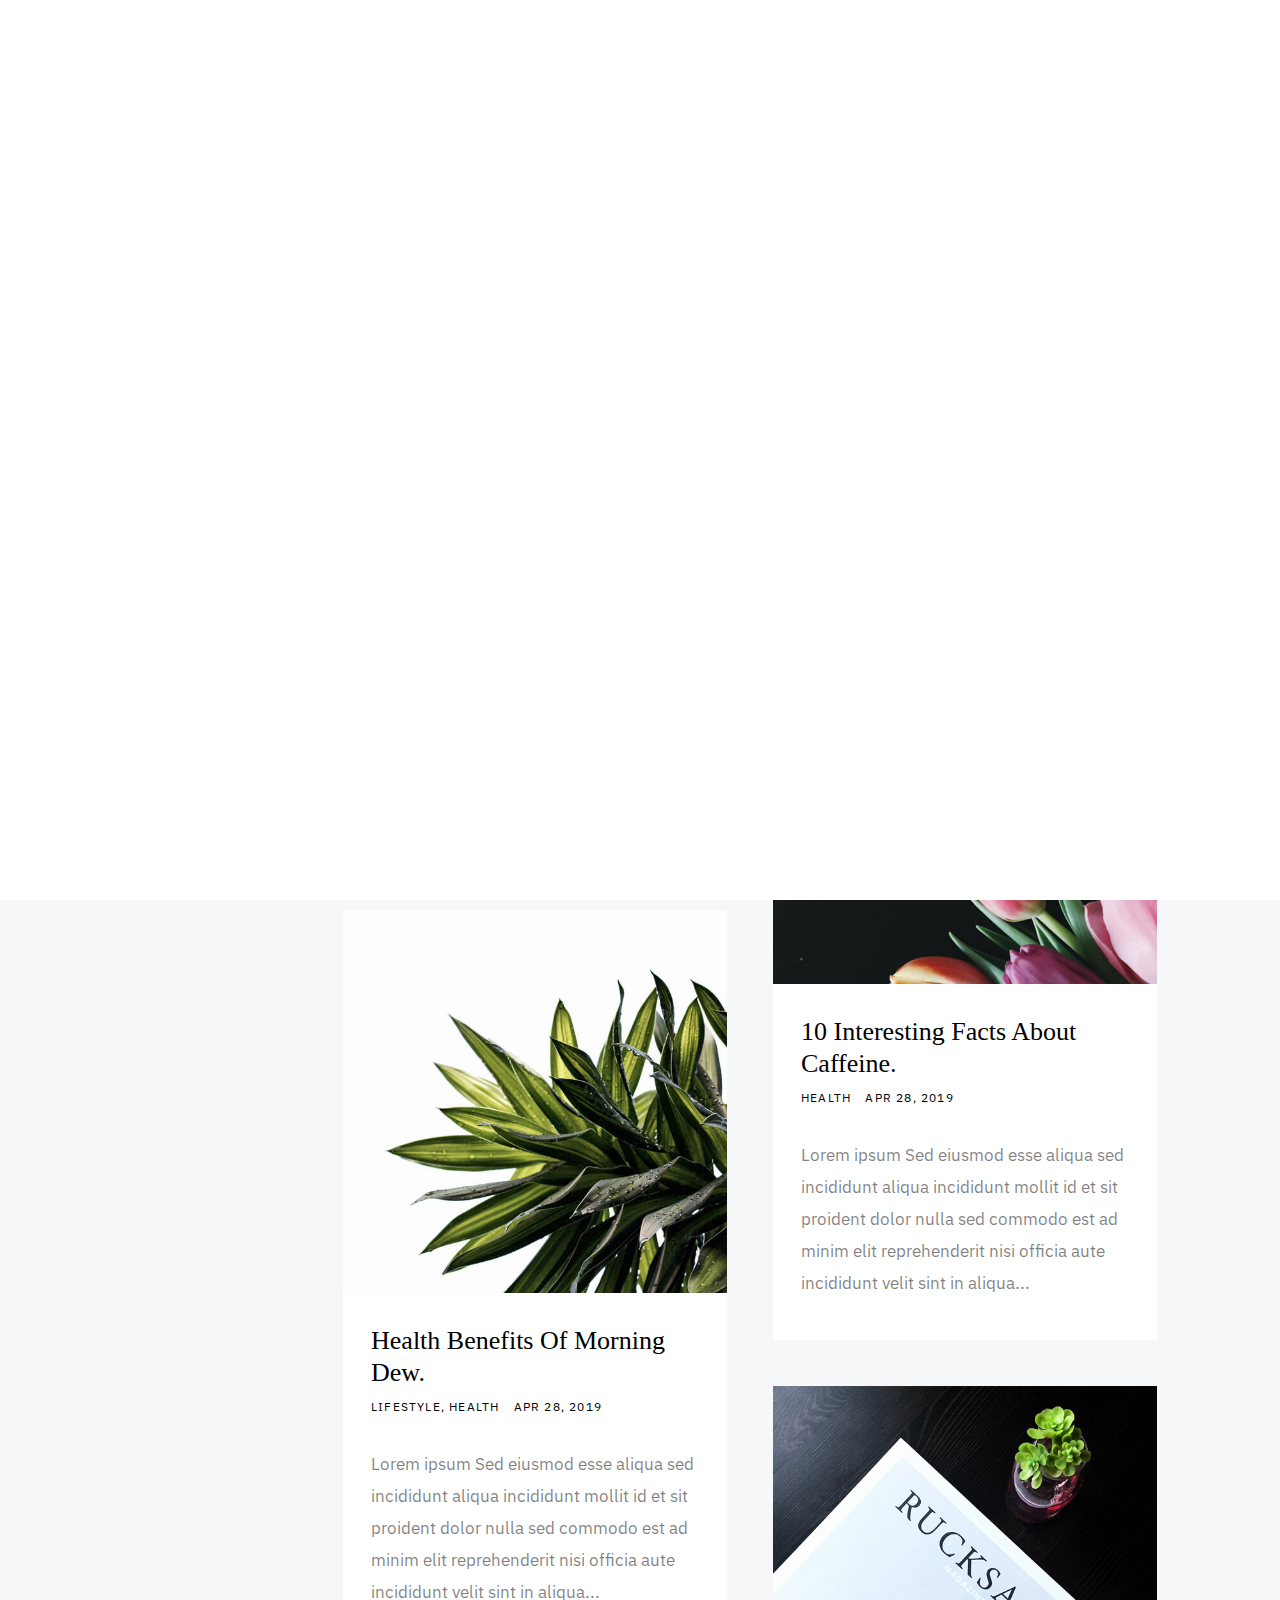
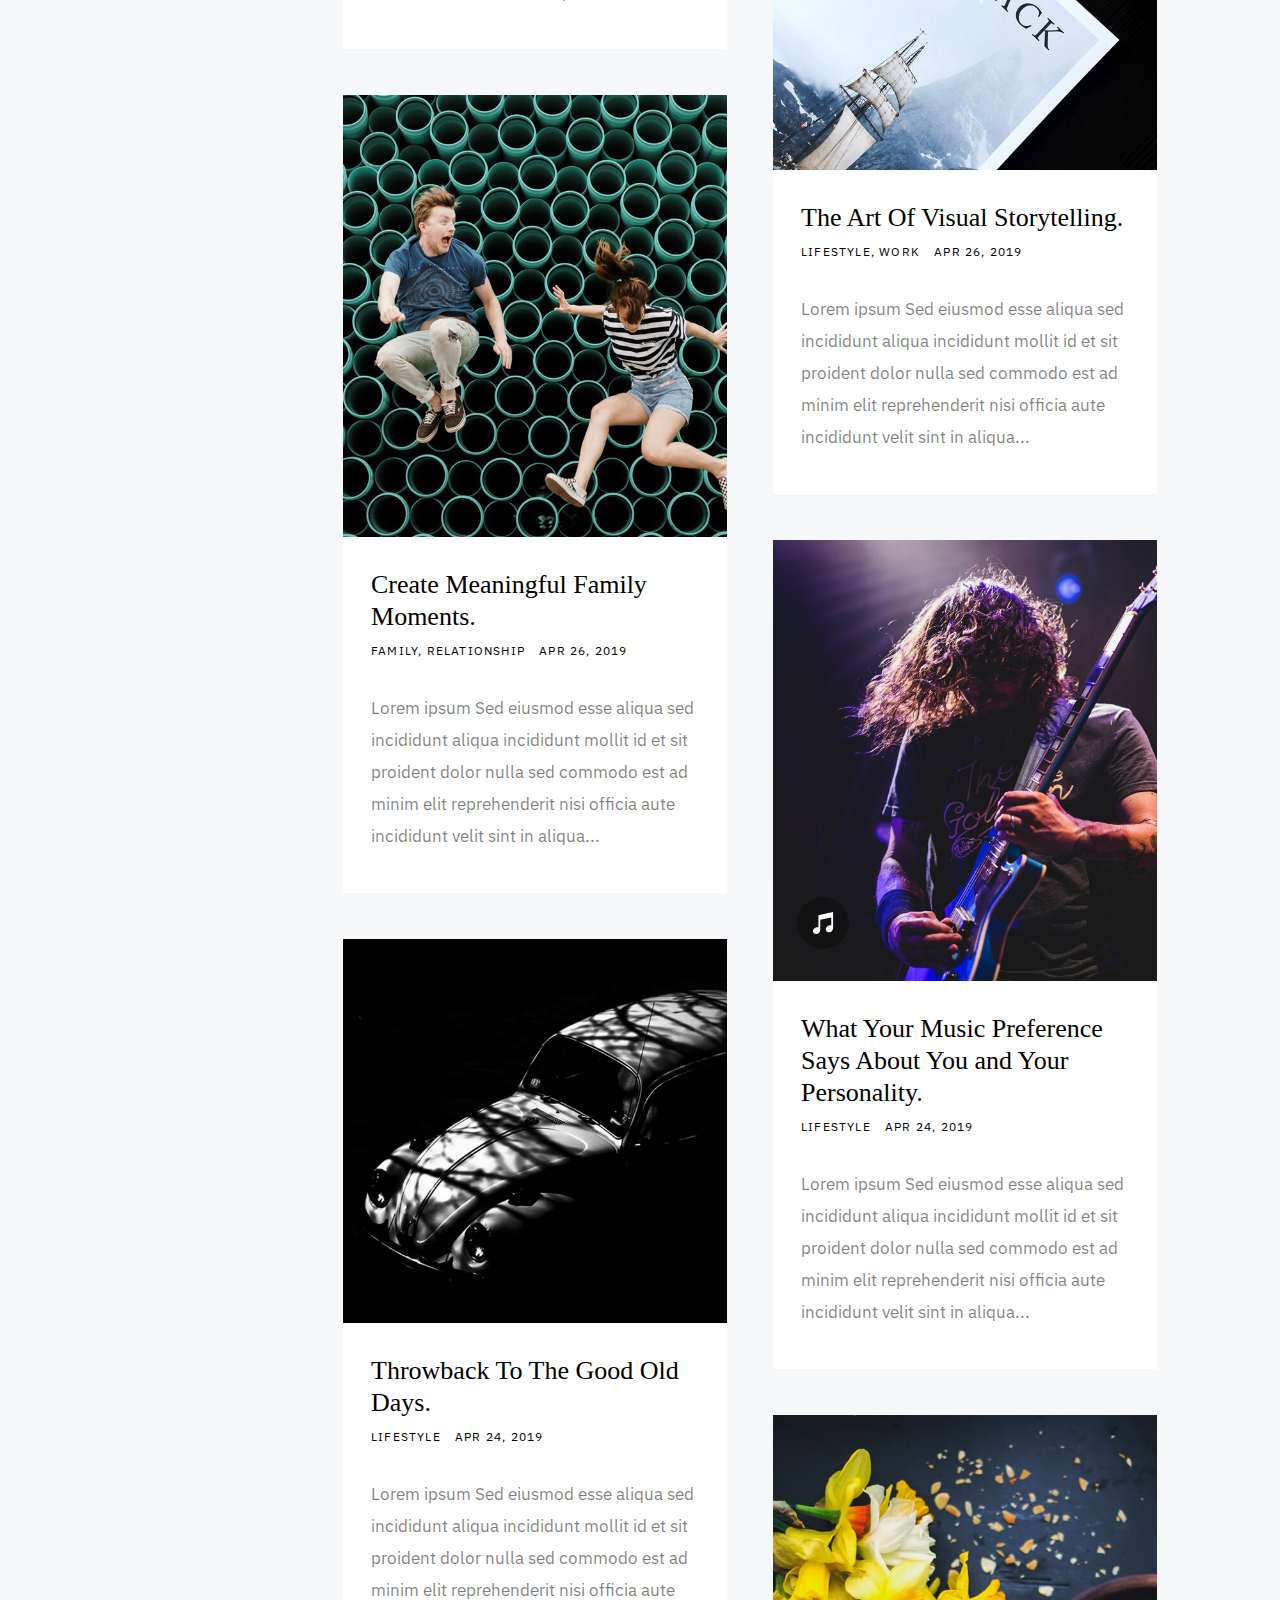
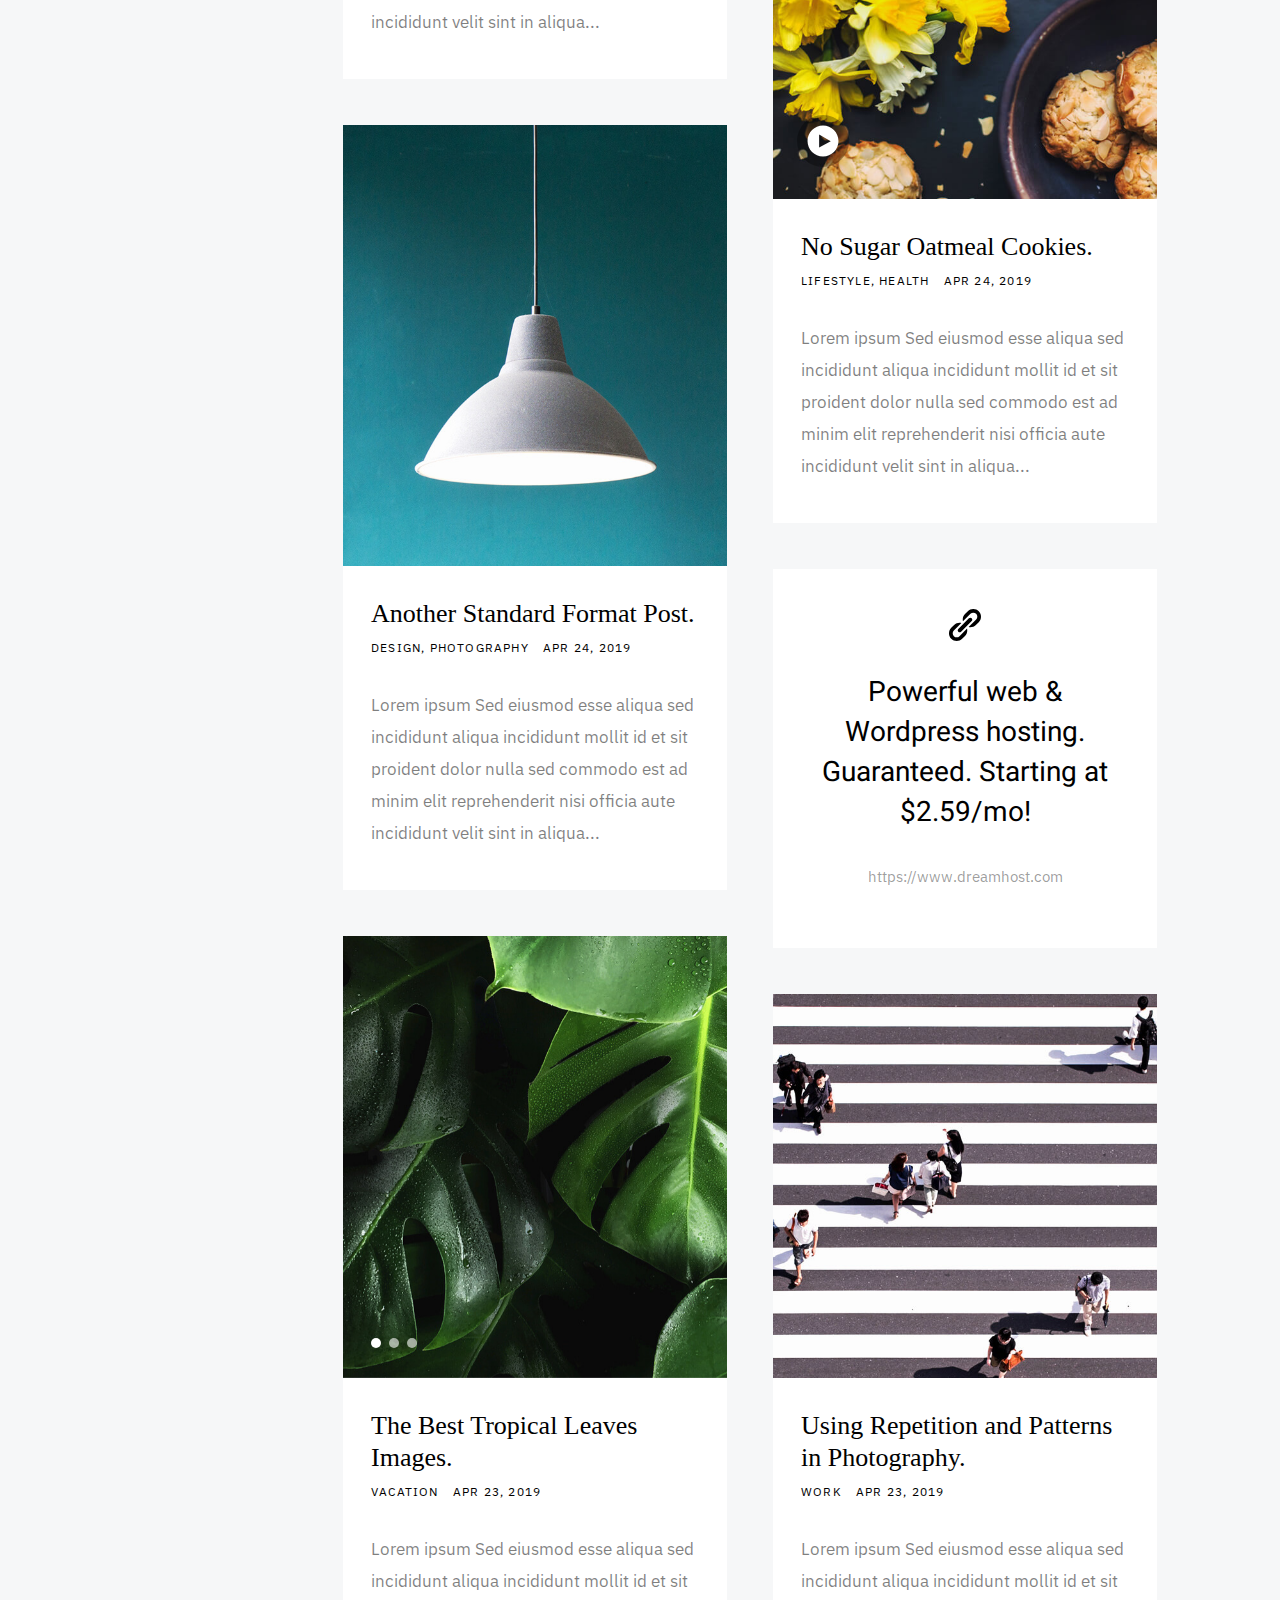
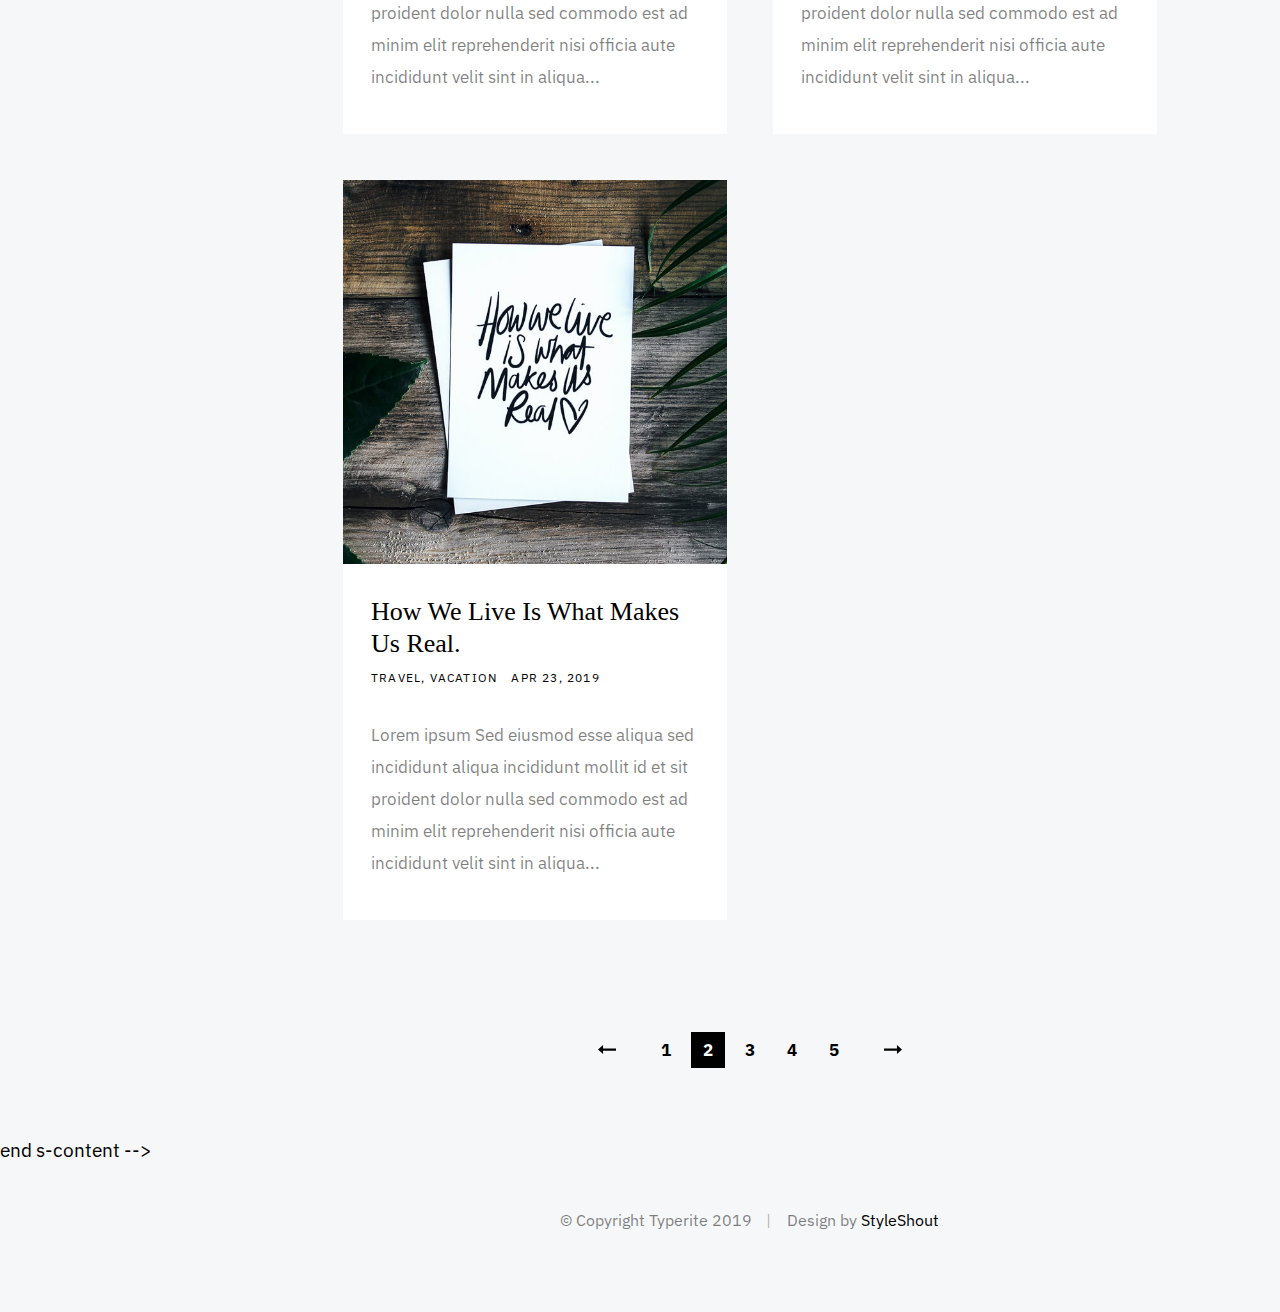
==== commit f246054c: "FIX BUG FOOTER RESUME AND BLOGS" ====
--- a/blogs.html
+++ b/blogs.html
@@ -41,169 +41,138 @@
         </div>
     </div>
     <div id="top" class="s-wrap site-wrapper">
+    </div> <!-- end s-wrap -->
         <!-- site header
         ================================================== -->
-        <header id="menu"></header>
-
-        <div class="s-content">
-            <div class="masonry-wrap">
-                <div class="masonry">
-                    <div class="grid-sizer"></div>
-                    <article class="masonry__brick entry format-standard animate-this">
+    <header id="menu"></header>
+
+    <div class="s-content">
+        <div class="masonry-wrap">
+            <div class="masonry">
+                <div class="grid-sizer"></div>
+                <article class="masonry__brick entry format-standard animate-this">
+                    <div class="entry__thumb">
+                        <a href="single-standard.html" class="entry__thumb-link">
+                            <img src="statics/images/thumbs/masonry/woodcraft-600.jpg"
+                                    srcset="statics/images/thumbs/masonry/woodcraft-600.jpg 1x, statics/images/thumbs/masonry/woodcraft-1200.jpg 2x" alt="">
+                        </a>
+                    </div>
+
+                    <div class="entry__text">
+                        <div class="entry__header">
+
+                            <h2 class="entry__title"><a href="single-standard.html">Just a Standard Format Post.</a></h2>
+                            <div class="entry__meta">
+                                <span class="entry__meta-cat">
+                                    <a href="category.html">Design</a>
+                                    <a href="category.html">Photography</a>
+                                </span>
+                                <span class="entry__meta-date">
+                                    <a href="single-standard.html">Apr 29, 2019</a>
+                                </span>
+                            </div>
+
+                        </div>
+                        <div class="entry__excerpt">
+                            <p>
+                            Lorem ipsum Sed eiusmod esse aliqua sed incididunt aliqua incididunt mollit id et sit proident dolor nulla sed commodo est ad minim elit reprehenderit nisi officia aute incididunt velit sint in aliqua...
+                            </p>
+                        </div>
+                    </div>
+
+                </article> <!-- end article -->
+
+                <article class="masonry__brick entry format-quote animate-this">
+
+                    <div class="entry__thumb">
+                        <blockquote>
+                            <p>Good design is making something intelligible and memorable. Great design is making something memorable and meaningful.</p>
+
+                            <cite>Dieter Rams</cite>
+                        </blockquote>
+                    </div>
+
+                </article> <!-- end article -->
+
+                <article class="masonry__brick entry format-standard animate-this">
+
+                    <div class="entry__thumb">
+                        <a href="single-standard.html" class="entry__thumb-link">
+                            <img src="statics/images/thumbs/masonry/tulips-600.jpg"
+                                    srcset="statics/images/thumbs/masonry/tulips-600.jpg 1x, statics/images/thumbs/masonry/tulips-1200.jpg 2x" alt="">
+                        </a>
+                    </div>
+
+                    <div class="entry__text">
+                        <div class="entry__header">
+                            <h2 class="entry__title"><a href="single-standard.html">10 Interesting Facts About Caffeine.</a></h2>
+                            <div class="entry__meta">
+                                <span class="entry__meta-cat">
+                                    <a href="category.html">Health</a>
+                                </span>
+                                <span class="entry__meta-date">
+                                    <a href="single-standard.html">Apr 28, 2019</a>
+                                </span>
+                            </div>
+                        </div>
+                        <div class="entry__excerpt">
+                            <p>
+                            Lorem ipsum Sed eiusmod esse aliqua sed incididunt aliqua incididunt mollit id et sit proident dolor nulla sed commodo est ad minim elit reprehenderit nisi officia aute incididunt velit sint in aliqua...
+                            </p>
+                        </div>
+                    </div>
+
+                </article> <!-- end article -->
+
+
+                <article class="masonry__brick entry format-standard animate-this">
+
+                    <div class="entry__thumb">
+                        <a href="single-standard.html" class="entry__thumb-link">
+                            <img src="statics/images/thumbs/masonry/dew-600.jpg"
+                                    srcset="statics/images/thumbs/masonry/dew-600.jpg 1x, images/thumbs/masonry/dew-1200.jpg 2x" alt="">
+                        </a>
+                    </div>
+
+                    <div class="entry__text">
+                        <div class="entry__header">
+                            <h2 class="entry__title"><a href="single-standard.html">Health Benefits Of Morning Dew.</a></h2>
+                            <div class="entry__meta">
+                                <span class="entry__meta-cat">
+                                    <a href="category.html">Lifestyle</a>
+                                    <a href="category.html">Health</a>
+                                </span>
+                                <span class="entry__meta-date">
+                                    <a href="single-standard.html">Apr 28, 2019</a>
+                                </span>
+                            </div>
+                        </div>
+                        <div class="entry__excerpt">
+                            <p>
+                            Lorem ipsum Sed eiusmod esse aliqua sed incididunt aliqua incididunt mollit id et sit proident dolor nulla sed commodo est ad minim elit reprehenderit nisi officia aute incididunt velit sint in aliqua...
+                            </p>
+                        </div>
+                    </div>
+
+                </article> <!-- end article -->
+
+                <article class="masonry__brick entry format-standard animate-this">
                         <div class="entry__thumb">
                             <a href="single-standard.html" class="entry__thumb-link">
-                                <img src="statics/images/thumbs/masonry/woodcraft-600.jpg"
-                                        srcset="statics/images/thumbs/masonry/woodcraft-600.jpg 1x, statics/images/thumbs/masonry/woodcraft-1200.jpg 2x" alt="">
+                                <img src="statics/images/thumbs/masonry/rucksack-600.jpg"
+                                        srcset="statics/images/thumbs/masonry/rucksack-600.jpg 1x, statics/images/thumbs/masonry/rucksack-1200.jpg 2x" alt="">
                             </a>
                         </div>
 
                         <div class="entry__text">
                             <div class="entry__header">
 
-                                <h2 class="entry__title"><a href="single-standard.html">Just a Standard Format Post.</a></h2>
-                                <div class="entry__meta">
-                                    <span class="entry__meta-cat">
-                                        <a href="category.html">Design</a>
-                                        <a href="category.html">Photography</a>
-                                    </span>
-                                    <span class="entry__meta-date">
-                                        <a href="single-standard.html">Apr 29, 2019</a>
-                                    </span>
-                                </div>
-
-                            </div>
-                            <div class="entry__excerpt">
-                                <p>
-                                Lorem ipsum Sed eiusmod esse aliqua sed incididunt aliqua incididunt mollit id et sit proident dolor nulla sed commodo est ad minim elit reprehenderit nisi officia aute incididunt velit sint in aliqua...
-                                </p>
-                            </div>
-                        </div>
-
-                    </article> <!-- end article -->
-
-                    <article class="masonry__brick entry format-quote animate-this">
-
-                        <div class="entry__thumb">
-                            <blockquote>
-                                <p>Good design is making something intelligible and memorable. Great design is making something memorable and meaningful.</p>
-
-                                <cite>Dieter Rams</cite>
-                            </blockquote>
-                        </div>
-
-                    </article> <!-- end article -->
-
-                    <article class="masonry__brick entry format-standard animate-this">
-
-                        <div class="entry__thumb">
-                            <a href="single-standard.html" class="entry__thumb-link">
-                                <img src="statics/images/thumbs/masonry/tulips-600.jpg"
-                                        srcset="statics/images/thumbs/masonry/tulips-600.jpg 1x, statics/images/thumbs/masonry/tulips-1200.jpg 2x" alt="">
-                            </a>
-                        </div>
-
-                        <div class="entry__text">
-                            <div class="entry__header">
-                                <h2 class="entry__title"><a href="single-standard.html">10 Interesting Facts About Caffeine.</a></h2>
-                                <div class="entry__meta">
-                                    <span class="entry__meta-cat">
-                                        <a href="category.html">Health</a>
-                                    </span>
-                                    <span class="entry__meta-date">
-                                        <a href="single-standard.html">Apr 28, 2019</a>
-                                    </span>
-                                </div>
-                            </div>
-                            <div class="entry__excerpt">
-                                <p>
-                                Lorem ipsum Sed eiusmod esse aliqua sed incididunt aliqua incididunt mollit id et sit proident dolor nulla sed commodo est ad minim elit reprehenderit nisi officia aute incididunt velit sint in aliqua...
-                                </p>
-                            </div>
-                        </div>
-
-                    </article> <!-- end article -->
-
-
-                    <article class="masonry__brick entry format-standard animate-this">
-
-                        <div class="entry__thumb">
-                            <a href="single-standard.html" class="entry__thumb-link">
-                                <img src="statics/images/thumbs/masonry/dew-600.jpg"
-                                        srcset="statics/images/thumbs/masonry/dew-600.jpg 1x, images/thumbs/masonry/dew-1200.jpg 2x" alt="">
-                            </a>
-                        </div>
-
-                        <div class="entry__text">
-                            <div class="entry__header">
-                                <h2 class="entry__title"><a href="single-standard.html">Health Benefits Of Morning Dew.</a></h2>
+                                <h2 class="entry__title"><a href="single-standard.html">The Art Of Visual Storytelling.</a></h2>
+
                                 <div class="entry__meta">
                                     <span class="entry__meta-cat">
                                         <a href="category.html">Lifestyle</a>
-                                        <a href="category.html">Health</a>
-                                    </span>
-                                    <span class="entry__meta-date">
-                                        <a href="single-standard.html">Apr 28, 2019</a>
-                                    </span>
-                                </div>
-                            </div>
-                            <div class="entry__excerpt">
-                                <p>
-                                Lorem ipsum Sed eiusmod esse aliqua sed incididunt aliqua incididunt mollit id et sit proident dolor nulla sed commodo est ad minim elit reprehenderit nisi officia aute incididunt velit sint in aliqua...
-                                </p>
-                            </div>
-                        </div>
-
-                    </article> <!-- end article -->
-
-                    <article class="masonry__brick entry format-standard animate-this">
-                            <div class="entry__thumb">
-                                <a href="single-standard.html" class="entry__thumb-link">
-                                    <img src="statics/images/thumbs/masonry/rucksack-600.jpg"
-                                            srcset="statics/images/thumbs/masonry/rucksack-600.jpg 1x, statics/images/thumbs/masonry/rucksack-1200.jpg 2x" alt="">
-                                </a>
-                            </div>
-
-                            <div class="entry__text">
-                                <div class="entry__header">
-
-                                    <h2 class="entry__title"><a href="single-standard.html">The Art Of Visual Storytelling.</a></h2>
-
-                                    <div class="entry__meta">
-                                        <span class="entry__meta-cat">
-                                            <a href="category.html">Lifestyle</a>
-                                            <a href="category.html">Work</a>
-                                        </span>
-                                        <span class="entry__meta-date">
-                                            <a href="single-standard.html">Apr 26, 2019</a>
-                                        </span>
-                                    </div>
-                                </div>
-                                <div class="entry__excerpt">
-                                    <p>
-                                    Lorem ipsum Sed eiusmod esse aliqua sed incididunt aliqua incididunt mollit id et sit proident dolor nulla sed commodo est ad minim elit reprehenderit nisi officia aute incididunt velit sint in aliqua...
-                                    </p>
-                                </div>
-                            </div>
-
-                        </article> <!-- end article -->
-
-                    <article class="masonry__brick entry format-standard animate-this">
-
-                        <div class="entry__thumb">
-                            <a href="single-standard.html" class="entry__thumb-link">
-                                <img src="statics/images/thumbs/masonry/jump-600.jpg"
-                                        srcset="statics/images/thumbs/masonry/jump-600.jpg 1x, statics/images/thumbs/masonry/jump-1200.jpg 2x" alt="">
-                            </a>
-                        </div>
-
-                        <div class="entry__text">
-                            <div class="entry__header">
-
-                                <h2 class="entry__title"><a href="single-standard.html">Create Meaningful Family Moments.</a></h2>
-                                <div class="entry__meta">
-                                    <span class="entry__meta-cat">
-                                        <a href="category.html">Family</a>
-                                        <a href="category.html">Relationship</a>
+                                        <a href="category.html">Work</a>
                                     </span>
                                     <span class="entry__meta-date">
                                         <a href="single-standard.html">Apr 26, 2019</a>
@@ -219,260 +188,291 @@
 
                     </article> <!-- end article -->
 
-                    <article class="masonry__brick entry format-audio animate-this">
-                        <div class="entry__thumb">
-                            <a href="single-audio.html" class="entry__thumb-link">
-                                <img src="statics/images/thumbs/masonry/guitarist-600.jpg"
-                                     srcset="statics/images/thumbs/masonry/guitarist-600.jpg 1x, statics/images/thumbs/masonry/guitarist-1200.jpg 2x" alt="">
-                            </a>
-                        </div>
-                        <div class="entry__text">
-                            <div class="entry__header">
-                                <h2 class="entry__title"><a href="single-audio.html">What Your Music Preference Says About You and Your Personality.</a></h2>
-                                <div class="entry__meta">
-                                    <span class="entry__meta-cat">
-                                        <a href="category.html">Lifestyle</a>
-                                    </span>
-                                    <span class="entry__meta-date">
-                                        <a href="single-standard.html">Apr 24, 2019</a>
-                                    </span>
-                                </div>
-                            </div>
-                            <div class="entry__excerpt">
-                                <p>
-                                    Lorem ipsum Sed eiusmod esse aliqua sed incididunt aliqua incididunt mollit id et sit proident dolor nulla sed commodo est ad minim elit reprehenderit nisi officia aute incididunt velit sint in aliqua...
-                                </p>
-                            </div>
-                        </div>
-
-                    </article> <!-- end article -->
-
-                    <article class="masonry__brick entry format-standard animate-this">
-
-                        <div class="entry__thumb">
-                            <a href="single-standard.html" class="entry__thumb-link">
-                                <img src="statics/images/thumbs/masonry/beetle-600.jpg"
-                                        srcset="statics/images/thumbs/masonry/beetle-600.jpg 1x, statics/images/thumbs/masonry/beetle-1200.jpg 2x" alt="">
-                            </a>
-                        </div>
-
-                        <div class="entry__text">
-                            <div class="entry__header">
-                                <h2 class="entry__title"><a href="single-standard.html">Throwback To The Good Old Days.</a></h2>
-                                <div class="entry__meta">
-                                    <span class="entry__meta-cat">
-                                        <a href="category.html">Lifestyle</a>
-                                    </span>
-                                    <span class="entry__meta-date">
-                                        <a href="single-standard.html">Apr 24, 2019</a>
-                                    </span>
-                                </div>
-                            </div>
-                            <div class="entry__excerpt">
-                                <p>
+                <article class="masonry__brick entry format-standard animate-this">
+
+                    <div class="entry__thumb">
+                        <a href="single-standard.html" class="entry__thumb-link">
+                            <img src="statics/images/thumbs/masonry/jump-600.jpg"
+                                    srcset="statics/images/thumbs/masonry/jump-600.jpg 1x, statics/images/thumbs/masonry/jump-1200.jpg 2x" alt="">
+                        </a>
+                    </div>
+
+                    <div class="entry__text">
+                        <div class="entry__header">
+
+                            <h2 class="entry__title"><a href="single-standard.html">Create Meaningful Family Moments.</a></h2>
+                            <div class="entry__meta">
+                                <span class="entry__meta-cat">
+                                    <a href="category.html">Family</a>
+                                    <a href="category.html">Relationship</a>
+                                </span>
+                                <span class="entry__meta-date">
+                                    <a href="single-standard.html">Apr 26, 2019</a>
+                                </span>
+                            </div>
+                        </div>
+                        <div class="entry__excerpt">
+                            <p>
+                            Lorem ipsum Sed eiusmod esse aliqua sed incididunt aliqua incididunt mollit id et sit proident dolor nulla sed commodo est ad minim elit reprehenderit nisi officia aute incididunt velit sint in aliqua...
+                            </p>
+                        </div>
+                    </div>
+
+                </article> <!-- end article -->
+
+                <article class="masonry__brick entry format-audio animate-this">
+                    <div class="entry__thumb">
+                        <a href="single-audio.html" class="entry__thumb-link">
+                            <img src="statics/images/thumbs/masonry/guitarist-600.jpg"
+                                 srcset="statics/images/thumbs/masonry/guitarist-600.jpg 1x, statics/images/thumbs/masonry/guitarist-1200.jpg 2x" alt="">
+                        </a>
+                    </div>
+                    <div class="entry__text">
+                        <div class="entry__header">
+                            <h2 class="entry__title"><a href="single-audio.html">What Your Music Preference Says About You and Your Personality.</a></h2>
+                            <div class="entry__meta">
+                                <span class="entry__meta-cat">
+                                    <a href="category.html">Lifestyle</a>
+                                </span>
+                                <span class="entry__meta-date">
+                                    <a href="single-standard.html">Apr 24, 2019</a>
+                                </span>
+                            </div>
+                        </div>
+                        <div class="entry__excerpt">
+                            <p>
                                 Lorem ipsum Sed eiusmod esse aliqua sed incididunt aliqua incididunt mollit id et sit proident dolor nulla sed commodo est ad minim elit reprehenderit nisi officia aute incididunt velit sint in aliqua...
-                                </p>
-                            </div>
-                        </div>
-
-                    </article> <!-- end article -->
-
-                    <article class="masonry__brick entry format-video animate-this">
-
-                        <div class="entry__thumb video-image">
-                            <a href="https://player.vimeo.com/video/117310401?color=339989&title=0&byline=0&portrait=0" data-lity class="entry__thumb-link">
-                                <img src="statics/images/thumbs/masonry/cookies-600.jpg"
-                                     srcset="statics/images/thumbs/masonry/cookies-600.jpg 1x, statics/images/thumbs/masonry/cookies-1200.jpg 2x" alt="">
-                            </a>
-                        </div>
-
-                        <div class="entry__text">
-                            <div class="entry__header">
-                                <h2 class="entry__title"><a href="single-video.html">No Sugar Oatmeal Cookies.</a></h2>
-                                <div class="entry__meta">
-                                    <span class="entry__meta-cat">
-                                        <a href="category.html">Lifestyle</a>
-                                        <a href="category.html">Health</a>
-                                    </span>
-                                    <span class="entry__meta-date">
-                                        <a href="single-standard.html">Apr 24, 2019</a>
-                                    </span>
-                                </div>
-                            </div>
-                            <div class="entry__excerpt">
-                                <p>
+                            </p>
+                        </div>
+                    </div>
+
+                </article> <!-- end article -->
+
+                <article class="masonry__brick entry format-standard animate-this">
+
+                    <div class="entry__thumb">
+                        <a href="single-standard.html" class="entry__thumb-link">
+                            <img src="statics/images/thumbs/masonry/beetle-600.jpg"
+                                    srcset="statics/images/thumbs/masonry/beetle-600.jpg 1x, statics/images/thumbs/masonry/beetle-1200.jpg 2x" alt="">
+                        </a>
+                    </div>
+
+                    <div class="entry__text">
+                        <div class="entry__header">
+                            <h2 class="entry__title"><a href="single-standard.html">Throwback To The Good Old Days.</a></h2>
+                            <div class="entry__meta">
+                                <span class="entry__meta-cat">
+                                    <a href="category.html">Lifestyle</a>
+                                </span>
+                                <span class="entry__meta-date">
+                                    <a href="single-standard.html">Apr 24, 2019</a>
+                                </span>
+                            </div>
+                        </div>
+                        <div class="entry__excerpt">
+                            <p>
+                            Lorem ipsum Sed eiusmod esse aliqua sed incididunt aliqua incididunt mollit id et sit proident dolor nulla sed commodo est ad minim elit reprehenderit nisi officia aute incididunt velit sint in aliqua...
+                            </p>
+                        </div>
+                    </div>
+
+                </article> <!-- end article -->
+
+                <article class="masonry__brick entry format-video animate-this">
+
+                    <div class="entry__thumb video-image">
+                        <a href="https://player.vimeo.com/video/117310401?color=339989&title=0&byline=0&portrait=0" data-lity class="entry__thumb-link">
+                            <img src="statics/images/thumbs/masonry/cookies-600.jpg"
+                                 srcset="statics/images/thumbs/masonry/cookies-600.jpg 1x, statics/images/thumbs/masonry/cookies-1200.jpg 2x" alt="">
+                        </a>
+                    </div>
+
+                    <div class="entry__text">
+                        <div class="entry__header">
+                            <h2 class="entry__title"><a href="single-video.html">No Sugar Oatmeal Cookies.</a></h2>
+                            <div class="entry__meta">
+                                <span class="entry__meta-cat">
+                                    <a href="category.html">Lifestyle</a>
+                                    <a href="category.html">Health</a>
+                                </span>
+                                <span class="entry__meta-date">
+                                    <a href="single-standard.html">Apr 24, 2019</a>
+                                </span>
+                            </div>
+                        </div>
+                        <div class="entry__excerpt">
+                            <p>
+                            Lorem ipsum Sed eiusmod esse aliqua sed incididunt aliqua incididunt mollit id et sit proident dolor nulla sed commodo est ad minim elit reprehenderit nisi officia aute incididunt velit sint in aliqua...
+                            </p>
+                        </div>
+                    </div>
+
+                </article> <!-- end article -->
+
+                <article class="masonry__brick entry format-standard animate-this">
+
+                    <div class="entry__thumb">
+                        <a href="single-standard.html" class="entry__thumb-link">
+                            <img src="statics/images/thumbs/masonry/lamp-600.jpg"
+                                    srcset="statics/images/thumbs/masonry/lamp-600.jpg 1x, statics/images/thumbs/masonry/lamp-1200.jpg 2x" alt="">
+                        </a>
+                    </div>
+
+                    <div class="entry__text">
+                        <div class="entry__header">
+                            <h2 class="entry__title"><a href="single-standard.html">Another Standard Format Post.</a></h2>
+                            <div class="entry__meta">
+                                <span class="entry__meta-cat">
+                                    <a href="category.html">Design</a>
+                                    <a href="category.html">Photography</a>
+                                </span>
+                                <span class="entry__meta-date">
+                                    <a href="single-standard.html">Apr 24, 2019</a>
+                                </span>
+                            </div>
+                        </div>
+                        <div class="entry__excerpt">
+                            <p>
+                            Lorem ipsum Sed eiusmod esse aliqua sed incididunt aliqua incididunt mollit id et sit proident dolor nulla sed commodo est ad minim elit reprehenderit nisi officia aute incididunt velit sint in aliqua...
+                            </p>
+                        </div>
+                    </div>
+
+                </article> <!-- end article -->
+
+                <article class="masonry__brick entry format-link animate-this">
+
+                    <div class="entry__thumb">
+                        <div class="link-wrap">
+                            <h2>Powerful web & Wordpress hosting. Guaranteed. Starting at $2.59/mo!</h2>
+                            <cite>
+                                <a target="_blank" href="https://www.dreamhost.com/r.cgi?287326">https://www.dreamhost.com</a>
+                            </cite>
+                        </div>
+                    </div>
+
+                </article> <!-- end article -->
+
+                <article class="masonry__brick entry format-gallery animate-this">
+
+                    <div class="entry__thumb slider">
+                        <div class="slider__slides">
+                            <div class="slider__slide">
+                                <img src="statics/images/thumbs/masonry/gallery/slide-1-600.jpg"
+                                     srcset="statics/images/thumbs/masonry/gallery/slide-1-600.jpg 1x, statics/images/thumbs/masonry/gallery/slide-1-1200.jpg 2x" alt="">
+                            </div>
+                            <div class="slider__slide">
+                                <img src="statics/images/thumbs/masonry/gallery/slide-2-600.jpg"
+                                     srcset="statics/images/thumbs/masonry/gallery/slide-2-600.jpg 1x, statics/images/thumbs/masonry/gallery/slide-2-1200.jpg 2x" alt="">
+                            </div>
+                            <div class="slider__slide">
+                                <img src="statics/images/thumbs/masonry/gallery/slide-3-600.jpg"
+                                     srcset="statics/images/thumbs/masonry/gallery/slide-3-600.jpg 1x, statics/images/thumbs/masonry/gallery/slide-3-1200.jpg 2x" alt="">
+                            </div>
+                        </div>
+                    </div>
+
+                    <div class="entry__text">
+                        <div class="entry__header">
+                            <h2 class="entry__title"><a href="single-gallery.html">The Best Tropical Leaves Images.</a></h2>
+                            <div class="entry__meta">
+                                <span class="entry__meta-cat">
+                                    <a href="category.html">Vacation</a>
+                                </span>
+                                <span class="entry__meta-date">
+                                    <a href="single-standard.html">Apr 23, 2019</a>
+                                </span>
+                            </div>
+                        </div>
+                        <div class="entry__excerpt">
+                            <p>
                                 Lorem ipsum Sed eiusmod esse aliqua sed incididunt aliqua incididunt mollit id et sit proident dolor nulla sed commodo est ad minim elit reprehenderit nisi officia aute incididunt velit sint in aliqua...
-                                </p>
-                            </div>
-                        </div>
-
-                    </article> <!-- end article -->
-
-                    <article class="masonry__brick entry format-standard animate-this">
-
-                        <div class="entry__thumb">
-                            <a href="single-standard.html" class="entry__thumb-link">
-                                <img src="statics/images/thumbs/masonry/lamp-600.jpg"
-                                        srcset="statics/images/thumbs/masonry/lamp-600.jpg 1x, statics/images/thumbs/masonry/lamp-1200.jpg 2x" alt="">
-                            </a>
-                        </div>
-
-                        <div class="entry__text">
-                            <div class="entry__header">
-                                <h2 class="entry__title"><a href="single-standard.html">Another Standard Format Post.</a></h2>
-                                <div class="entry__meta">
-                                    <span class="entry__meta-cat">
-                                        <a href="category.html">Design</a>
-                                        <a href="category.html">Photography</a>
-                                    </span>
-                                    <span class="entry__meta-date">
-                                        <a href="single-standard.html">Apr 24, 2019</a>
-                                    </span>
-                                </div>
-                            </div>
-                            <div class="entry__excerpt">
-                                <p>
+                            </p>
+                        </div>
+                    </div>
+
+                </article> <!-- end article -->
+
+                <article class="masonry__brick entry format-standard animate-this">
+
+                    <div class="entry__thumb">
+                        <a href="single-standard.html" class="entry__thumb-link">
+                            <img src="statics/images/thumbs/masonry/walk-600.jpg"
+                                    srcset="statics/images/thumbs/masonry/walk-600.jpg 1x, statics/images/thumbs/masonry/walk-1200.jpg 2x" alt="">
+                        </a>
+                    </div>
+
+                    <div class="entry__text">
+                        <div class="entry__header">
+                            <h2 class="entry__title"><a href="single-standard.html">Using Repetition and Patterns in Photography.</a></h2>
+                            <div class="entry__meta">
+                                <span class="entry__meta-cat">
+                                    <a href="category.html">Work</a>
+                                </span>
+                                <span class="entry__meta-date">
+                                    <a href="single-standard.html">Apr 23, 2019</a>
+                                </span>
+                            </div>
+                        </div>
+                        <div class="entry__excerpt">
+                            <p>
                                 Lorem ipsum Sed eiusmod esse aliqua sed incididunt aliqua incididunt mollit id et sit proident dolor nulla sed commodo est ad minim elit reprehenderit nisi officia aute incididunt velit sint in aliqua...
-                                </p>
-                            </div>
-                        </div>
-
-                    </article> <!-- end article -->
-
-                    <article class="masonry__brick entry format-link animate-this">
-
-                        <div class="entry__thumb">
-                            <div class="link-wrap">
-                                <h2>Powerful web & Wordpress hosting. Guaranteed. Starting at $2.59/mo!</h2>
-                                <cite>
-                                    <a target="_blank" href="https://www.dreamhost.com/r.cgi?287326">https://www.dreamhost.com</a>
-                                </cite>
-                            </div>
-                        </div>
-
-                    </article> <!-- end article -->
-
-                    <article class="masonry__brick entry format-gallery animate-this">
-
-                        <div class="entry__thumb slider">
-                            <div class="slider__slides">
-                                <div class="slider__slide">
-                                    <img src="statics/images/thumbs/masonry/gallery/slide-1-600.jpg"
-                                         srcset="statics/images/thumbs/masonry/gallery/slide-1-600.jpg 1x, statics/images/thumbs/masonry/gallery/slide-1-1200.jpg 2x" alt="">
-                                </div>
-                                <div class="slider__slide">
-                                    <img src="statics/images/thumbs/masonry/gallery/slide-2-600.jpg"
-                                         srcset="statics/images/thumbs/masonry/gallery/slide-2-600.jpg 1x, statics/images/thumbs/masonry/gallery/slide-2-1200.jpg 2x" alt="">
-                                </div>
-                                <div class="slider__slide">
-                                    <img src="statics/images/thumbs/masonry/gallery/slide-3-600.jpg"
-                                         srcset="statics/images/thumbs/masonry/gallery/slide-3-600.jpg 1x, statics/images/thumbs/masonry/gallery/slide-3-1200.jpg 2x" alt="">
-                                </div>
-                            </div>
-                        </div>
-
-                        <div class="entry__text">
-                            <div class="entry__header">
-                                <h2 class="entry__title"><a href="single-gallery.html">The Best Tropical Leaves Images.</a></h2>
-                                <div class="entry__meta">
-                                    <span class="entry__meta-cat">
-                                        <a href="category.html">Vacation</a>
-                                    </span>
-                                    <span class="entry__meta-date">
-                                        <a href="single-standard.html">Apr 23, 2019</a>
-                                    </span>
-                                </div>
-                            </div>
-                            <div class="entry__excerpt">
-                                <p>
-                                    Lorem ipsum Sed eiusmod esse aliqua sed incididunt aliqua incididunt mollit id et sit proident dolor nulla sed commodo est ad minim elit reprehenderit nisi officia aute incididunt velit sint in aliqua...
-                                </p>
-                            </div>
-                        </div>
-
-                    </article> <!-- end article -->
-
-                    <article class="masonry__brick entry format-standard animate-this">
-
-                        <div class="entry__thumb">
-                            <a href="single-standard.html" class="entry__thumb-link">
-                                <img src="statics/images/thumbs/masonry/walk-600.jpg"
-                                        srcset="statics/images/thumbs/masonry/walk-600.jpg 1x, statics/images/thumbs/masonry/walk-1200.jpg 2x" alt="">
-                            </a>
-                        </div>
-
-                        <div class="entry__text">
-                            <div class="entry__header">
-                                <h2 class="entry__title"><a href="single-standard.html">Using Repetition and Patterns in Photography.</a></h2>
-                                <div class="entry__meta">
-                                    <span class="entry__meta-cat">
-                                        <a href="category.html">Work</a>
-                                    </span>
-                                    <span class="entry__meta-date">
-                                        <a href="single-standard.html">Apr 23, 2019</a>
-                                    </span>
-                                </div>
-                            </div>
-                            <div class="entry__excerpt">
-                                <p>
-                                    Lorem ipsum Sed eiusmod esse aliqua sed incididunt aliqua incididunt mollit id et sit proident dolor nulla sed commodo est ad minim elit reprehenderit nisi officia aute incididunt velit sint in aliqua...
-                                </p>
-                            </div>
-                        </div>
-
-                    </article> <!-- end article -->
-
-                    <article class="masonry__brick entry format-standard animate-this">
-
-                        <div class="entry__thumb">
-                            <a href="single-standard.html" class="entry__thumb-link">
-                                <img src="statics/images/thumbs/masonry/real-600.jpg"
-                                        srcset="statics/images/thumbs/masonry/real-600.jpg 1x, statics/images/thumbs/masonry/real-1200.jpg 2x" alt="">
-                            </a>
-                        </div>
-
-                        <div class="entry__text">
-                            <div class="entry__header">
-                                <h2 class="entry__title"><a href="single-standard.html">How We Live Is What Makes Us Real.</a></h2>
-                                <div class="entry__meta">
-                                    <span class="entry__meta-cat">
-                                        <a href="category.html">Travel</a>
-                                        <a href="category.html">Vacation</a>
-                                    </span>
-                                    <span class="entry__meta-date">
-                                        <a href="single-standard.html">Apr 23, 2019</a>
-                                    </span>
-                                </div>
-                            </div>
-                            <div class="entry__excerpt">
-                                <p>
-                                    Lorem ipsum Sed eiusmod esse aliqua sed incididunt aliqua incididunt mollit id et sit proident dolor nulla sed commodo est ad minim elit reprehenderit nisi officia aute incididunt velit sint in aliqua...
-                                </p>
-                            </div>
-                        </div>
-                    </article> <!-- end article -->
-                </div> <!-- end masonry -->
-            </div> <!-- end masonry-wrap -->
-            <div class="row">
-                <div class="column large-full">
-                    <nav class="pgn">
-                        <ul>
-                            <li><a class="pgn__prev" href="#0">Prev</a></li>
-                            <li><a class="pgn__num" href="#0">1</a></li>
-                            <li><span class="pgn__num current">2</span></li>
-                            <li><a class="pgn__num" href="#0">3</a></li>
-                            <li><a class="pgn__num" href="#0">4</a></li>
-                            <li><a class="pgn__num" href="#0">5</a></li>
-                            <li><a class="pgn__next" href="#0">Next</a></li>
-                        </ul>
-                    </nav>
-                </div>
+                            </p>
+                        </div>
+                    </div>
+
+                </article> <!-- end article -->
+
+                <article class="masonry__brick entry format-standard animate-this">
+
+                    <div class="entry__thumb">
+                        <a href="single-standard.html" class="entry__thumb-link">
+                            <img src="statics/images/thumbs/masonry/real-600.jpg"
+                                    srcset="statics/images/thumbs/masonry/real-600.jpg 1x, statics/images/thumbs/masonry/real-1200.jpg 2x" alt="">
+                        </a>
+                    </div>
+
+                    <div class="entry__text">
+                        <div class="entry__header">
+                            <h2 class="entry__title"><a href="single-standard.html">How We Live Is What Makes Us Real.</a></h2>
+                            <div class="entry__meta">
+                                <span class="entry__meta-cat">
+                                    <a href="category.html">Travel</a>
+                                    <a href="category.html">Vacation</a>
+                                </span>
+                                <span class="entry__meta-date">
+                                    <a href="single-standard.html">Apr 23, 2019</a>
+                                </span>
+                            </div>
+                        </div>
+                        <div class="entry__excerpt">
+                            <p>
+                                Lorem ipsum Sed eiusmod esse aliqua sed incididunt aliqua incididunt mollit id et sit proident dolor nulla sed commodo est ad minim elit reprehenderit nisi officia aute incididunt velit sint in aliqua...
+                            </p>
+                        </div>
+                    </div>
+                </article> <!-- end article -->
+            </div> <!-- end masonry -->
+        </div> <!-- end masonry-wrap -->
+        <div class="row">
+            <div class="column large-full">
+                <nav class="pgn">
+                    <ul>
+                        <li><a class="pgn__prev" href="#0">Prev</a></li>
+                        <li><a class="pgn__num" href="#0">1</a></li>
+                        <li><span class="pgn__num current">2</span></li>
+                        <li><a class="pgn__num" href="#0">3</a></li>
+                        <li><a class="pgn__num" href="#0">4</a></li>
+                        <li><a class="pgn__num" href="#0">5</a></li>
+                        <li><a class="pgn__next" href="#0">Next</a></li>
+                    </ul>
+                </nav>
             </div>
-        </div>  end s-content -->
-        <footer id="footer"></footer>
-
-
-    </div> <!-- end s-wrap -->
+        </div>
+    </div>  end s-content -->
+    <footer id="footer"></footer>
+
+
 
 
     <!-- Java Script ================================================== -->
--- a/statics/css/main.css
+++ b/statics/css/main.css
@@ -3612,4 +3612,7 @@
   visibility: visible;
 }
 
+/*.hero{*/
+/*  background: #000000;*/
+/*}*/
 /*# sourceMappingURL=main.css.map */
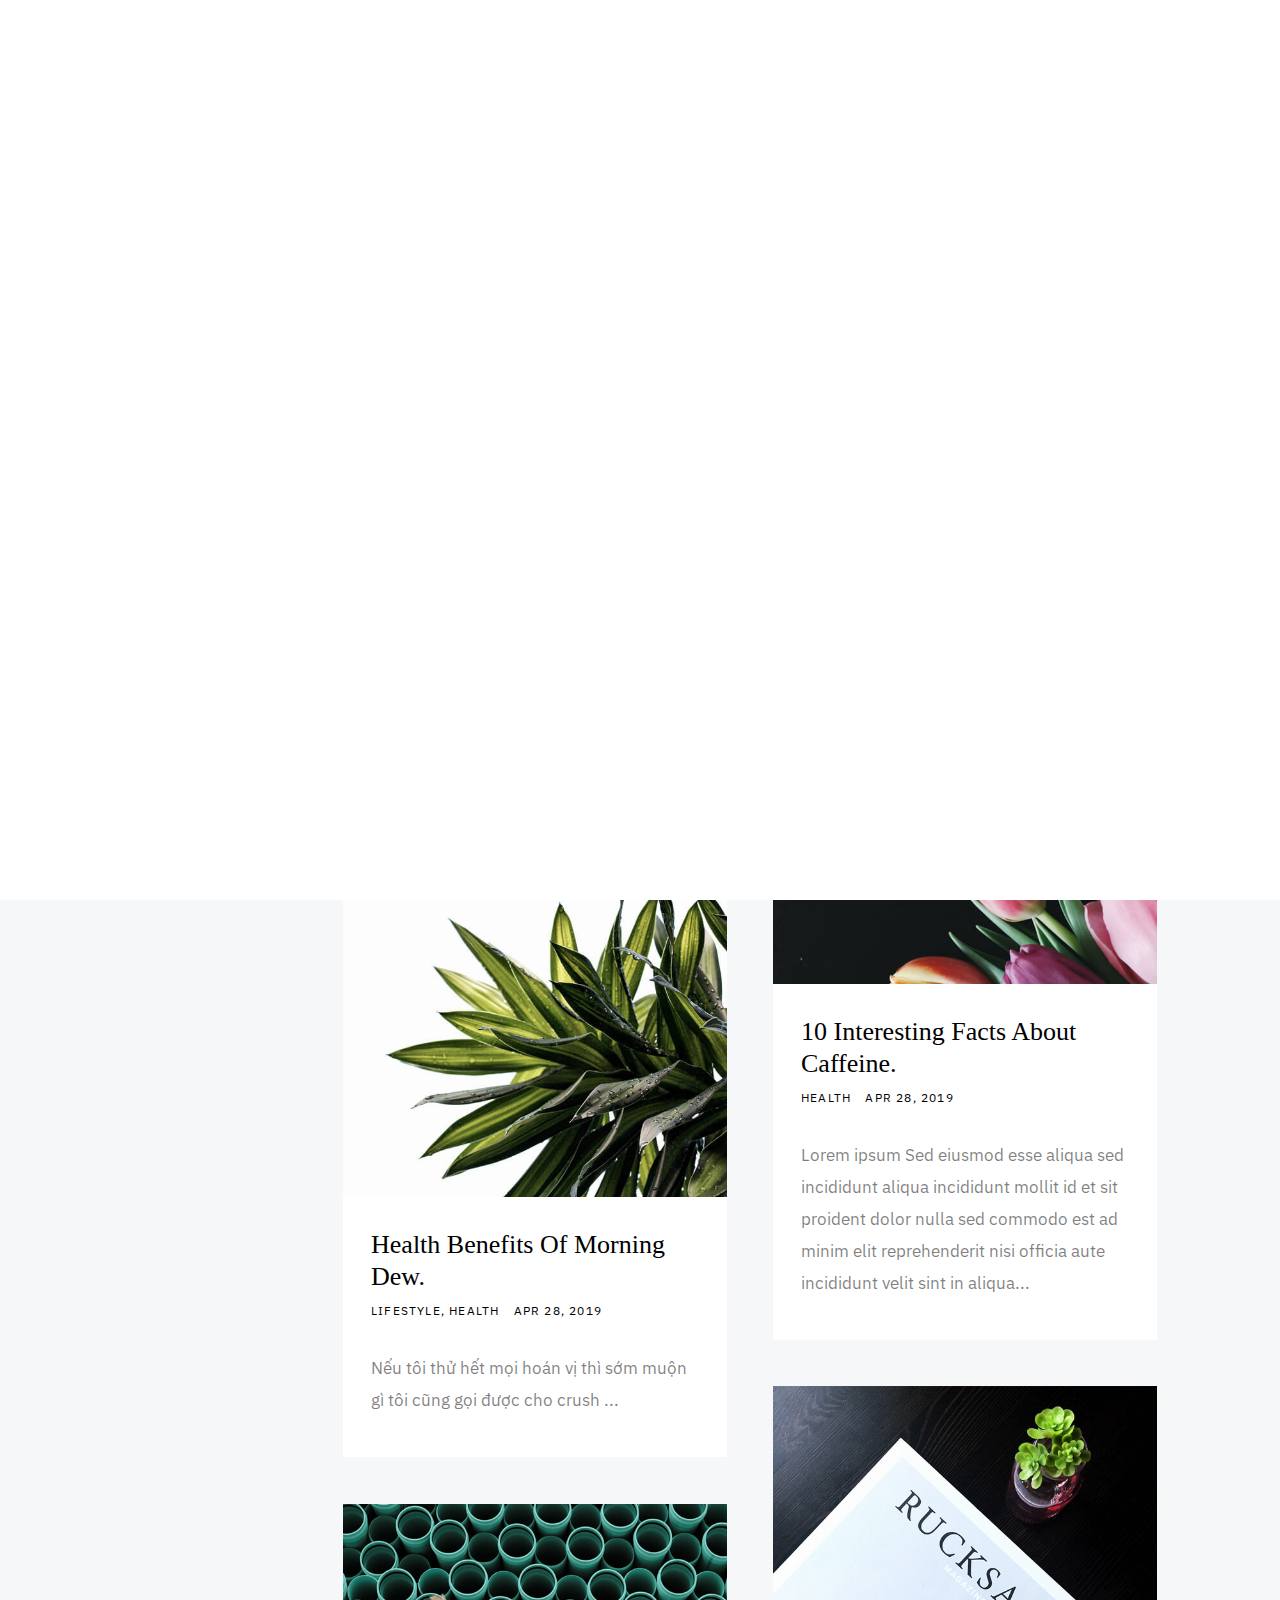
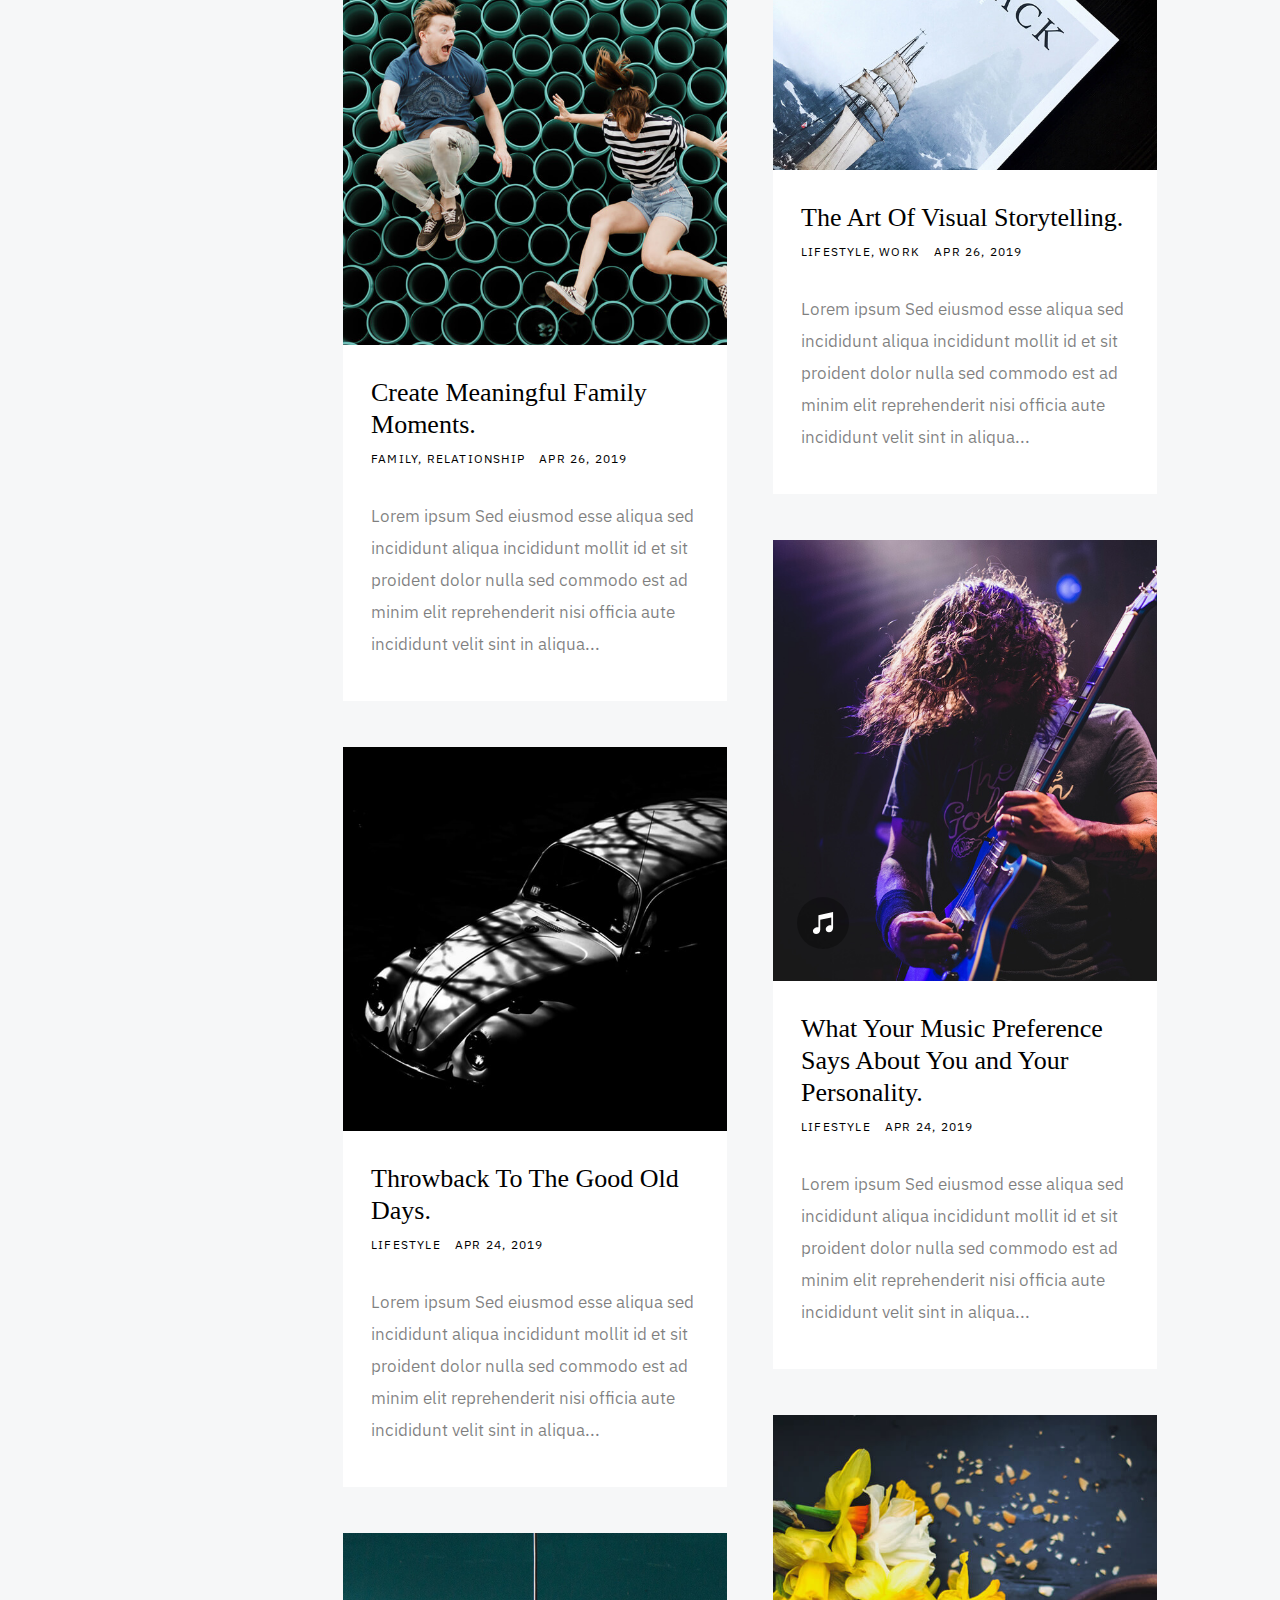
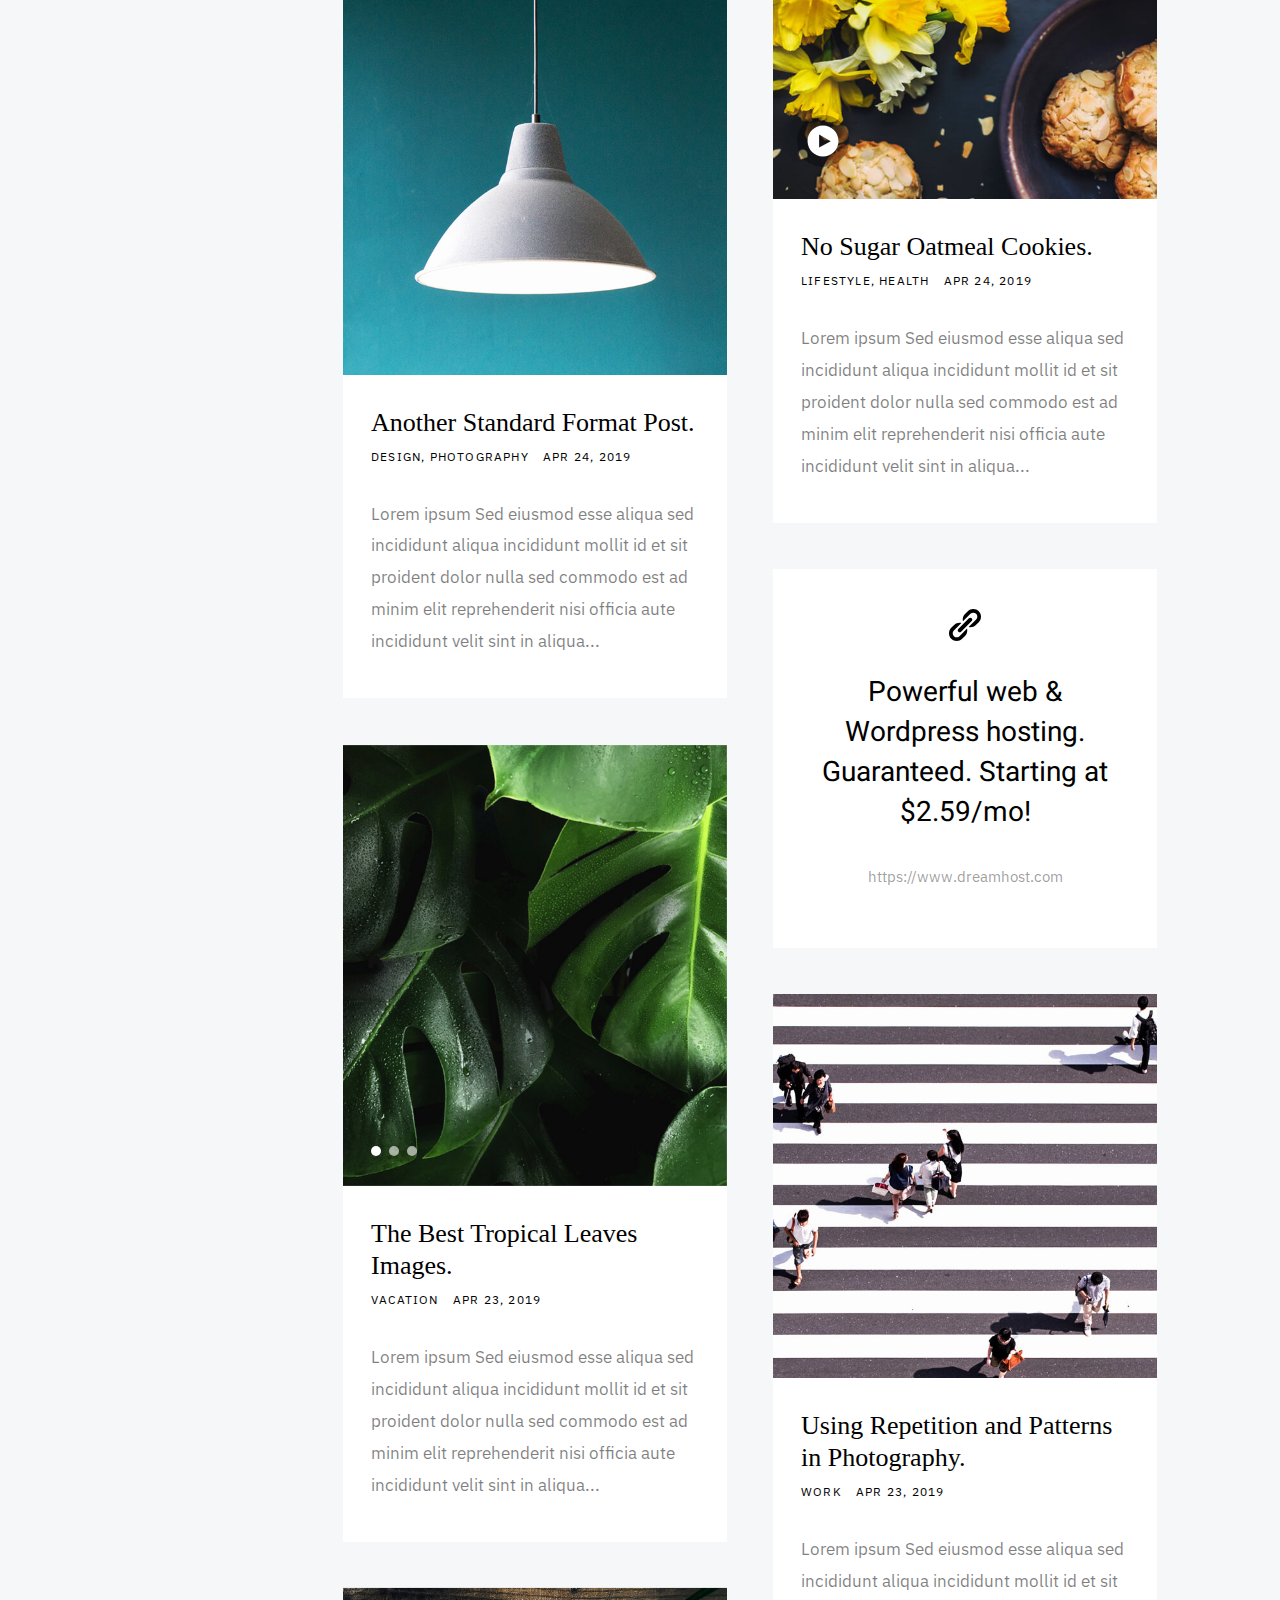
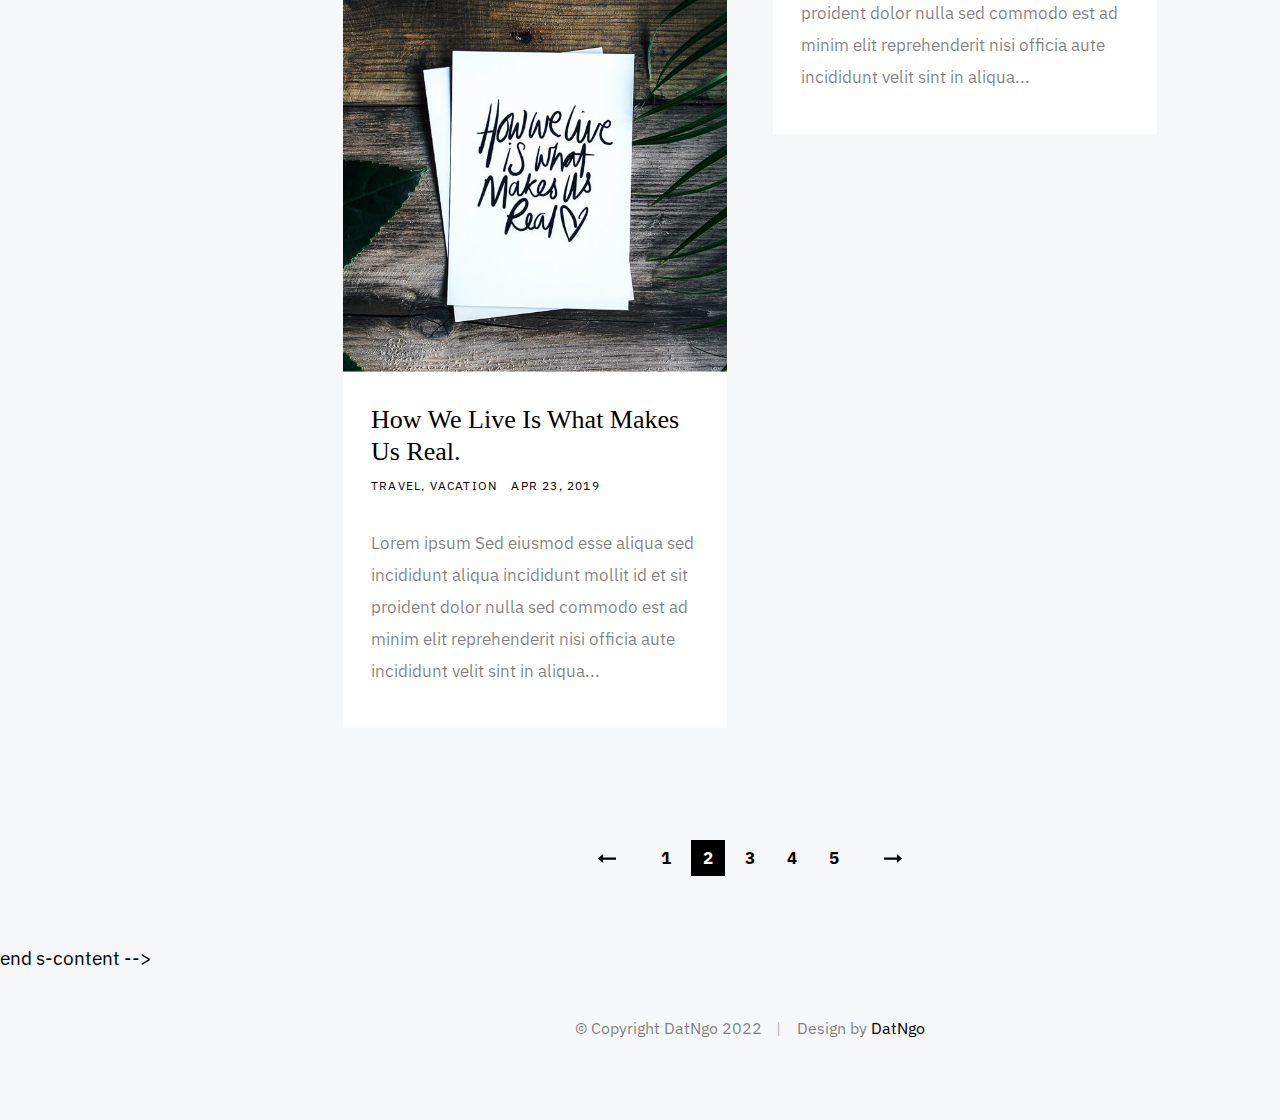
==== commit 6f7a48a9: "Update blogs" ====
--- a/blogs.html
+++ b/blogs.html
@@ -60,22 +60,20 @@
 
                     <div class="entry__text">
                         <div class="entry__header">
-
-                            <h2 class="entry__title"><a href="single-standard.html">Just a Standard Format Post.</a></h2>
-                            <div class="entry__meta">
-                                <span class="entry__meta-cat">
-                                    <a href="category.html">Design</a>
-                                    <a href="category.html">Photography</a>
-                                </span>
-                                <span class="entry__meta-date">
-                                    <a href="single-standard.html">Apr 29, 2019</a>
-                                </span>
-                            </div>
-
-                        </div>
-                        <div class="entry__excerpt">
-                            <p>
-                            Lorem ipsum Sed eiusmod esse aliqua sed incididunt aliqua incididunt mollit id et sit proident dolor nulla sed commodo est ad minim elit reprehenderit nisi officia aute incididunt velit sint in aliqua...
+                            <h2 class="entry__title"><a href="post1.html">Hoán Vị - Tổ Hợp</a></h2>
+                            <div class="entry__meta">
+                                <span class="entry__meta-cat">
+                                    <a href="blogs.html">TOÁN</a>
+                                    <a href="blogs.html">CƠ BẢN</a>
+                                </span>
+                                <span class="entry__meta-date">
+                                    <a href="post1.html">Dec 2, 202</a>
+                                </span>
+                            </div>
+                        </div>
+                        <div class="entry__excerpt">
+                            <p>
+                                Nếu tôi thử hết mọi hoán vị thì sớm muộn gì tôi cũng gọi được cho crush ...
                             </p>
                         </div>
                     </div>
@@ -149,7 +147,7 @@
                         </div>
                         <div class="entry__excerpt">
                             <p>
-                            Lorem ipsum Sed eiusmod esse aliqua sed incididunt aliqua incididunt mollit id et sit proident dolor nulla sed commodo est ad minim elit reprehenderit nisi officia aute incididunt velit sint in aliqua...
+                                Nếu tôi thử hết mọi hoán vị thì sớm muộn gì tôi cũng gọi được cho crush ...
                             </p>
                         </div>
                     </div>
--- a/statics/css/main.css
+++ b/statics/css/main.css
@@ -3616,3 +3616,44 @@
 /*  background: #000000;*/
 /*}*/
 /*# sourceMappingURL=main.css.map */
+
+.answer {
+  border: none;
+  border-radius:10px;
+  height: 2rem;
+  line-height: 0.5rem;
+  background-color: unset;
+  font-weight: normal;
+  font-size: 1.5rem;
+  display: inline;
+}
+button.answer:hover{
+  background-color: lightgrey;
+  transition: 0.4s;
+}
+
+/* Style the button that is used to open and close the collapsible content */
+.collapsible {
+  background-color: unset;
+  color: blue;
+  cursor: pointer;
+  border: none;
+  text-align: left;
+  outline: none;
+  font-size: 1.9rem;
+  text-decoration: underline;
+}
+
+/* Add a background color to the button if it is clicked on (add the .active class with JS), and when you move the mouse over it (hover) */
+.active, .collapsible:hover {
+  color: green;
+}
+
+blockquote.ans_content p{
+  font-size: 1.8rem;
+  margin-bottom: 0.9rem
+}
+
+.question {
+  margin-bottom: 2.0rem
+}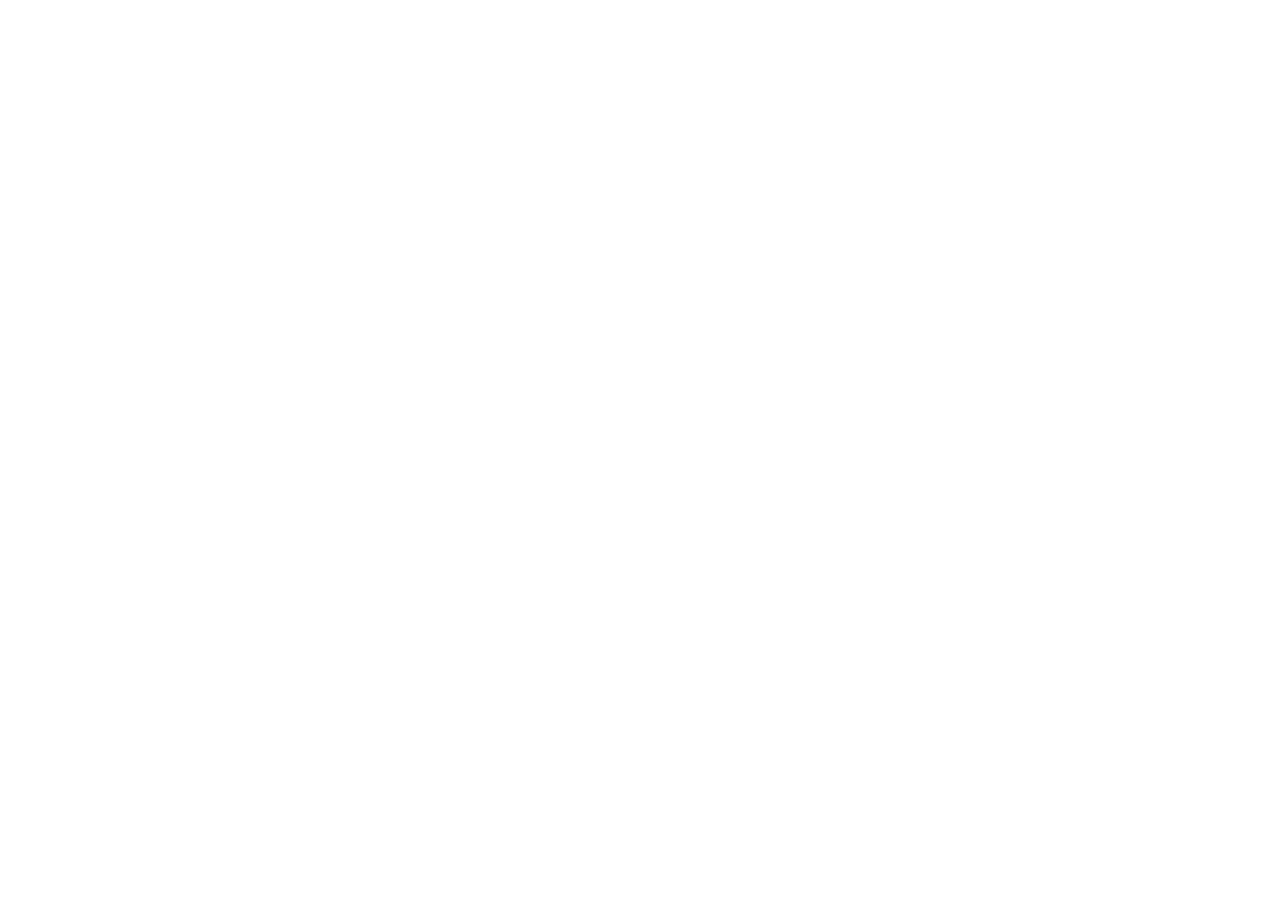
==== commit d000f9ee: "Update blogs" ====
--- a/blogs.html
+++ b/blogs.html
@@ -53,8 +53,7 @@
                 <article class="masonry__brick entry format-standard animate-this">
                     <div class="entry__thumb">
                         <a href="single-standard.html" class="entry__thumb-link">
-                            <img src="statics/images/thumbs/masonry/woodcraft-600.jpg"
-                                    srcset="statics/images/thumbs/masonry/woodcraft-600.jpg 1x, statics/images/thumbs/masonry/woodcraft-1200.jpg 2x" alt="">
+                            <img src="statics/images/blog1_00.png" alt="">
                         </a>
                     </div>
 
@@ -80,393 +79,393 @@
 
                 </article> <!-- end article -->
 
-                <article class="masonry__brick entry format-quote animate-this">
-
-                    <div class="entry__thumb">
-                        <blockquote>
-                            <p>Good design is making something intelligible and memorable. Great design is making something memorable and meaningful.</p>
-
-                            <cite>Dieter Rams</cite>
-                        </blockquote>
-                    </div>
-
-                </article> <!-- end article -->
-
-                <article class="masonry__brick entry format-standard animate-this">
-
-                    <div class="entry__thumb">
-                        <a href="single-standard.html" class="entry__thumb-link">
-                            <img src="statics/images/thumbs/masonry/tulips-600.jpg"
-                                    srcset="statics/images/thumbs/masonry/tulips-600.jpg 1x, statics/images/thumbs/masonry/tulips-1200.jpg 2x" alt="">
-                        </a>
-                    </div>
-
-                    <div class="entry__text">
-                        <div class="entry__header">
-                            <h2 class="entry__title"><a href="single-standard.html">10 Interesting Facts About Caffeine.</a></h2>
-                            <div class="entry__meta">
-                                <span class="entry__meta-cat">
-                                    <a href="category.html">Health</a>
-                                </span>
-                                <span class="entry__meta-date">
-                                    <a href="single-standard.html">Apr 28, 2019</a>
-                                </span>
-                            </div>
-                        </div>
-                        <div class="entry__excerpt">
-                            <p>
-                            Lorem ipsum Sed eiusmod esse aliqua sed incididunt aliqua incididunt mollit id et sit proident dolor nulla sed commodo est ad minim elit reprehenderit nisi officia aute incididunt velit sint in aliqua...
-                            </p>
-                        </div>
-                    </div>
-
-                </article> <!-- end article -->
-
-
-                <article class="masonry__brick entry format-standard animate-this">
-
-                    <div class="entry__thumb">
-                        <a href="single-standard.html" class="entry__thumb-link">
-                            <img src="statics/images/thumbs/masonry/dew-600.jpg"
-                                    srcset="statics/images/thumbs/masonry/dew-600.jpg 1x, images/thumbs/masonry/dew-1200.jpg 2x" alt="">
-                        </a>
-                    </div>
-
-                    <div class="entry__text">
-                        <div class="entry__header">
-                            <h2 class="entry__title"><a href="single-standard.html">Health Benefits Of Morning Dew.</a></h2>
-                            <div class="entry__meta">
-                                <span class="entry__meta-cat">
-                                    <a href="category.html">Lifestyle</a>
-                                    <a href="category.html">Health</a>
-                                </span>
-                                <span class="entry__meta-date">
-                                    <a href="single-standard.html">Apr 28, 2019</a>
-                                </span>
-                            </div>
-                        </div>
-                        <div class="entry__excerpt">
-                            <p>
-                                Nếu tôi thử hết mọi hoán vị thì sớm muộn gì tôi cũng gọi được cho crush ...
-                            </p>
-                        </div>
-                    </div>
-
-                </article> <!-- end article -->
-
-                <article class="masonry__brick entry format-standard animate-this">
-                        <div class="entry__thumb">
-                            <a href="single-standard.html" class="entry__thumb-link">
-                                <img src="statics/images/thumbs/masonry/rucksack-600.jpg"
-                                        srcset="statics/images/thumbs/masonry/rucksack-600.jpg 1x, statics/images/thumbs/masonry/rucksack-1200.jpg 2x" alt="">
-                            </a>
-                        </div>
-
-                        <div class="entry__text">
-                            <div class="entry__header">
-
-                                <h2 class="entry__title"><a href="single-standard.html">The Art Of Visual Storytelling.</a></h2>
-
-                                <div class="entry__meta">
-                                    <span class="entry__meta-cat">
-                                        <a href="category.html">Lifestyle</a>
-                                        <a href="category.html">Work</a>
-                                    </span>
-                                    <span class="entry__meta-date">
-                                        <a href="single-standard.html">Apr 26, 2019</a>
-                                    </span>
-                                </div>
-                            </div>
-                            <div class="entry__excerpt">
-                                <p>
-                                Lorem ipsum Sed eiusmod esse aliqua sed incididunt aliqua incididunt mollit id et sit proident dolor nulla sed commodo est ad minim elit reprehenderit nisi officia aute incididunt velit sint in aliqua...
-                                </p>
-                            </div>
-                        </div>
-
-                    </article> <!-- end article -->
-
-                <article class="masonry__brick entry format-standard animate-this">
-
-                    <div class="entry__thumb">
-                        <a href="single-standard.html" class="entry__thumb-link">
-                            <img src="statics/images/thumbs/masonry/jump-600.jpg"
-                                    srcset="statics/images/thumbs/masonry/jump-600.jpg 1x, statics/images/thumbs/masonry/jump-1200.jpg 2x" alt="">
-                        </a>
-                    </div>
-
-                    <div class="entry__text">
-                        <div class="entry__header">
-
-                            <h2 class="entry__title"><a href="single-standard.html">Create Meaningful Family Moments.</a></h2>
-                            <div class="entry__meta">
-                                <span class="entry__meta-cat">
-                                    <a href="category.html">Family</a>
-                                    <a href="category.html">Relationship</a>
-                                </span>
-                                <span class="entry__meta-date">
-                                    <a href="single-standard.html">Apr 26, 2019</a>
-                                </span>
-                            </div>
-                        </div>
-                        <div class="entry__excerpt">
-                            <p>
-                            Lorem ipsum Sed eiusmod esse aliqua sed incididunt aliqua incididunt mollit id et sit proident dolor nulla sed commodo est ad minim elit reprehenderit nisi officia aute incididunt velit sint in aliqua...
-                            </p>
-                        </div>
-                    </div>
-
-                </article> <!-- end article -->
-
-                <article class="masonry__brick entry format-audio animate-this">
-                    <div class="entry__thumb">
-                        <a href="single-audio.html" class="entry__thumb-link">
-                            <img src="statics/images/thumbs/masonry/guitarist-600.jpg"
-                                 srcset="statics/images/thumbs/masonry/guitarist-600.jpg 1x, statics/images/thumbs/masonry/guitarist-1200.jpg 2x" alt="">
-                        </a>
-                    </div>
-                    <div class="entry__text">
-                        <div class="entry__header">
-                            <h2 class="entry__title"><a href="single-audio.html">What Your Music Preference Says About You and Your Personality.</a></h2>
-                            <div class="entry__meta">
-                                <span class="entry__meta-cat">
-                                    <a href="category.html">Lifestyle</a>
-                                </span>
-                                <span class="entry__meta-date">
-                                    <a href="single-standard.html">Apr 24, 2019</a>
-                                </span>
-                            </div>
-                        </div>
-                        <div class="entry__excerpt">
-                            <p>
-                                Lorem ipsum Sed eiusmod esse aliqua sed incididunt aliqua incididunt mollit id et sit proident dolor nulla sed commodo est ad minim elit reprehenderit nisi officia aute incididunt velit sint in aliqua...
-                            </p>
-                        </div>
-                    </div>
-
-                </article> <!-- end article -->
-
-                <article class="masonry__brick entry format-standard animate-this">
-
-                    <div class="entry__thumb">
-                        <a href="single-standard.html" class="entry__thumb-link">
-                            <img src="statics/images/thumbs/masonry/beetle-600.jpg"
-                                    srcset="statics/images/thumbs/masonry/beetle-600.jpg 1x, statics/images/thumbs/masonry/beetle-1200.jpg 2x" alt="">
-                        </a>
-                    </div>
-
-                    <div class="entry__text">
-                        <div class="entry__header">
-                            <h2 class="entry__title"><a href="single-standard.html">Throwback To The Good Old Days.</a></h2>
-                            <div class="entry__meta">
-                                <span class="entry__meta-cat">
-                                    <a href="category.html">Lifestyle</a>
-                                </span>
-                                <span class="entry__meta-date">
-                                    <a href="single-standard.html">Apr 24, 2019</a>
-                                </span>
-                            </div>
-                        </div>
-                        <div class="entry__excerpt">
-                            <p>
-                            Lorem ipsum Sed eiusmod esse aliqua sed incididunt aliqua incididunt mollit id et sit proident dolor nulla sed commodo est ad minim elit reprehenderit nisi officia aute incididunt velit sint in aliqua...
-                            </p>
-                        </div>
-                    </div>
-
-                </article> <!-- end article -->
-
-                <article class="masonry__brick entry format-video animate-this">
-
-                    <div class="entry__thumb video-image">
-                        <a href="https://player.vimeo.com/video/117310401?color=339989&title=0&byline=0&portrait=0" data-lity class="entry__thumb-link">
-                            <img src="statics/images/thumbs/masonry/cookies-600.jpg"
-                                 srcset="statics/images/thumbs/masonry/cookies-600.jpg 1x, statics/images/thumbs/masonry/cookies-1200.jpg 2x" alt="">
-                        </a>
-                    </div>
-
-                    <div class="entry__text">
-                        <div class="entry__header">
-                            <h2 class="entry__title"><a href="single-video.html">No Sugar Oatmeal Cookies.</a></h2>
-                            <div class="entry__meta">
-                                <span class="entry__meta-cat">
-                                    <a href="category.html">Lifestyle</a>
-                                    <a href="category.html">Health</a>
-                                </span>
-                                <span class="entry__meta-date">
-                                    <a href="single-standard.html">Apr 24, 2019</a>
-                                </span>
-                            </div>
-                        </div>
-                        <div class="entry__excerpt">
-                            <p>
-                            Lorem ipsum Sed eiusmod esse aliqua sed incididunt aliqua incididunt mollit id et sit proident dolor nulla sed commodo est ad minim elit reprehenderit nisi officia aute incididunt velit sint in aliqua...
-                            </p>
-                        </div>
-                    </div>
-
-                </article> <!-- end article -->
-
-                <article class="masonry__brick entry format-standard animate-this">
-
-                    <div class="entry__thumb">
-                        <a href="single-standard.html" class="entry__thumb-link">
-                            <img src="statics/images/thumbs/masonry/lamp-600.jpg"
-                                    srcset="statics/images/thumbs/masonry/lamp-600.jpg 1x, statics/images/thumbs/masonry/lamp-1200.jpg 2x" alt="">
-                        </a>
-                    </div>
-
-                    <div class="entry__text">
-                        <div class="entry__header">
-                            <h2 class="entry__title"><a href="single-standard.html">Another Standard Format Post.</a></h2>
-                            <div class="entry__meta">
-                                <span class="entry__meta-cat">
-                                    <a href="category.html">Design</a>
-                                    <a href="category.html">Photography</a>
-                                </span>
-                                <span class="entry__meta-date">
-                                    <a href="single-standard.html">Apr 24, 2019</a>
-                                </span>
-                            </div>
-                        </div>
-                        <div class="entry__excerpt">
-                            <p>
-                            Lorem ipsum Sed eiusmod esse aliqua sed incididunt aliqua incididunt mollit id et sit proident dolor nulla sed commodo est ad minim elit reprehenderit nisi officia aute incididunt velit sint in aliqua...
-                            </p>
-                        </div>
-                    </div>
-
-                </article> <!-- end article -->
-
-                <article class="masonry__brick entry format-link animate-this">
-
-                    <div class="entry__thumb">
-                        <div class="link-wrap">
-                            <h2>Powerful web & Wordpress hosting. Guaranteed. Starting at $2.59/mo!</h2>
-                            <cite>
-                                <a target="_blank" href="https://www.dreamhost.com/r.cgi?287326">https://www.dreamhost.com</a>
-                            </cite>
-                        </div>
-                    </div>
-
-                </article> <!-- end article -->
-
-                <article class="masonry__brick entry format-gallery animate-this">
-
-                    <div class="entry__thumb slider">
-                        <div class="slider__slides">
-                            <div class="slider__slide">
-                                <img src="statics/images/thumbs/masonry/gallery/slide-1-600.jpg"
-                                     srcset="statics/images/thumbs/masonry/gallery/slide-1-600.jpg 1x, statics/images/thumbs/masonry/gallery/slide-1-1200.jpg 2x" alt="">
-                            </div>
-                            <div class="slider__slide">
-                                <img src="statics/images/thumbs/masonry/gallery/slide-2-600.jpg"
-                                     srcset="statics/images/thumbs/masonry/gallery/slide-2-600.jpg 1x, statics/images/thumbs/masonry/gallery/slide-2-1200.jpg 2x" alt="">
-                            </div>
-                            <div class="slider__slide">
-                                <img src="statics/images/thumbs/masonry/gallery/slide-3-600.jpg"
-                                     srcset="statics/images/thumbs/masonry/gallery/slide-3-600.jpg 1x, statics/images/thumbs/masonry/gallery/slide-3-1200.jpg 2x" alt="">
-                            </div>
-                        </div>
-                    </div>
-
-                    <div class="entry__text">
-                        <div class="entry__header">
-                            <h2 class="entry__title"><a href="single-gallery.html">The Best Tropical Leaves Images.</a></h2>
-                            <div class="entry__meta">
-                                <span class="entry__meta-cat">
-                                    <a href="category.html">Vacation</a>
-                                </span>
-                                <span class="entry__meta-date">
-                                    <a href="single-standard.html">Apr 23, 2019</a>
-                                </span>
-                            </div>
-                        </div>
-                        <div class="entry__excerpt">
-                            <p>
-                                Lorem ipsum Sed eiusmod esse aliqua sed incididunt aliqua incididunt mollit id et sit proident dolor nulla sed commodo est ad minim elit reprehenderit nisi officia aute incididunt velit sint in aliqua...
-                            </p>
-                        </div>
-                    </div>
-
-                </article> <!-- end article -->
-
-                <article class="masonry__brick entry format-standard animate-this">
-
-                    <div class="entry__thumb">
-                        <a href="single-standard.html" class="entry__thumb-link">
-                            <img src="statics/images/thumbs/masonry/walk-600.jpg"
-                                    srcset="statics/images/thumbs/masonry/walk-600.jpg 1x, statics/images/thumbs/masonry/walk-1200.jpg 2x" alt="">
-                        </a>
-                    </div>
-
-                    <div class="entry__text">
-                        <div class="entry__header">
-                            <h2 class="entry__title"><a href="single-standard.html">Using Repetition and Patterns in Photography.</a></h2>
-                            <div class="entry__meta">
-                                <span class="entry__meta-cat">
-                                    <a href="category.html">Work</a>
-                                </span>
-                                <span class="entry__meta-date">
-                                    <a href="single-standard.html">Apr 23, 2019</a>
-                                </span>
-                            </div>
-                        </div>
-                        <div class="entry__excerpt">
-                            <p>
-                                Lorem ipsum Sed eiusmod esse aliqua sed incididunt aliqua incididunt mollit id et sit proident dolor nulla sed commodo est ad minim elit reprehenderit nisi officia aute incididunt velit sint in aliqua...
-                            </p>
-                        </div>
-                    </div>
-
-                </article> <!-- end article -->
-
-                <article class="masonry__brick entry format-standard animate-this">
-
-                    <div class="entry__thumb">
-                        <a href="single-standard.html" class="entry__thumb-link">
-                            <img src="statics/images/thumbs/masonry/real-600.jpg"
-                                    srcset="statics/images/thumbs/masonry/real-600.jpg 1x, statics/images/thumbs/masonry/real-1200.jpg 2x" alt="">
-                        </a>
-                    </div>
-
-                    <div class="entry__text">
-                        <div class="entry__header">
-                            <h2 class="entry__title"><a href="single-standard.html">How We Live Is What Makes Us Real.</a></h2>
-                            <div class="entry__meta">
-                                <span class="entry__meta-cat">
-                                    <a href="category.html">Travel</a>
-                                    <a href="category.html">Vacation</a>
-                                </span>
-                                <span class="entry__meta-date">
-                                    <a href="single-standard.html">Apr 23, 2019</a>
-                                </span>
-                            </div>
-                        </div>
-                        <div class="entry__excerpt">
-                            <p>
-                                Lorem ipsum Sed eiusmod esse aliqua sed incididunt aliqua incididunt mollit id et sit proident dolor nulla sed commodo est ad minim elit reprehenderit nisi officia aute incididunt velit sint in aliqua...
-                            </p>
-                        </div>
-                    </div>
-                </article> <!-- end article -->
+<!--                <article class="masonry__brick entry format-quote animate-this">-->
+
+<!--                    <div class="entry__thumb">-->
+<!--                        <blockquote>-->
+<!--                            <p>Good design is making something intelligible and memorable. Great design is making something memorable and meaningful.</p>-->
+
+<!--                            <cite>Dieter Rams</cite>-->
+<!--                        </blockquote>-->
+<!--                    </div>-->
+
+<!--                </article> &lt;!&ndash; end article &ndash;&gt;-->
+
+<!--                <article class="masonry__brick entry format-standard animate-this">-->
+
+<!--                    <div class="entry__thumb">-->
+<!--                        <a href="single-standard.html" class="entry__thumb-link">-->
+<!--                            <img src="statics/images/thumbs/masonry/tulips-600.jpg"-->
+<!--                                    srcset="statics/images/thumbs/masonry/tulips-600.jpg 1x, statics/images/thumbs/masonry/tulips-1200.jpg 2x" alt="">-->
+<!--                        </a>-->
+<!--                    </div>-->
+
+<!--                    <div class="entry__text">-->
+<!--                        <div class="entry__header">-->
+<!--                            <h2 class="entry__title"><a href="single-standard.html">10 Interesting Facts About Caffeine.</a></h2>-->
+<!--                            <div class="entry__meta">-->
+<!--                                <span class="entry__meta-cat">-->
+<!--                                    <a href="category.html">Health</a>-->
+<!--                                </span>-->
+<!--                                <span class="entry__meta-date">-->
+<!--                                    <a href="single-standard.html">Apr 28, 2019</a>-->
+<!--                                </span>-->
+<!--                            </div>-->
+<!--                        </div>-->
+<!--                        <div class="entry__excerpt">-->
+<!--                            <p>-->
+<!--                            Lorem ipsum Sed eiusmod esse aliqua sed incididunt aliqua incididunt mollit id et sit proident dolor nulla sed commodo est ad minim elit reprehenderit nisi officia aute incididunt velit sint in aliqua...-->
+<!--                            </p>-->
+<!--                        </div>-->
+<!--                    </div>-->
+
+<!--                </article> &lt;!&ndash; end article &ndash;&gt;-->
+
+
+<!--                <article class="masonry__brick entry format-standard animate-this">-->
+
+<!--                    <div class="entry__thumb">-->
+<!--                        <a href="single-standard.html" class="entry__thumb-link">-->
+<!--                            <img src="statics/images/thumbs/masonry/dew-600.jpg"-->
+<!--                                    srcset="statics/images/thumbs/masonry/dew-600.jpg 1x, images/thumbs/masonry/dew-1200.jpg 2x" alt="">-->
+<!--                        </a>-->
+<!--                    </div>-->
+
+<!--                    <div class="entry__text">-->
+<!--                        <div class="entry__header">-->
+<!--                            <h2 class="entry__title"><a href="single-standard.html">Health Benefits Of Morning Dew.</a></h2>-->
+<!--                            <div class="entry__meta">-->
+<!--                                <span class="entry__meta-cat">-->
+<!--                                    <a href="category.html">Lifestyle</a>-->
+<!--                                    <a href="category.html">Health</a>-->
+<!--                                </span>-->
+<!--                                <span class="entry__meta-date">-->
+<!--                                    <a href="single-standard.html">Apr 28, 2019</a>-->
+<!--                                </span>-->
+<!--                            </div>-->
+<!--                        </div>-->
+<!--                        <div class="entry__excerpt">-->
+<!--                            <p>-->
+<!--                                Nếu tôi thử hết mọi hoán vị thì sớm muộn gì tôi cũng gọi được cho crush ...-->
+<!--                            </p>-->
+<!--                        </div>-->
+<!--                    </div>-->
+
+<!--                </article> &lt;!&ndash; end article &ndash;&gt;-->
+
+<!--                <article class="masonry__brick entry format-standard animate-this">-->
+<!--                        <div class="entry__thumb">-->
+<!--                            <a href="single-standard.html" class="entry__thumb-link">-->
+<!--                                <img src="statics/images/thumbs/masonry/rucksack-600.jpg"-->
+<!--                                        srcset="statics/images/thumbs/masonry/rucksack-600.jpg 1x, statics/images/thumbs/masonry/rucksack-1200.jpg 2x" alt="">-->
+<!--                            </a>-->
+<!--                        </div>-->
+
+<!--                        <div class="entry__text">-->
+<!--                            <div class="entry__header">-->
+
+<!--                                <h2 class="entry__title"><a href="single-standard.html">The Art Of Visual Storytelling.</a></h2>-->
+
+<!--                                <div class="entry__meta">-->
+<!--                                    <span class="entry__meta-cat">-->
+<!--                                        <a href="category.html">Lifestyle</a>-->
+<!--                                        <a href="category.html">Work</a>-->
+<!--                                    </span>-->
+<!--                                    <span class="entry__meta-date">-->
+<!--                                        <a href="single-standard.html">Apr 26, 2019</a>-->
+<!--                                    </span>-->
+<!--                                </div>-->
+<!--                            </div>-->
+<!--                            <div class="entry__excerpt">-->
+<!--                                <p>-->
+<!--                                Lorem ipsum Sed eiusmod esse aliqua sed incididunt aliqua incididunt mollit id et sit proident dolor nulla sed commodo est ad minim elit reprehenderit nisi officia aute incididunt velit sint in aliqua...-->
+<!--                                </p>-->
+<!--                            </div>-->
+<!--                        </div>-->
+
+<!--                    </article> &lt;!&ndash; end article &ndash;&gt;-->
+
+<!--                <article class="masonry__brick entry format-standard animate-this">-->
+
+<!--                    <div class="entry__thumb">-->
+<!--                        <a href="single-standard.html" class="entry__thumb-link">-->
+<!--                            <img src="statics/images/thumbs/masonry/jump-600.jpg"-->
+<!--                                    srcset="statics/images/thumbs/masonry/jump-600.jpg 1x, statics/images/thumbs/masonry/jump-1200.jpg 2x" alt="">-->
+<!--                        </a>-->
+<!--                    </div>-->
+
+<!--                    <div class="entry__text">-->
+<!--                        <div class="entry__header">-->
+
+<!--                            <h2 class="entry__title"><a href="single-standard.html">Create Meaningful Family Moments.</a></h2>-->
+<!--                            <div class="entry__meta">-->
+<!--                                <span class="entry__meta-cat">-->
+<!--                                    <a href="category.html">Family</a>-->
+<!--                                    <a href="category.html">Relationship</a>-->
+<!--                                </span>-->
+<!--                                <span class="entry__meta-date">-->
+<!--                                    <a href="single-standard.html">Apr 26, 2019</a>-->
+<!--                                </span>-->
+<!--                            </div>-->
+<!--                        </div>-->
+<!--                        <div class="entry__excerpt">-->
+<!--                            <p>-->
+<!--                            Lorem ipsum Sed eiusmod esse aliqua sed incididunt aliqua incididunt mollit id et sit proident dolor nulla sed commodo est ad minim elit reprehenderit nisi officia aute incididunt velit sint in aliqua...-->
+<!--                            </p>-->
+<!--                        </div>-->
+<!--                    </div>-->
+
+<!--                </article> &lt;!&ndash; end article &ndash;&gt;-->
+
+<!--                <article class="masonry__brick entry format-audio animate-this">-->
+<!--                    <div class="entry__thumb">-->
+<!--                        <a href="single-audio.html" class="entry__thumb-link">-->
+<!--                            <img src="statics/images/thumbs/masonry/guitarist-600.jpg"-->
+<!--                                 srcset="statics/images/thumbs/masonry/guitarist-600.jpg 1x, statics/images/thumbs/masonry/guitarist-1200.jpg 2x" alt="">-->
+<!--                        </a>-->
+<!--                    </div>-->
+<!--                    <div class="entry__text">-->
+<!--                        <div class="entry__header">-->
+<!--                            <h2 class="entry__title"><a href="single-audio.html">What Your Music Preference Says About You and Your Personality.</a></h2>-->
+<!--                            <div class="entry__meta">-->
+<!--                                <span class="entry__meta-cat">-->
+<!--                                    <a href="category.html">Lifestyle</a>-->
+<!--                                </span>-->
+<!--                                <span class="entry__meta-date">-->
+<!--                                    <a href="single-standard.html">Apr 24, 2019</a>-->
+<!--                                </span>-->
+<!--                            </div>-->
+<!--                        </div>-->
+<!--                        <div class="entry__excerpt">-->
+<!--                            <p>-->
+<!--                                Lorem ipsum Sed eiusmod esse aliqua sed incididunt aliqua incididunt mollit id et sit proident dolor nulla sed commodo est ad minim elit reprehenderit nisi officia aute incididunt velit sint in aliqua...-->
+<!--                            </p>-->
+<!--                        </div>-->
+<!--                    </div>-->
+
+<!--                </article> &lt;!&ndash; end article &ndash;&gt;-->
+
+<!--                <article class="masonry__brick entry format-standard animate-this">-->
+
+<!--                    <div class="entry__thumb">-->
+<!--                        <a href="single-standard.html" class="entry__thumb-link">-->
+<!--                            <img src="statics/images/thumbs/masonry/beetle-600.jpg"-->
+<!--                                    srcset="statics/images/thumbs/masonry/beetle-600.jpg 1x, statics/images/thumbs/masonry/beetle-1200.jpg 2x" alt="">-->
+<!--                        </a>-->
+<!--                    </div>-->
+
+<!--                    <div class="entry__text">-->
+<!--                        <div class="entry__header">-->
+<!--                            <h2 class="entry__title"><a href="single-standard.html">Throwback To The Good Old Days.</a></h2>-->
+<!--                            <div class="entry__meta">-->
+<!--                                <span class="entry__meta-cat">-->
+<!--                                    <a href="category.html">Lifestyle</a>-->
+<!--                                </span>-->
+<!--                                <span class="entry__meta-date">-->
+<!--                                    <a href="single-standard.html">Apr 24, 2019</a>-->
+<!--                                </span>-->
+<!--                            </div>-->
+<!--                        </div>-->
+<!--                        <div class="entry__excerpt">-->
+<!--                            <p>-->
+<!--                            Lorem ipsum Sed eiusmod esse aliqua sed incididunt aliqua incididunt mollit id et sit proident dolor nulla sed commodo est ad minim elit reprehenderit nisi officia aute incididunt velit sint in aliqua...-->
+<!--                            </p>-->
+<!--                        </div>-->
+<!--                    </div>-->
+
+<!--                </article> &lt;!&ndash; end article &ndash;&gt;-->
+
+<!--                <article class="masonry__brick entry format-video animate-this">-->
+
+<!--                    <div class="entry__thumb video-image">-->
+<!--                        <a href="https://player.vimeo.com/video/117310401?color=339989&title=0&byline=0&portrait=0" data-lity class="entry__thumb-link">-->
+<!--                            <img src="statics/images/thumbs/masonry/cookies-600.jpg"-->
+<!--                                 srcset="statics/images/thumbs/masonry/cookies-600.jpg 1x, statics/images/thumbs/masonry/cookies-1200.jpg 2x" alt="">-->
+<!--                        </a>-->
+<!--                    </div>-->
+
+<!--                    <div class="entry__text">-->
+<!--                        <div class="entry__header">-->
+<!--                            <h2 class="entry__title"><a href="single-video.html">No Sugar Oatmeal Cookies.</a></h2>-->
+<!--                            <div class="entry__meta">-->
+<!--                                <span class="entry__meta-cat">-->
+<!--                                    <a href="category.html">Lifestyle</a>-->
+<!--                                    <a href="category.html">Health</a>-->
+<!--                                </span>-->
+<!--                                <span class="entry__meta-date">-->
+<!--                                    <a href="single-standard.html">Apr 24, 2019</a>-->
+<!--                                </span>-->
+<!--                            </div>-->
+<!--                        </div>-->
+<!--                        <div class="entry__excerpt">-->
+<!--                            <p>-->
+<!--                            Lorem ipsum Sed eiusmod esse aliqua sed incididunt aliqua incididunt mollit id et sit proident dolor nulla sed commodo est ad minim elit reprehenderit nisi officia aute incididunt velit sint in aliqua...-->
+<!--                            </p>-->
+<!--                        </div>-->
+<!--                    </div>-->
+
+<!--                </article> &lt;!&ndash; end article &ndash;&gt;-->
+
+<!--                <article class="masonry__brick entry format-standard animate-this">-->
+
+<!--                    <div class="entry__thumb">-->
+<!--                        <a href="single-standard.html" class="entry__thumb-link">-->
+<!--                            <img src="statics/images/thumbs/masonry/lamp-600.jpg"-->
+<!--                                    srcset="statics/images/thumbs/masonry/lamp-600.jpg 1x, statics/images/thumbs/masonry/lamp-1200.jpg 2x" alt="">-->
+<!--                        </a>-->
+<!--                    </div>-->
+
+<!--                    <div class="entry__text">-->
+<!--                        <div class="entry__header">-->
+<!--                            <h2 class="entry__title"><a href="single-standard.html">Another Standard Format Post.</a></h2>-->
+<!--                            <div class="entry__meta">-->
+<!--                                <span class="entry__meta-cat">-->
+<!--                                    <a href="category.html">Design</a>-->
+<!--                                    <a href="category.html">Photography</a>-->
+<!--                                </span>-->
+<!--                                <span class="entry__meta-date">-->
+<!--                                    <a href="single-standard.html">Apr 24, 2019</a>-->
+<!--                                </span>-->
+<!--                            </div>-->
+<!--                        </div>-->
+<!--                        <div class="entry__excerpt">-->
+<!--                            <p>-->
+<!--                            Lorem ipsum Sed eiusmod esse aliqua sed incididunt aliqua incididunt mollit id et sit proident dolor nulla sed commodo est ad minim elit reprehenderit nisi officia aute incididunt velit sint in aliqua...-->
+<!--                            </p>-->
+<!--                        </div>-->
+<!--                    </div>-->
+
+<!--                </article> &lt;!&ndash; end article &ndash;&gt;-->
+
+<!--                <article class="masonry__brick entry format-link animate-this">-->
+
+<!--                    <div class="entry__thumb">-->
+<!--                        <div class="link-wrap">-->
+<!--                            <h2>Powerful web & Wordpress hosting. Guaranteed. Starting at $2.59/mo!</h2>-->
+<!--                            <cite>-->
+<!--                                <a target="_blank" href="https://www.dreamhost.com/r.cgi?287326">https://www.dreamhost.com</a>-->
+<!--                            </cite>-->
+<!--                        </div>-->
+<!--                    </div>-->
+
+<!--                </article> &lt;!&ndash; end article &ndash;&gt;-->
+
+<!--                <article class="masonry__brick entry format-gallery animate-this">-->
+
+<!--                    <div class="entry__thumb slider">-->
+<!--                        <div class="slider__slides">-->
+<!--                            <div class="slider__slide">-->
+<!--                                <img src="statics/images/thumbs/masonry/gallery/slide-1-600.jpg"-->
+<!--                                     srcset="statics/images/thumbs/masonry/gallery/slide-1-600.jpg 1x, statics/images/thumbs/masonry/gallery/slide-1-1200.jpg 2x" alt="">-->
+<!--                            </div>-->
+<!--                            <div class="slider__slide">-->
+<!--                                <img src="statics/images/thumbs/masonry/gallery/slide-2-600.jpg"-->
+<!--                                     srcset="statics/images/thumbs/masonry/gallery/slide-2-600.jpg 1x, statics/images/thumbs/masonry/gallery/slide-2-1200.jpg 2x" alt="">-->
+<!--                            </div>-->
+<!--                            <div class="slider__slide">-->
+<!--                                <img src="statics/images/thumbs/masonry/gallery/slide-3-600.jpg"-->
+<!--                                     srcset="statics/images/thumbs/masonry/gallery/slide-3-600.jpg 1x, statics/images/thumbs/masonry/gallery/slide-3-1200.jpg 2x" alt="">-->
+<!--                            </div>-->
+<!--                        </div>-->
+<!--                    </div>-->
+
+<!--                    <div class="entry__text">-->
+<!--                        <div class="entry__header">-->
+<!--                            <h2 class="entry__title"><a href="single-gallery.html">The Best Tropical Leaves Images.</a></h2>-->
+<!--                            <div class="entry__meta">-->
+<!--                                <span class="entry__meta-cat">-->
+<!--                                    <a href="category.html">Vacation</a>-->
+<!--                                </span>-->
+<!--                                <span class="entry__meta-date">-->
+<!--                                    <a href="single-standard.html">Apr 23, 2019</a>-->
+<!--                                </span>-->
+<!--                            </div>-->
+<!--                        </div>-->
+<!--                        <div class="entry__excerpt">-->
+<!--                            <p>-->
+<!--                                Lorem ipsum Sed eiusmod esse aliqua sed incididunt aliqua incididunt mollit id et sit proident dolor nulla sed commodo est ad minim elit reprehenderit nisi officia aute incididunt velit sint in aliqua...-->
+<!--                            </p>-->
+<!--                        </div>-->
+<!--                    </div>-->
+
+<!--                </article> &lt;!&ndash; end article &ndash;&gt;-->
+
+<!--                <article class="masonry__brick entry format-standard animate-this">-->
+
+<!--                    <div class="entry__thumb">-->
+<!--                        <a href="single-standard.html" class="entry__thumb-link">-->
+<!--                            <img src="statics/images/thumbs/masonry/walk-600.jpg"-->
+<!--                                    srcset="statics/images/thumbs/masonry/walk-600.jpg 1x, statics/images/thumbs/masonry/walk-1200.jpg 2x" alt="">-->
+<!--                        </a>-->
+<!--                    </div>-->
+
+<!--                    <div class="entry__text">-->
+<!--                        <div class="entry__header">-->
+<!--                            <h2 class="entry__title"><a href="single-standard.html">Using Repetition and Patterns in Photography.</a></h2>-->
+<!--                            <div class="entry__meta">-->
+<!--                                <span class="entry__meta-cat">-->
+<!--                                    <a href="category.html">Work</a>-->
+<!--                                </span>-->
+<!--                                <span class="entry__meta-date">-->
+<!--                                    <a href="single-standard.html">Apr 23, 2019</a>-->
+<!--                                </span>-->
+<!--                            </div>-->
+<!--                        </div>-->
+<!--                        <div class="entry__excerpt">-->
+<!--                            <p>-->
+<!--                                Lorem ipsum Sed eiusmod esse aliqua sed incididunt aliqua incididunt mollit id et sit proident dolor nulla sed commodo est ad minim elit reprehenderit nisi officia aute incididunt velit sint in aliqua...-->
+<!--                            </p>-->
+<!--                        </div>-->
+<!--                    </div>-->
+
+<!--                </article> &lt;!&ndash; end article &ndash;&gt;-->
+
+<!--                <article class="masonry__brick entry format-standard animate-this">-->
+
+<!--                    <div class="entry__thumb">-->
+<!--                        <a href="single-standard.html" class="entry__thumb-link">-->
+<!--                            <img src="statics/images/thumbs/masonry/real-600.jpg"-->
+<!--                                    srcset="statics/images/thumbs/masonry/real-600.jpg 1x, statics/images/thumbs/masonry/real-1200.jpg 2x" alt="">-->
+<!--                        </a>-->
+<!--                    </div>-->
+
+<!--                    <div class="entry__text">-->
+<!--                        <div class="entry__header">-->
+<!--                            <h2 class="entry__title"><a href="single-standard.html">How We Live Is What Makes Us Real.</a></h2>-->
+<!--                            <div class="entry__meta">-->
+<!--                                <span class="entry__meta-cat">-->
+<!--                                    <a href="category.html">Travel</a>-->
+<!--                                    <a href="category.html">Vacation</a>-->
+<!--                                </span>-->
+<!--                                <span class="entry__meta-date">-->
+<!--                                    <a href="single-standard.html">Apr 23, 2019</a>-->
+<!--                                </span>-->
+<!--                            </div>-->
+<!--                        </div>-->
+<!--                        <div class="entry__excerpt">-->
+<!--                            <p>-->
+<!--                                Lorem ipsum Sed eiusmod esse aliqua sed incididunt aliqua incididunt mollit id et sit proident dolor nulla sed commodo est ad minim elit reprehenderit nisi officia aute incididunt velit sint in aliqua...-->
+<!--                            </p>-->
+<!--                        </div>-->
+<!--                    </div>-->
+<!--                </article> &lt;!&ndash; end article &ndash;&gt;-->
             </div> <!-- end masonry -->
         </div> <!-- end masonry-wrap -->
-        <div class="row">
-            <div class="column large-full">
-                <nav class="pgn">
-                    <ul>
-                        <li><a class="pgn__prev" href="#0">Prev</a></li>
-                        <li><a class="pgn__num" href="#0">1</a></li>
-                        <li><span class="pgn__num current">2</span></li>
-                        <li><a class="pgn__num" href="#0">3</a></li>
-                        <li><a class="pgn__num" href="#0">4</a></li>
-                        <li><a class="pgn__num" href="#0">5</a></li>
-                        <li><a class="pgn__next" href="#0">Next</a></li>
-                    </ul>
-                </nav>
-            </div>
-        </div>
+<!--        <div class="row">-->
+<!--            <div class="column large-full">-->
+<!--                <nav class="pgn">-->
+<!--                    <ul>-->
+<!--                        <li><a class="pgn__prev" href="#0">Prev</a></li>-->
+<!--                        <li><a class="pgn__num" href="#0">1</a></li>-->
+<!--                        <li><span class="pgn__num current">2</span></li>-->
+<!--                        <li><a class="pgn__num" href="#0">3</a></li>-->
+<!--                        <li><a class="pgn__num" href="#0">4</a></li>-->
+<!--                        <li><a class="pgn__num" href="#0">5</a></li>-->
+<!--                        <li><a class="pgn__next" href="#0">Next</a></li>-->
+<!--                    </ul>-->
+<!--                </nav>-->
+<!--            </div>-->
+<!--        </div>-->
     </div>  end s-content -->
     <footer id="footer"></footer>
 
